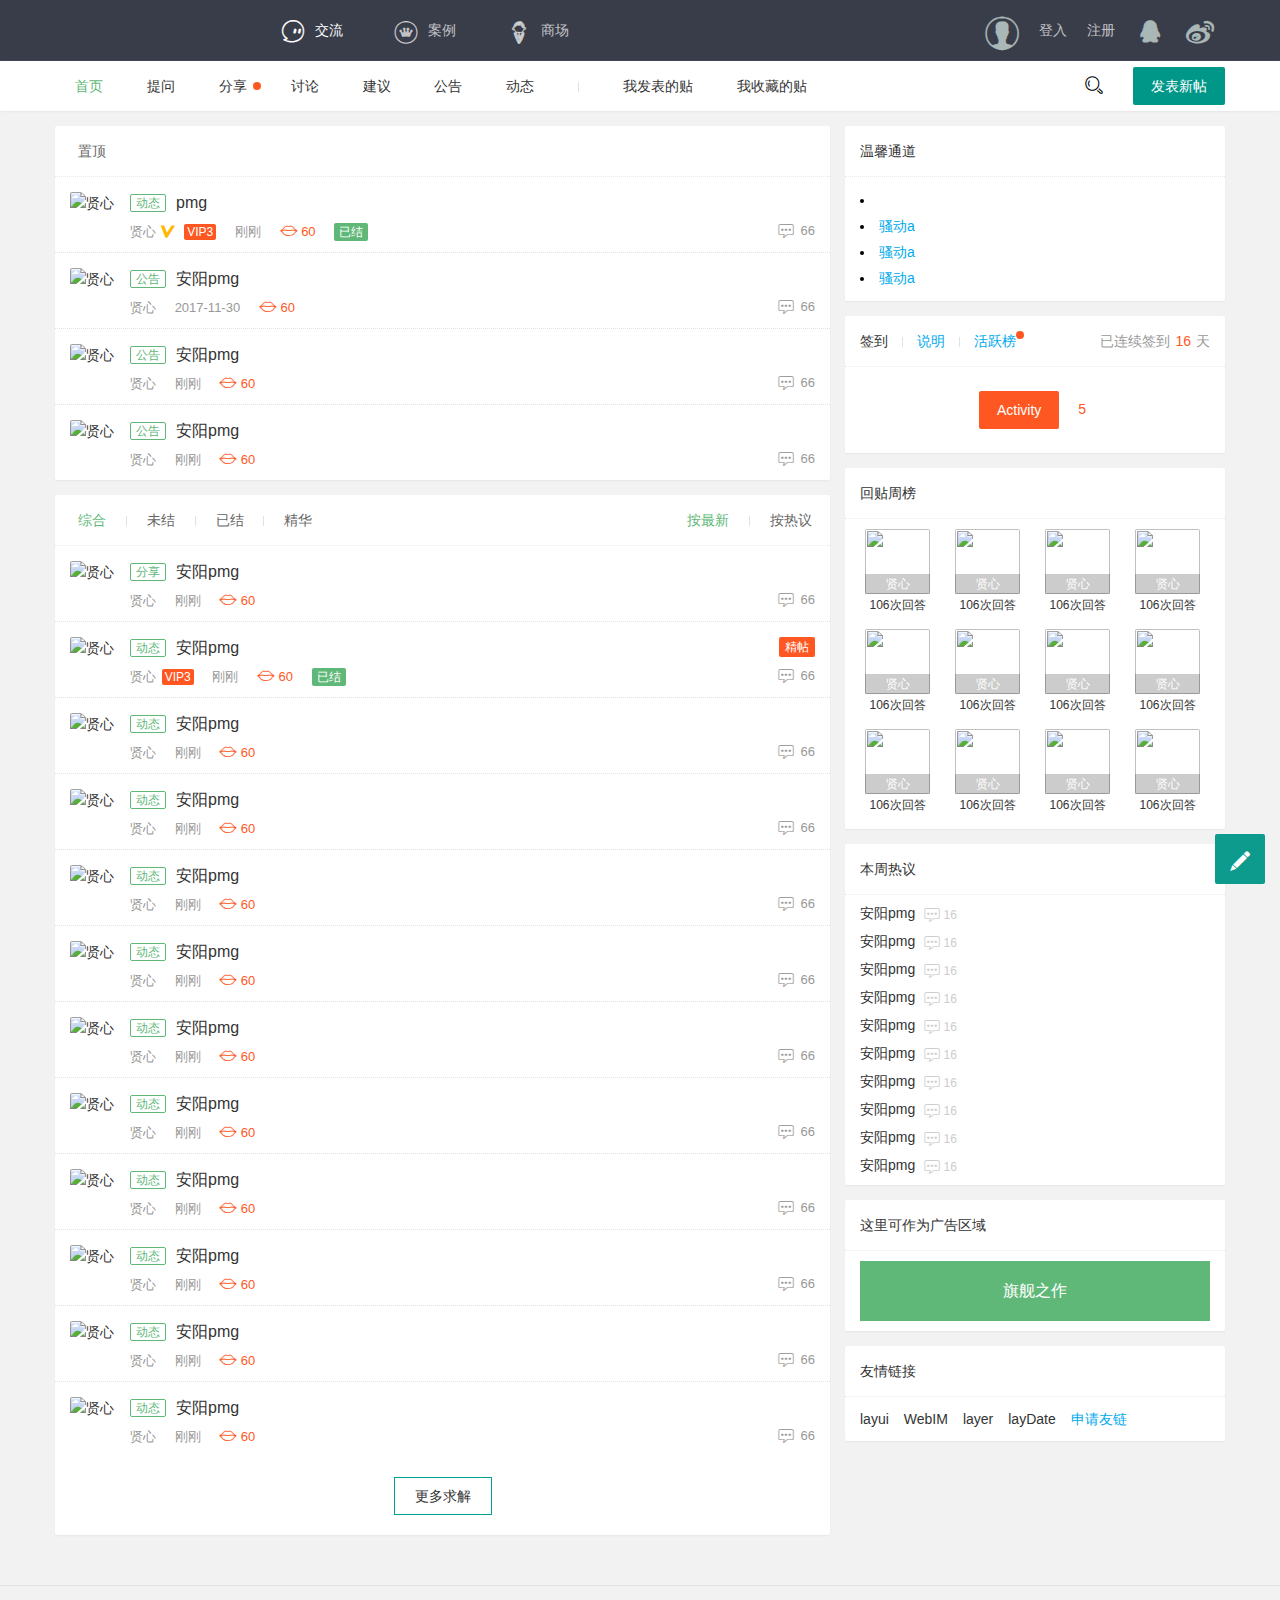
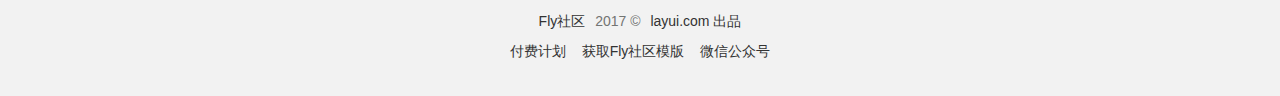
==== html/index.html @ 422b7b9f "OK" ====
<!DOCTYPE html>
<html>
<head>
  <meta charset="utf-8">
  <title>基于 layui 的极简社区页面模版</title>
  <meta name="viewport" content="width=device-width, initial-scale=1, maximum-scale=1">
  <meta name="keywords" content="fly,layui,前端社区">
  <meta name="description" content="Fly社区是模块化前端UI框架Layui的官网社区，致力于为web开发提供强劲动力">
  <link rel="stylesheet" href="../res/layui/css/layui.css">
  <link rel="stylesheet" href="../res/css/global.css">
</head>
<body>

<div class="fly-header layui-bg-black">
  <div class="layui-container">
    <a class="fly-logo" href="/">
      <!-- <img src="../res/images/logo.png" alt="layui"> -->
    </a>
    <ul class="layui-nav fly-nav layui-hide-xs">
      <li class="layui-nav-item layui-this">
        <a href="/"><i class="iconfont icon-jiaoliu"></i>交流</a>
      </li>
      <li class="layui-nav-item">
        <a href="case/case.html"><i class="iconfont icon-iconmingxinganli"></i>案例</a>
      </li>
      <li class="layui-nav-item">
        <a href="shop.html" target="_blank"><i class="iconfont icon-renshu"></i>商场</a>
      </li>
    </ul>
    
    <ul class="layui-nav fly-nav-user">
      
      <!-- 未登入的状态 -->
      <li class="layui-nav-item">
        <a class="iconfont icon-touxiang layui-hide-xs" href="user/login.html"></a>
      </li>
      <li class="layui-nav-item">
        <a href="user/login.html">登入</a>
      </li>
      <li class="layui-nav-item">
        <a href="user/reg.html">注册</a>
      </li>
      <li class="layui-nav-item layui-hide-xs">
        <a href="/app/qq/" onclick="layer.msg('正在通过QQ登入', {icon:16, shade: 0.1, time:0})" title="QQ登入" class="iconfont icon-qq"></a>
      </li>
      <li class="layui-nav-item layui-hide-xs">
        <a href="/app/weibo/" onclick="layer.msg('正在通过微博登入', {icon:16, shade: 0.1, time:0})" title="微博登入" class="iconfont icon-weibo"></a>
      </li>
      
      <!-- 登入后的状态 -->
      <!--
      <li class="layui-nav-item">
        <a class="fly-nav-avatar" href="javascript:;">
          <cite class="layui-hide-xs">贤心</cite>
          <i class="iconfont icon-renzheng layui-hide-xs" title="认证信息：layui 作者"></i>
          <i class="layui-badge fly-badge-vip layui-hide-xs">VIP3</i>
          <img src="https://tva1.sinaimg.cn/crop.0.0.118.118.180/5db11ff4gw1e77d3nqrv8j203b03cweg.jpg">
        </a>
        <dl class="layui-nav-child">
          <dd><a href="user/set.html"><i class="layui-icon">&#xe620;</i>基本设置</a></dd>
          <dd><a href="user/message.html"><i class="iconfont icon-tongzhi" style="top: 4px;"></i>我的消息</a></dd>
          <dd><a href="user/home.html"><i class="layui-icon" style="margin-left: 2px; font-size: 22px;">&#xe68e;</i>我的主页</a></dd>
          <hr style="margin: 5px 0;">
          <dd><a href="/user/logout/" style="text-align: center;">退出</a></dd>
        </dl>
      </li>
      -->
    </ul>
  </div>
</div>

<div class="fly-panel fly-column">
  <div class="layui-container">
    <ul class="layui-clear">
      <li class="layui-hide-xs layui-this"><a href="/">首页</a></li> 
      <li><a href="jie/index.html">提问</a></li> 
      <li><a href="jie/index.html">分享<span class="layui-badge-dot"></span></a></li> 
      <li><a href="jie/index.html">讨论</a></li> 
      <li><a href="jie/index.html">建议</a></li> 
      <li><a href="jie/index.html">公告</a></li> 
      <li><a href="jie/index.html">动态</a></li> 
      <li class="layui-hide-xs layui-hide-sm layui-show-md-inline-block"><span class="fly-mid"></span></li> 
      
      <!-- 用户登入后显示 -->
      <li class="layui-hide-xs layui-hide-sm layui-show-md-inline-block"><a href="user/index.html">我发表的贴</a></li> 
      <li class="layui-hide-xs layui-hide-sm layui-show-md-inline-block"><a href="user/index.html#collection">我收藏的贴</a></li> 
    </ul> 
    
    <div class="fly-column-right layui-hide-xs"> 
      <span class="fly-search"><i class="layui-icon"></i></span> 
      <a href="jie/add.html" class="layui-btn">发表新帖</a> 
    </div> 
    <div class="layui-hide-sm layui-show-xs-block" style="margin-top: -10px; padding-bottom: 10px; text-align: center;"> 
      <a href="jie/add.html" class="layui-btn">发表新帖</a> 
    </div> 
  </div>
</div>

<div class="layui-container">
  <div class="layui-row layui-col-space15">
    <div class="layui-col-md8">
      <div class="fly-panel">
        <div class="fly-panel-title fly-filter">
          <a>置顶</a>
          <a href="#signin" class="layui-hide-sm layui-show-xs-block fly-right" id="LAY_goSignin" style="color: #FF5722;">去签到</a>
        </div>
        <ul class="fly-list">
          <li>
            <a href="user/home.html" class="fly-avatar">
              <img src="https://tva1.sinaimg.cn/crop.0.0.118.118.180/5db11ff4gw1e77d3nqrv8j203b03cweg.jpg" alt="贤心">
            </a>
            <h2>
              <a class="layui-badge">动态</a>
              <a href="jie/detail.html">pmg</a>
            </h2>
            <div class="fly-list-info">
              <a href="user/home.html" link>
                <cite>贤心</cite>
                <i class="iconfont icon-renzheng" title="认证信息：XXX"></i>
                <i class="layui-badge fly-badge-vip">VIP3</i>
              </a>
              <span>刚刚</span>
              
              <span class="fly-list-kiss layui-hide-xs" title="ege"><i class="iconfont icon-kiss"></i> 60</span>
              <span class="layui-badge fly-badge-accept layui-hide-xs">已结</span>
              <span class="fly-list-nums"> 
                <i class="iconfont icon-pinglun1" title="回答"></i> 66
              </span>
            </div>
            <div class="fly-list-badge">
              <!--
              <span class="layui-badge layui-bg-black">置顶</span>
              <span class="layui-badge layui-bg-red">精帖</span>
              -->
            </div>
          </li>
          <li>
            <a href="user/home.html" class="fly-avatar">
              <img src="https://tva1.sinaimg.cn/crop.0.0.118.118.180/5db11ff4gw1e77d3nqrv8j203b03cweg.jpg" alt="贤心">
            </a>
            <h2>
              <a class="layui-badge">公告</a>
              <a href="jie/detail.html">安阳pmg</a>
            </h2>
            <div class="fly-list-info">
              <a href="user/home.html" link>
                <cite>贤心</cite>
                <!--
                <i class="iconfont icon-renzheng" title="认证信息：XXX"></i>
                <i class="layui-badge fly-badge-vip">VIP3</i>
                -->
              </a>
              <span>2017-11-30</span>
              
              <span class="fly-list-kiss layui-hide-xs" title="悬赏飞吻"><i class="iconfont icon-kiss"></i> 60</span>
              <!--<span class="layui-badge fly-badge-accept layui-hide-xs">已结</span>-->
              <span class="fly-list-nums"> 
                <i class="iconfont icon-pinglun1" title="回答"></i> 66
              </span>
            </div>
            <div class="fly-list-badge">
              <!--
              <span class="layui-badge layui-bg-black">置顶</span>
              <span class="layui-badge layui-bg-red">精帖</span>
              -->
            </div>
          </li>
          <li>
            <a href="user/home.html" class="fly-avatar">
              <img src="https://tva1.sinaimg.cn/crop.0.0.118.118.180/5db11ff4gw1e77d3nqrv8j203b03cweg.jpg" alt="贤心">
            </a>
            <h2>
              <a class="layui-badge">公告</a>
              <a href="jie/detail.html">安阳pmg</a>
            </h2>
            <div class="fly-list-info">
              <a href="user/home.html" link>
                <cite>贤心</cite>
                <!--
                <i class="iconfont icon-renzheng" title="认证信息：XXX"></i>
                <i class="layui-badge fly-badge-vip">VIP3</i>
                -->
              </a>
              <span>刚刚</span>
              
              <span class="fly-list-kiss layui-hide-xs" title="悬赏飞吻"><i class="iconfont icon-kiss"></i> 60</span>
              <!--<span class="layui-badge fly-badge-accept layui-hide-xs">已结</span>-->
              <span class="fly-list-nums"> 
                <i class="iconfont icon-pinglun1" title="回答"></i> 66
              </span>
            </div>
            <div class="fly-list-badge">
              <!--
              <span class="layui-badge layui-bg-black">置顶</span>
              <span class="layui-badge layui-bg-red">精帖</span>
              -->
            </div>
          </li>
          <li>
            <a href="user/home.html" class="fly-avatar">
              <img src="https://tva1.sinaimg.cn/crop.0.0.118.118.180/5db11ff4gw1e77d3nqrv8j203b03cweg.jpg" alt="贤心">
            </a>
            <h2>
              <a class="layui-badge">公告</a>
              <a href="jie/detail.html">安阳pmg</a>
            </h2>
            <div class="fly-list-info">
              <a href="user/home.html" link>
                <cite>贤心</cite>
                <!--
                <i class="iconfont icon-renzheng" title="认证信息：XXX"></i>
                <i class="layui-badge fly-badge-vip">VIP3</i>
                -->
              </a>
              <span>刚刚</span>
              
              <span class="fly-list-kiss layui-hide-xs" title="悬赏飞吻"><i class="iconfont icon-kiss"></i> 60</span>
              <!--<span class="layui-badge fly-badge-accept layui-hide-xs">已结</span>-->
              <span class="fly-list-nums"> 
                <i class="iconfont icon-pinglun1" title="回答"></i> 66
              </span>
            </div>
            <div class="fly-list-badge">
              <!--
              <span class="layui-badge layui-bg-black">置顶</span>
              <span class="layui-badge layui-bg-red">精帖</span>
              -->
            </div>
          </li>
        </ul>
      </div>

      <div class="fly-panel" style="margin-bottom: 0;">
        
        <div class="fly-panel-title fly-filter">
          <a href="" class="layui-this">综合</a>
          <span class="fly-mid"></span>
          <a href="">未结</a>
          <span class="fly-mid"></span>
          <a href="">已结</a>
          <span class="fly-mid"></span>
          <a href="">精华</a>
          <span class="fly-filter-right layui-hide-xs">
            <a href="" class="layui-this">按最新</a>
            <span class="fly-mid"></span>
            <a href="">按热议</a>
          </span>
        </div>

        <ul class="fly-list">          
          <li>
            <a href="user/home.html" class="fly-avatar">
              <img src="https://tva1.sinaimg.cn/crop.0.0.118.118.180/5db11ff4gw1e77d3nqrv8j203b03cweg.jpg" alt="贤心">
            </a>
            <h2>
              <a class="layui-badge">分享</a>
              <a href="jie/detail.html">安阳pmg</a>
            </h2>
            <div class="fly-list-info">
              <a href="user/home.html" link>
                <cite>贤心</cite>
                <!--
                <i class="iconfont icon-renzheng" title="认证信息：XXX"></i>
                <i class="layui-badge fly-badge-vip">VIP3</i>
                -->
              </a>
              <span>刚刚</span>
              
              <span class="fly-list-kiss layui-hide-xs" title="悬赏飞吻"><i class="iconfont icon-kiss"></i> 60</span>
              <!--<span class="layui-badge fly-badge-accept layui-hide-xs">已结</span>-->
              <span class="fly-list-nums"> 
                <i class="iconfont icon-pinglun1" title="回答"></i> 66
              </span>
            </div>
            <div class="fly-list-badge">
              <!--<span class="layui-badge layui-bg-red">精帖</span>-->
            </div>
          </li>
          <li>
            <a href="user/home.html" class="fly-avatar">
              <img src="https://tva1.sinaimg.cn/crop.0.0.118.118.180/5db11ff4gw1e77d3nqrv8j203b03cweg.jpg" alt="贤心">
            </a>
            <h2>
              <a class="layui-badge">动态</a>
              <a href="jie/detail.html">安阳pmg</a>
            </h2>
            <div class="fly-list-info">
              <a href="user/home.html" link>
                <cite>贤心</cite>
                <!--<i class="iconfont icon-renzheng" title="认证信息：XXX"></i>-->
                <i class="layui-badge fly-badge-vip">VIP3</i>
              </a>
              <span>刚刚</span>
              
              <span class="fly-list-kiss layui-hide-xs" title="悬赏飞吻"><i class="iconfont icon-kiss"></i> 60</span>
              <span class="layui-badge fly-badge-accept layui-hide-xs">已结</span>
              <span class="fly-list-nums"> 
                <i class="iconfont icon-pinglun1" title="回答"></i> 66
              </span>
            </div>
            <div class="fly-list-badge">
              <span class="layui-badge layui-bg-red">精帖</span>
            </div>
          </li>
          <li>
            <a href="user/home.html" class="fly-avatar">
              <img src="https://tva1.sinaimg.cn/crop.0.0.118.118.180/5db11ff4gw1e77d3nqrv8j203b03cweg.jpg" alt="贤心">
            </a>
            <h2>
              <a class="layui-badge">动态</a>
              <a href="jie/detail.html">安阳pmg</a>
            </h2>
            <div class="fly-list-info">
              <a href="user/home.html" link>
                <cite>贤心</cite>
                <!--
                <i class="iconfont icon-renzheng" title="认证信息：XXX"></i>
                <i class="layui-badge fly-badge-vip">VIP3</i>
                -->
              </a>
              <span>刚刚</span>
              
              <span class="fly-list-kiss layui-hide-xs" title="悬赏飞吻"><i class="iconfont icon-kiss"></i> 60</span>
              <!--<span class="layui-badge fly-badge-accept layui-hide-xs">已结</span>-->
              <span class="fly-list-nums"> 
                <i class="iconfont icon-pinglun1" title="回答"></i> 66
              </span>
            </div>
            <div class="fly-list-badge">
              <!--<span class="layui-badge layui-bg-red">精帖</span>-->
            </div>
          </li>
          <li>
            <a href="user/home.html" class="fly-avatar">
              <img src="https://tva1.sinaimg.cn/crop.0.0.118.118.180/5db11ff4gw1e77d3nqrv8j203b03cweg.jpg" alt="贤心">
            </a>
            <h2>
              <a class="layui-badge">动态</a>
              <a href="jie/detail.html">安阳pmg</a>
            </h2>
            <div class="fly-list-info">
              <a href="user/home.html" link>
                <cite>贤心</cite>
                <!--
                <i class="iconfont icon-renzheng" title="认证信息：XXX"></i>
                <i class="layui-badge fly-badge-vip">VIP3</i>
                -->
              </a>
              <span>刚刚</span>
              
              <span class="fly-list-kiss layui-hide-xs" title="悬赏飞吻"><i class="iconfont icon-kiss"></i> 60</span>
              <!--<span class="layui-badge fly-badge-accept layui-hide-xs">已结</span>-->
              <span class="fly-list-nums"> 
                <i class="iconfont icon-pinglun1" title="回答"></i> 66
              </span>
            </div>
            <div class="fly-list-badge">
              <!--<span class="layui-badge layui-bg-red">精帖</span>-->
            </div>
          </li>
          <li>
            <a href="user/home.html" class="fly-avatar">
              <img src="https://tva1.sinaimg.cn/crop.0.0.118.118.180/5db11ff4gw1e77d3nqrv8j203b03cweg.jpg" alt="贤心">
            </a>
            <h2>
              <a class="layui-badge">动态</a>
              <a href="jie/detail.html">安阳pmg</a>
            </h2>
            <div class="fly-list-info">
              <a href="user/home.html" link>
                <cite>贤心</cite>
                <!--
                <i class="iconfont icon-renzheng" title="认证信息：XXX"></i>
                <i class="layui-badge fly-badge-vip">VIP3</i>
                -->
              </a>
              <span>刚刚</span>
              
              <span class="fly-list-kiss layui-hide-xs" title="悬赏飞吻"><i class="iconfont icon-kiss"></i> 60</span>
              <!--<span class="layui-badge fly-badge-accept layui-hide-xs">已结</span>-->
              <span class="fly-list-nums"> 
                <i class="iconfont icon-pinglun1" title="回答"></i> 66
              </span>
            </div>
            <div class="fly-list-badge">
              <!--<span class="layui-badge layui-bg-red">精帖</span>-->
            </div>
          </li>
          <li>
            <a href="user/home.html" class="fly-avatar">
              <img src="https://tva1.sinaimg.cn/crop.0.0.118.118.180/5db11ff4gw1e77d3nqrv8j203b03cweg.jpg" alt="贤心">
            </a>
            <h2>
              <a class="layui-badge">动态</a>
              <a href="jie/detail.html">安阳pmg</a>
            </h2>
            <div class="fly-list-info">
              <a href="user/home.html" link>
                <cite>贤心</cite>
                <!--
                <i class="iconfont icon-renzheng" title="认证信息：XXX"></i>
                <i class="layui-badge fly-badge-vip">VIP3</i>
                -->
              </a>
              <span>刚刚</span>
              
              <span class="fly-list-kiss layui-hide-xs" title="悬赏飞吻"><i class="iconfont icon-kiss"></i> 60</span>
              <!--<span class="layui-badge fly-badge-accept layui-hide-xs">已结</span>-->
              <span class="fly-list-nums"> 
                <i class="iconfont icon-pinglun1" title="回答"></i> 66
              </span>
            </div>
            <div class="fly-list-badge">
              <!--<span class="layui-badge layui-bg-red">精帖</span>-->
            </div>
          </li>
          <li>
            <a href="user/home.html" class="fly-avatar">
              <img src="https://tva1.sinaimg.cn/crop.0.0.118.118.180/5db11ff4gw1e77d3nqrv8j203b03cweg.jpg" alt="贤心">
            </a>
            <h2>
              <a class="layui-badge">动态</a>
              <a href="jie/detail.html">安阳pmg</a>
            </h2>
            <div class="fly-list-info">
              <a href="user/home.html" link>
                <cite>贤心</cite>
                <!--
                <i class="iconfont icon-renzheng" title="认证信息：XXX"></i>
                <i class="layui-badge fly-badge-vip">VIP3</i>
                -->
              </a>
              <span>刚刚</span>
              
              <span class="fly-list-kiss layui-hide-xs" title="悬赏飞吻"><i class="iconfont icon-kiss"></i> 60</span>
              <!--<span class="layui-badge fly-badge-accept layui-hide-xs">已结</span>-->
              <span class="fly-list-nums"> 
                <i class="iconfont icon-pinglun1" title="回答"></i> 66
              </span>
            </div>
            <div class="fly-list-badge">
              <!--<span class="layui-badge layui-bg-red">精帖</span>-->
            </div>
          </li>
          <li>
            <a href="user/home.html" class="fly-avatar">
              <img src="https://tva1.sinaimg.cn/crop.0.0.118.118.180/5db11ff4gw1e77d3nqrv8j203b03cweg.jpg" alt="贤心">
            </a>
            <h2>
              <a class="layui-badge">动态</a>
              <a href="jie/detail.html">安阳pmg</a>
            </h2>
            <div class="fly-list-info">
              <a href="user/home.html" link>
                <cite>贤心</cite>
                <!--
                <i class="iconfont icon-renzheng" title="认证信息：XXX"></i>
                <i class="layui-badge fly-badge-vip">VIP3</i>
                -->
              </a>
              <span>刚刚</span>
              
              <span class="fly-list-kiss layui-hide-xs" title="悬赏飞吻"><i class="iconfont icon-kiss"></i> 60</span>
              <!--<span class="layui-badge fly-badge-accept layui-hide-xs">已结</span>-->
              <span class="fly-list-nums"> 
                <i class="iconfont icon-pinglun1" title="回答"></i> 66
              </span>
            </div>
            <div class="fly-list-badge">
              <!--<span class="layui-badge layui-bg-red">精帖</span>-->
            </div>
          </li>
          <li>
            <a href="user/home.html" class="fly-avatar">
              <img src="https://tva1.sinaimg.cn/crop.0.0.118.118.180/5db11ff4gw1e77d3nqrv8j203b03cweg.jpg" alt="贤心">
            </a>
            <h2>
              <a class="layui-badge">动态</a>
              <a href="jie/detail.html">安阳pmg</a>
            </h2>
            <div class="fly-list-info">
              <a href="user/home.html" link>
                <cite>贤心</cite>
                <!--
                <i class="iconfont icon-renzheng" title="认证信息：XXX"></i>
                <i class="layui-badge fly-badge-vip">VIP3</i>
                -->
              </a>
              <span>刚刚</span>
              
              <span class="fly-list-kiss layui-hide-xs" title="悬赏飞吻"><i class="iconfont icon-kiss"></i> 60</span>
              <!--<span class="layui-badge fly-badge-accept layui-hide-xs">已结</span>-->
              <span class="fly-list-nums"> 
                <i class="iconfont icon-pinglun1" title="回答"></i> 66
              </span>
            </div>
            <div class="fly-list-badge">
              <!--<span class="layui-badge layui-bg-red">精帖</span>-->
            </div>
          </li>
          <li>
            <a href="user/home.html" class="fly-avatar">
              <img src="https://tva1.sinaimg.cn/crop.0.0.118.118.180/5db11ff4gw1e77d3nqrv8j203b03cweg.jpg" alt="贤心">
            </a>
            <h2>
              <a class="layui-badge">动态</a>
              <a href="jie/detail.html">安阳pmg</a>
            </h2>
            <div class="fly-list-info">
              <a href="user/home.html" link>
                <cite>贤心</cite>
                <!--
                <i class="iconfont icon-renzheng" title="认证信息：XXX"></i>
                <i class="layui-badge fly-badge-vip">VIP3</i>
                -->
              </a>
              <span>刚刚</span>
              
              <span class="fly-list-kiss layui-hide-xs" title="悬赏飞吻"><i class="iconfont icon-kiss"></i> 60</span>
              <!--<span class="layui-badge fly-badge-accept layui-hide-xs">已结</span>-->
              <span class="fly-list-nums"> 
                <i class="iconfont icon-pinglun1" title="回答"></i> 66
              </span>
            </div>
            <div class="fly-list-badge">
              <!--<span class="layui-badge layui-bg-red">精帖</span>-->
            </div>
          </li>
          <li>
            <a href="user/home.html" class="fly-avatar">
              <img src="https://tva1.sinaimg.cn/crop.0.0.118.118.180/5db11ff4gw1e77d3nqrv8j203b03cweg.jpg" alt="贤心">
            </a>
            <h2>
              <a class="layui-badge">动态</a>
              <a href="jie/detail.html">安阳pmg</a>
            </h2>
            <div class="fly-list-info">
              <a href="user/home.html" link>
                <cite>贤心</cite>
                <!--
                <i class="iconfont icon-renzheng" title="认证信息：XXX"></i>
                <i class="layui-badge fly-badge-vip">VIP3</i>
                -->
              </a>
              <span>刚刚</span>
              
              <span class="fly-list-kiss layui-hide-xs" title="悬赏飞吻"><i class="iconfont icon-kiss"></i> 60</span>
              <!--<span class="layui-badge fly-badge-accept layui-hide-xs">已结</span>-->
              <span class="fly-list-nums"> 
                <i class="iconfont icon-pinglun1" title="回答"></i> 66
              </span>
            </div>
            <div class="fly-list-badge">
              <!--<span class="layui-badge layui-bg-red">精帖</span>-->
            </div>
          </li>
          <li>
            <a href="user/home.html" class="fly-avatar">
              <img src="https://tva1.sinaimg.cn/crop.0.0.118.118.180/5db11ff4gw1e77d3nqrv8j203b03cweg.jpg" alt="贤心">
            </a>
            <h2>
              <a class="layui-badge">动态</a>
              <a href="jie/detail.html">安阳pmg</a>
            </h2>
            <div class="fly-list-info">
              <a href="user/home.html" link>
                <cite>贤心</cite>
                <!--
                <i class="iconfont icon-renzheng" title="认证信息：XXX"></i>
                <i class="layui-badge fly-badge-vip">VIP3</i>
                -->
              </a>
              <span>刚刚</span>
              
              <span class="fly-list-kiss layui-hide-xs" title="悬赏飞吻"><i class="iconfont icon-kiss"></i> 60</span>
              <!--<span class="layui-badge fly-badge-accept layui-hide-xs">已结</span>-->
              <span class="fly-list-nums"> 
                <i class="iconfont icon-pinglun1" title="回答"></i> 66
              </span>
            </div>
            <div class="fly-list-badge">
              <!--<span class="layui-badge layui-bg-red">精帖</span>-->
            </div>
          </li>
        </ul>
        <div style="text-align: center">
          <div class="laypage-main">
            <a href="jie/index.html" class="laypage-next">更多求解</a>
          </div>
        </div>

      </div>
    </div>
    <div class="layui-col-md4">

      <div class="fly-panel">
        <h3 class="fly-panel-title">温馨通道</h3>
        <ul class="fly-panel-main fly-list-static">
          <li>
            <a href="http://fly.layui.com/jie/4281/" target="_blank"></a>
          </li>
          <li>
            <a href="http://fly.layui.com/jie/4281/" target="_blank">骚动a</a>
          </li>
          <li>
            <a href="http://fly.layui.com/jie/4281/" target="_blank">骚动a</a>
          </li>
          <li>
          <a href="http://fly.layui.com/jie/4281/" target="_blank">骚动a</a>
        </li>
        </ul>
      </div>


      <div class="fly-panel fly-signin">
        <div class="fly-panel-title">
          签到
          <i class="fly-mid"></i> 
          <a href="javascript:;" class="fly-link" id="LAY_signinHelp">说明</a>
          <i class="fly-mid"></i> 
          <a href="javascript:;" class="fly-link" id="LAY_signinTop">活跃榜<span class="layui-badge-dot"></span></a>
          <span class="fly-signin-days">已连续签到<cite>16</cite>天</span>
        </div>
        <div class="fly-panel-main fly-signin-main">
          <button class="layui-btn layui-btn-danger" id="LAY_signin">Activity</button>
          <span><cite>5</cite></span>
          
          <!-- 已签到状态 -->
          <!--
          <button class="layui-btn layui-btn-disabled">今日已签到</button>
          <span>获得了<cite>20</cite>飞吻</span>
          -->
        </div>
      </div>

      <div class="fly-panel fly-rank fly-rank-reply" id="LAY_replyRank">
        <h3 class="fly-panel-title">回贴周榜</h3>
        <dl>
          <!--<i class="layui-icon fly-loading">&#xe63d;</i>-->
          <dd>
            <a href="user/home.html">
              <img src="https://tva1.sinaimg.cn/crop.0.0.118.118.180/5db11ff4gw1e77d3nqrv8j203b03cweg.jpg"><cite>贤心</cite><i>106次回答</i>
            </a>
          </dd>
          <dd>
            <a href="user/home.html">
              <img src="https://tva1.sinaimg.cn/crop.0.0.118.118.180/5db11ff4gw1e77d3nqrv8j203b03cweg.jpg"><cite>贤心</cite><i>106次回答</i>
            </a>
          </dd>
          <dd>
            <a href="user/home.html">
              <img src="https://tva1.sinaimg.cn/crop.0.0.118.118.180/5db11ff4gw1e77d3nqrv8j203b03cweg.jpg"><cite>贤心</cite><i>106次回答</i>
            </a>
          </dd>
          <dd>
            <a href="user/home.html">
              <img src="https://tva1.sinaimg.cn/crop.0.0.118.118.180/5db11ff4gw1e77d3nqrv8j203b03cweg.jpg"><cite>贤心</cite><i>106次回答</i>
            </a>
          </dd>
          <dd>
            <a href="user/home.html">
              <img src="https://tva1.sinaimg.cn/crop.0.0.118.118.180/5db11ff4gw1e77d3nqrv8j203b03cweg.jpg"><cite>贤心</cite><i>106次回答</i>
            </a>
          </dd>
          <dd>
            <a href="user/home.html">
              <img src="https://tva1.sinaimg.cn/crop.0.0.118.118.180/5db11ff4gw1e77d3nqrv8j203b03cweg.jpg"><cite>贤心</cite><i>106次回答</i>
            </a>
          </dd>
          <dd>
            <a href="user/home.html">
              <img src="https://tva1.sinaimg.cn/crop.0.0.118.118.180/5db11ff4gw1e77d3nqrv8j203b03cweg.jpg"><cite>贤心</cite><i>106次回答</i>
            </a>
          </dd>
          <dd>
            <a href="user/home.html">
              <img src="https://tva1.sinaimg.cn/crop.0.0.118.118.180/5db11ff4gw1e77d3nqrv8j203b03cweg.jpg"><cite>贤心</cite><i>106次回答</i>
            </a>
          </dd>
          <dd>
            <a href="user/home.html">
              <img src="https://tva1.sinaimg.cn/crop.0.0.118.118.180/5db11ff4gw1e77d3nqrv8j203b03cweg.jpg"><cite>贤心</cite><i>106次回答</i>
            </a>
          </dd>
          <dd>
            <a href="user/home.html">
              <img src="https://tva1.sinaimg.cn/crop.0.0.118.118.180/5db11ff4gw1e77d3nqrv8j203b03cweg.jpg"><cite>贤心</cite><i>106次回答</i>
            </a>
          </dd>
          <dd>
            <a href="user/home.html">
              <img src="https://tva1.sinaimg.cn/crop.0.0.118.118.180/5db11ff4gw1e77d3nqrv8j203b03cweg.jpg"><cite>贤心</cite><i>106次回答</i>
            </a>
          </dd>
          <dd>
            <a href="user/home.html">
              <img src="https://tva1.sinaimg.cn/crop.0.0.118.118.180/5db11ff4gw1e77d3nqrv8j203b03cweg.jpg"><cite>贤心</cite><i>106次回答</i>
            </a>
          </dd>
        </dl>
      </div>

      <dl class="fly-panel fly-list-one">
        <dt class="fly-panel-title">本周热议</dt>
        <dd>
          <a href="jie/detail.html">安阳pmg</a>
          <span><i class="iconfont icon-pinglun1"></i> 16</span>
        </dd>
        <dd>
          <a href="jie/detail.html">安阳pmg</a>
          <span><i class="iconfont icon-pinglun1"></i> 16</span>
        </dd>
        <dd>
          <a href="jie/detail.html">安阳pmg</a>
          <span><i class="iconfont icon-pinglun1"></i> 16</span>
        </dd>
        <dd>
          <a href="jie/detail.html">安阳pmg</a>
          <span><i class="iconfont icon-pinglun1"></i> 16</span>
        </dd>
        <dd>
          <a href="jie/detail.html">安阳pmg</a>
          <span><i class="iconfont icon-pinglun1"></i> 16</span>
        </dd>
        <dd>
          <a href="jie/detail.html">安阳pmg</a>
          <span><i class="iconfont icon-pinglun1"></i> 16</span>
        </dd>
        <dd>
          <a href="jie/detail.html">安阳pmg</a>
          <span><i class="iconfont icon-pinglun1"></i> 16</span>
        </dd>
        <dd>
          <a href="jie/detail.html">安阳pmg</a>
          <span><i class="iconfont icon-pinglun1"></i> 16</span>
        </dd>
        <dd>
          <a href="jie/detail.html">安阳pmg</a>
          <span><i class="iconfont icon-pinglun1"></i> 16</span>
        </dd>
        <dd>
          <a href="jie/detail.html">安阳pmg</a>
          <span><i class="iconfont icon-pinglun1"></i> 16</span>
        </dd>

        <!-- 无数据时 -->
        <!--
        <div class="fly-none">没有相关数据</div>
        -->
      </dl>

      <div class="fly-panel">
        <div class="fly-panel-title">
          这里可作为广告区域
        </div>
        <div class="fly-panel-main">
          <a href="http://layim.layui.com/?from=fly" target="_blank" class="fly-zanzhu" time-limit="2017.09.25-2099.01.01" style="background-color: #5FB878;"> 旗舰之作</a>
        </div>
      </div>
      
      <div class="fly-panel fly-link">
        <h3 class="fly-panel-title">友情链接</h3>
        <dl class="fly-panel-main">
          <dd><a href="http://www.layui.com/" target="_blank">layui</a><dd>
          <dd><a href="http://layim.layui.com/" target="_blank">WebIM</a><dd>
          <dd><a href="http://layer.layui.com/" target="_blank">layer</a><dd>
          <dd><a href="http://www.layui.com/laydate/" target="_blank">layDate</a><dd>
          <dd><a href="mailto:xianxin@layui-inc.com?subject=%E7%94%B3%E8%AF%B7Fly%E7%A4%BE%E5%8C%BA%E5%8F%8B%E9%93%BE" class="fly-link">申请友链</a><dd>
        </dl>
      </div>

    </div>
  </div>
</div>

<div class="fly-footer">
  <p><a href="http://fly.layui.com/" target="_blank">Fly社区</a> 2017 &copy; <a href="http://www.layui.com/" target="_blank">layui.com 出品</a></p>
  <p>
    <a href="http://fly.layui.com/jie/3147/" target="_blank">付费计划</a>
    <a href="http://www.layui.com/template/fly/" target="_blank">获取Fly社区模版</a>
    <a href="http://fly.layui.com/jie/2461/" target="_blank">微信公众号</a>
  </p>
</div>
 
<script src="../res/layui/layui.js"></script>
<script>
layui.cache.page = '';
layui.cache.user = {
  username: '游客'
  ,uid: -1
  ,avatar: '../res/images/avatar/00.jpg'
  ,experience: 83
  ,sex: '男'
};
layui.config({
  version: "3.0.0"
  ,base: '../res/mods/' //这里实际使用时，建议改成绝对路径
}).extend({
  fly: 'index'
}).use('fly');
</script>

<script type="text/javascript">var cnzz_protocol = (("https:" == document.location.protocol) ? " https://" : " http://");document.write(unescape("%3Cspan id='cnzz_stat_icon_30088308'%3E%3C/span%3E%3Cscript src='" + cnzz_protocol + "w.cnzz.com/c.php%3Fid%3D30088308' type='text/javascript'%3E%3C/script%3E"));</script>

</body>
</html>
---- res/layui/css/layui.css ----
/** layui-v2.2.3 MIT License By http://www.layui.com */
.layui-inline, img {
    display: inline-block;
    vertical-align: middle
}

h1, h2, h3, h4, h5, h6 {
    font-weight: 400
}

.layui-edge, .layui-header, .layui-inline, .layui-main {
    position: relative
}

.layui-btn, .layui-edge, .layui-inline, img {
    vertical-align: middle
}

blockquote, body, button, dd, div, dl, dt, form, h1, h2, h3, h4, h5, h6, input, li, ol, p, pre, td, textarea, th, ul {
    margin: 0;
    padding: 0;
    -webkit-tap-highlight-color: rgba(0, 0, 0, 0)
}

a:active, a:hover {
    outline: 0
}

img {
    border: none
}

li {
    list-style: none
}

table {
    border-collapse: collapse;
    border-spacing: 0
}

h4, h5, h6 {
    font-size: 100%
}

button, input, optgroup, option, select, textarea {
    font-family: inherit;
    font-size: inherit;
    font-style: inherit;
    font-weight: inherit;
    outline: 0
}

pre {
    white-space: pre-wrap;
    white-space: -moz-pre-wrap;
    white-space: -pre-wrap;
    white-space: -o-pre-wrap;
    word-wrap: break-word
}

body {
    line-height: 24px;
    font: 14px Helvetica Neue, Helvetica, PingFang SC, \5FAE\8F6F\96C5\9ED1, Tahoma, Arial, sans-serif
}

hr {
    height: 1px;
    margin: 10px 0;
    border: 0;
    clear: both
}

a {
    color: #333;
    text-decoration: none
}

a:hover {
    color: #777
}

a cite {
    font-style: normal;
    *cursor: pointer
}

.layui-border-box, .layui-border-box * {
    box-sizing: border-box
}

.layui-box, .layui-box * {
    box-sizing: content-box
}

.layui-clear {
    clear: both;
    *zoom: 1
}

.layui-clear:after {
    content: '\20';
    clear: both;
    *zoom: 1;
    display: block;
    height: 0
}

.layui-inline {
    *display: inline;
    *zoom: 1
}

.layui-edge {
    display: inline-block;
    width: 0;
    height: 0;
    border-width: 6px;
    border-style: dashed;
    border-color: transparent;
    overflow: hidden
}

.layui-edge-top {
    top: -4px;
    border-bottom-color: #999;
    border-bottom-style: solid
}

.layui-edge-right {
    border-left-color: #999;
    border-left-style: solid
}

.layui-edge-bottom {
    top: 2px;
    border-top-color: #999;
    border-top-style: solid
}

.layui-edge-left {
    border-right-color: #999;
    border-right-style: solid
}

.layui-elip {
    text-overflow: ellipsis;
    overflow: hidden;
    white-space: nowrap
}

.layui-disabled, .layui-icon, .layui-unselect {
    -moz-user-select: none;
    -webkit-user-select: none;
    -ms-user-select: none
}

.layui-disabled, .layui-disabled:hover {
    color: #d2d2d2 !important;
    cursor: not-allowed !important
}

.layui-circle {
    border-radius: 100%
}

.layui-show {
    display: block !important
}

.layui-hide {
    display: none !important
}

@font-face {
    font-family: layui-icon;
    src: url(../font/iconfont.eot?v=220);
    src: url(../font/iconfont.eot?v=220#iefix) format('embedded-opentype'), url(../font/iconfont.svg?v=220#iconfont) format('svg'), url(../font/iconfont.woff?v=220) format('woff'), url(../font/iconfont.ttf?v=220) format('truetype')
}

.layui-icon {
    font-family: layui-icon !important;
    font-size: 16px;
    font-style: normal;
    -webkit-font-smoothing: antialiased;
    -moz-osx-font-smoothing: grayscale
}

.layui-main {
    width: 1140px;
    margin: 0 auto
}

.layui-header {
    z-index: 1000;
    height: 60px
}

.layui-header a:hover {
    transition: all .5s;
    -webkit-transition: all .5s
}

.layui-side {
    position: fixed;
    top: 0;
    bottom: 0;
    z-index: 999;
    width: 200px;
    overflow-x: hidden
}

.layui-side-scroll {
    width: 220px;
    height: 100%;
    overflow-x: hidden
}

.layui-body {
    position: absolute;
    left: 200px;
    right: 0;
    top: 0;
    bottom: 0;
    z-index: 998;
    width: auto;
    overflow: hidden;
    overflow-y: auto;
    box-sizing: border-box
}

.layui-layout-body {
    overflow: hidden
}

.layui-layout-admin .layui-header {
    background-color: #23262E
}

.layui-layout-admin .layui-side {
    top: 60px;
    width: 200px;
    overflow-x: hidden
}

.layui-layout-admin .layui-body {
    top: 60px;
    bottom: 44px
}

.layui-layout-admin .layui-main {
    width: auto;
    margin: 0 15px
}

.layui-layout-admin .layui-footer {
    position: fixed;
    left: 200px;
    right: 0;
    bottom: 0;
    height: 44px;
    line-height: 44px;
    padding: 0 15px;
    background-color: #eee
}

.layui-layout-admin .layui-logo {
    position: absolute;
    left: 0;
    top: 0;
    width: 200px;
    height: 100%;
    line-height: 60px;
    text-align: center;
    color: #009688;
    font-size: 16px
}

.layui-layout-admin .layui-header .layui-nav {
    background: 0 0
}

.layui-layout-left {
    position: absolute !important;
    left: 200px;
    top: 0
}

.layui-layout-right {
    position: absolute !important;
    right: 0;
    top: 0
}

.layui-container {
    position: relative;
    margin: 0 auto;
    padding: 0 15px;
    box-sizing: border-box
}

.layui-fluid {
    position: relative;
    margin: 0 auto;
    padding: 0 15px
}

.layui-row:after, .layui-row:before {
    content: '';
    display: block;
    clear: both
}

.layui-col-lg1, .layui-col-lg10, .layui-col-lg11, .layui-col-lg12, .layui-col-lg2, .layui-col-lg3, .layui-col-lg4, .layui-col-lg5, .layui-col-lg6, .layui-col-lg7, .layui-col-lg8, .layui-col-lg9, .layui-col-md1, .layui-col-md10, .layui-col-md11, .layui-col-md12, .layui-col-md2, .layui-col-md3, .layui-col-md4, .layui-col-md5, .layui-col-md6, .layui-col-md7, .layui-col-md8, .layui-col-md9, .layui-col-sm1, .layui-col-sm10, .layui-col-sm11, .layui-col-sm12, .layui-col-sm2, .layui-col-sm3, .layui-col-sm4, .layui-col-sm5, .layui-col-sm6, .layui-col-sm7, .layui-col-sm8, .layui-col-sm9, .layui-col-xs1, .layui-col-xs10, .layui-col-xs11, .layui-col-xs12, .layui-col-xs2, .layui-col-xs3, .layui-col-xs4, .layui-col-xs5, .layui-col-xs6, .layui-col-xs7, .layui-col-xs8, .layui-col-xs9 {
    position: relative;
    display: block;
    box-sizing: border-box
}

.layui-col-xs1, .layui-col-xs10, .layui-col-xs11, .layui-col-xs12, .layui-col-xs2, .layui-col-xs3, .layui-col-xs4, .layui-col-xs5, .layui-col-xs6, .layui-col-xs7, .layui-col-xs8, .layui-col-xs9 {
    float: left
}

.layui-col-xs1 {
    width: 8.33333333%
}

.layui-col-xs2 {
    width: 16.66666667%
}

.layui-col-xs3 {
    width: 25%
}

.layui-col-xs4 {
    width: 33.33333333%
}

.layui-col-xs5 {
    width: 41.66666667%
}

.layui-col-xs6 {
    width: 50%
}

.layui-col-xs7 {
    width: 58.33333333%
}

.layui-col-xs8 {
    width: 66.66666667%
}

.layui-col-xs9 {
    width: 75%
}

.layui-col-xs10 {
    width: 83.33333333%
}

.layui-col-xs11 {
    width: 91.66666667%
}

.layui-col-xs12 {
    width: 100%
}

.layui-col-xs-offset1 {
    margin-left: 8.33333333%
}

.layui-col-xs-offset2 {
    margin-left: 16.66666667%
}

.layui-col-xs-offset3 {
    margin-left: 25%
}

.layui-col-xs-offset4 {
    margin-left: 33.33333333%
}

.layui-col-xs-offset5 {
    margin-left: 41.66666667%
}

.layui-col-xs-offset6 {
    margin-left: 50%
}

.layui-col-xs-offset7 {
    margin-left: 58.33333333%
}

.layui-col-xs-offset8 {
    margin-left: 66.66666667%
}

.layui-col-xs-offset9 {
    margin-left: 75%
}

.layui-col-xs-offset10 {
    margin-left: 83.33333333%
}

.layui-col-xs-offset11 {
    margin-left: 91.66666667%
}

.layui-col-xs-offset12 {
    margin-left: 100%
}

@media screen and (max-width: 768px) {
    .layui-hide-xs {
        display: none !important
    }

    .layui-show-xs-block {
        display: block !important
    }

    .layui-show-xs-inline {
        display: inline !important
    }

    .layui-show-xs-inline-block {
        display: inline-block !important
    }
}

@media screen and (min-width: 768px) {
    .layui-container {
        width: 750px
    }

    .layui-hide-sm {
        display: none !important
    }

    .layui-show-sm-block {
        display: block !important
    }

    .layui-show-sm-inline {
        display: inline !important
    }

    .layui-show-sm-inline-block {
        display: inline-block !important
    }

    .layui-col-sm1, .layui-col-sm10, .layui-col-sm11, .layui-col-sm12, .layui-col-sm2, .layui-col-sm3, .layui-col-sm4, .layui-col-sm5, .layui-col-sm6, .layui-col-sm7, .layui-col-sm8, .layui-col-sm9 {
        float: left
    }

    .layui-col-sm1 {
        width: 8.33333333%
    }

    .layui-col-sm2 {
        width: 16.66666667%
    }

    .layui-col-sm3 {
        width: 25%
    }

    .layui-col-sm4 {
        width: 33.33333333%
    }

    .layui-col-sm5 {
        width: 41.66666667%
    }

    .layui-col-sm6 {
        width: 50%
    }

    .layui-col-sm7 {
        width: 58.33333333%
    }

    .layui-col-sm8 {
        width: 66.66666667%
    }

    .layui-col-sm9 {
        width: 75%
    }

    .layui-col-sm10 {
        width: 83.33333333%
    }

    .layui-col-sm11 {
        width: 91.66666667%
    }

    .layui-col-sm12 {
        width: 100%
    }

    .layui-col-sm-offset1 {
        margin-left: 8.33333333%
    }

    .layui-col-sm-offset2 {
        margin-left: 16.66666667%
    }

    .layui-col-sm-offset3 {
        margin-left: 25%
    }

    .layui-col-sm-offset4 {
        margin-left: 33.33333333%
    }

    .layui-col-sm-offset5 {
        margin-left: 41.66666667%
    }

    .layui-col-sm-offset6 {
        margin-left: 50%
    }

    .layui-col-sm-offset7 {
        margin-left: 58.33333333%
    }

    .layui-col-sm-offset8 {
        margin-left: 66.66666667%
    }

    .layui-col-sm-offset9 {
        margin-left: 75%
    }

    .layui-col-sm-offset10 {
        margin-left: 83.33333333%
    }

    .layui-col-sm-offset11 {
        margin-left: 91.66666667%
    }

    .layui-col-sm-offset12 {
        margin-left: 100%
    }
}

@media screen and (min-width: 992px) {
    .layui-container {
        width: 970px
    }

    .layui-hide-md {
        display: none !important
    }

    .layui-show-md-block {
        display: block !important
    }

    .layui-show-md-inline {
        display: inline !important
    }

    .layui-show-md-inline-block {
        display: inline-block !important
    }

    .layui-col-md1, .layui-col-md10, .layui-col-md11, .layui-col-md12, .layui-col-md2, .layui-col-md3, .layui-col-md4, .layui-col-md5, .layui-col-md6, .layui-col-md7, .layui-col-md8, .layui-col-md9 {
        float: left
    }

    .layui-col-md1 {
        width: 8.33333333%
    }

    .layui-col-md2 {
        width: 16.66666667%
    }

    .layui-col-md3 {
        width: 25%
    }

    .layui-col-md4 {
        width: 33.33333333%
    }

    .layui-col-md5 {
        width: 41.66666667%
    }

    .layui-col-md6 {
        width: 50%
    }

    .layui-col-md7 {
        width: 58.33333333%
    }

    .layui-col-md8 {
        width: 66.66666667%
    }

    .layui-col-md9 {
        width: 75%
    }

    .layui-col-md10 {
        width: 83.33333333%
    }

    .layui-col-md11 {
        width: 91.66666667%
    }

    .layui-col-md12 {
        width: 100%
    }

    .layui-col-md-offset1 {
        margin-left: 8.33333333%
    }

    .layui-col-md-offset2 {
        margin-left: 16.66666667%
    }

    .layui-col-md-offset3 {
        margin-left: 25%
    }

    .layui-col-md-offset4 {
        margin-left: 33.33333333%
    }

    .layui-col-md-offset5 {
        margin-left: 41.66666667%
    }

    .layui-col-md-offset6 {
        margin-left: 50%
    }

    .layui-col-md-offset7 {
        margin-left: 58.33333333%
    }

    .layui-col-md-offset8 {
        margin-left: 66.66666667%
    }

    .layui-col-md-offset9 {
        margin-left: 75%
    }

    .layui-col-md-offset10 {
        margin-left: 83.33333333%
    }

    .layui-col-md-offset11 {
        margin-left: 91.66666667%
    }

    .layui-col-md-offset12 {
        margin-left: 100%
    }
}

@media screen and (min-width: 1200px) {
    .layui-container {
        width: 1170px
    }

    .layui-hide-lg {
        display: none !important
    }

    .layui-show-lg-block {
        display: block !important
    }

    .layui-show-lg-inline {
        display: inline !important
    }

    .layui-show-lg-inline-block {
        display: inline-block !important
    }

    .layui-col-lg1, .layui-col-lg10, .layui-col-lg11, .layui-col-lg12, .layui-col-lg2, .layui-col-lg3, .layui-col-lg4, .layui-col-lg5, .layui-col-lg6, .layui-col-lg7, .layui-col-lg8, .layui-col-lg9 {
        float: left
    }

    .layui-col-lg1 {
        width: 8.33333333%
    }

    .layui-col-lg2 {
        width: 16.66666667%
    }

    .layui-col-lg3 {
        width: 25%
    }

    .layui-col-lg4 {
        width: 33.33333333%
    }

    .layui-col-lg5 {
        width: 41.66666667%
    }

    .layui-col-lg6 {
        width: 50%
    }

    .layui-col-lg7 {
        width: 58.33333333%
    }

    .layui-col-lg8 {
        width: 66.66666667%
    }

    .layui-col-lg9 {
        width: 75%
    }

    .layui-col-lg10 {
        width: 83.33333333%
    }

    .layui-col-lg11 {
        width: 91.66666667%
    }

    .layui-col-lg12 {
        width: 100%
    }

    .layui-col-lg-offset1 {
        margin-left: 8.33333333%
    }

    .layui-col-lg-offset2 {
        margin-left: 16.66666667%
    }

    .layui-col-lg-offset3 {
        margin-left: 25%
    }

    .layui-col-lg-offset4 {
        margin-left: 33.33333333%
    }

    .layui-col-lg-offset5 {
        margin-left: 41.66666667%
    }

    .layui-col-lg-offset6 {
        margin-left: 50%
    }

    .layui-col-lg-offset7 {
        margin-left: 58.33333333%
    }

    .layui-col-lg-offset8 {
        margin-left: 66.66666667%
    }

    .layui-col-lg-offset9 {
        margin-left: 75%
    }

    .layui-col-lg-offset10 {
        margin-left: 83.33333333%
    }

    .layui-col-lg-offset11 {
        margin-left: 91.66666667%
    }

    .layui-col-lg-offset12 {
        margin-left: 100%
    }
}

.layui-col-space1 {
    margin: -.5px
}

.layui-col-space1 > * {
    padding: .5px
}

.layui-col-space3 {
    margin: -1.5px
}

.layui-col-space3 > * {
    padding: 1.5px
}

.layui-col-space5 {
    margin: -2.5px
}

.layui-col-space5 > * {
    padding: 2.5px
}

.layui-col-space8 {
    margin: -3.5px
}

.layui-col-space8 > * {
    padding: 3.5px
}

.layui-col-space10 {
    margin: -5px
}

.layui-col-space10 > * {
    padding: 5px
}

.layui-col-space12 {
    margin: -6px
}

.layui-col-space12 > * {
    padding: 6px
}

.layui-col-space15 {
    margin: -7.5px
}

.layui-col-space15 > * {
    padding: 7.5px
}

.layui-col-space18 {
    margin: -9px
}

.layui-col-space18 > * {
    padding: 9px
}

.layui-col-space20 {
    margin: -10px
}

.layui-col-space20 > * {
    padding: 10px
}

.layui-col-space22 {
    margin: -11px
}

.layui-col-space22 > * {
    padding: 11px
}

.layui-col-space25 {
    margin: -12.5px
}

.layui-col-space25 > * {
    padding: 12.5px
}

.layui-col-space30 {
    margin: -15px
}

.layui-col-space30 > * {
    padding: 15px
}

.layui-btn, .layui-input, .layui-select, .layui-textarea, .layui-upload-button {
    outline: 0;
    -webkit-appearance: none;
    transition: all .3s;
    -webkit-transition: all .3s;
    box-sizing: border-box
}

.layui-elem-quote {
    margin-bottom: 10px;
    padding: 15px;
    line-height: 22px;
    border-left: 5px solid #009688;
    border-radius: 0 2px 2px 0;
    background-color: #f2f2f2
}

.layui-quote-nm {
    border-style: solid;
    border-width: 1px 1px 1px 5px;
    background: 0 0
}

.layui-elem-field {
    margin-bottom: 10px;
    padding: 0;
    border-width: 1px;
    border-style: solid
}

.layui-elem-field legend {
    margin-left: 20px;
    padding: 0 10px;
    font-size: 20px;
    font-weight: 300
}

.layui-field-title {
    margin: 10px 0 20px;
    border-width: 1px 0 0
}

.layui-field-box {
    padding: 10px 15px
}

.layui-field-title .layui-field-box {
    padding: 10px 0
}

.layui-progress {
    position: relative;
    height: 6px;
    border-radius: 20px;
    background-color: #e2e2e2
}

.layui-progress-bar {
    position: absolute;
    left: 0;
    top: 0;
    width: 0;
    max-width: 100%;
    height: 6px;
    border-radius: 20px;
    text-align: right;
    background-color: #5FB878;
    transition: all .3s;
    -webkit-transition: all .3s
}

.layui-progress-big, .layui-progress-big .layui-progress-bar {
    height: 18px;
    line-height: 18px
}

.layui-progress-text {
    position: relative;
    top: -18px;
    line-height: 18px;
    font-size: 12px;
    color: #666
}

.layui-progress-big .layui-progress-text {
    position: static;
    padding: 0 10px;
    color: #fff
}

.layui-card-header, .layui-colla-title {
    position: relative;
    height: 42px;
    color: #333;
    font-size: 14px
}

.layui-card {
    margin-bottom: 15px;
    border-radius: 2px;
    background-color: #fff;
    box-shadow: 0 1px 2px 0 rgba(0, 0, 0, .05)
}

.layui-card:last-child {
    margin-bottom: 0
}

.layui-card-header {
    line-height: 42px;
    padding: 0 15px;
    border-bottom: 1px solid #f6f6f6;
    border-radius: 2px 2px 0 0
}

.layui-card-body {
    position: relative;
    padding: 10px 15px;
    line-height: 24px
}

.layui-card-body .layui-table {
    margin: 5px 0
}

.layui-card .layui-tab {
    margin: 0
}

.layui-collapse {
    border-width: 1px;
    border-style: solid;
    border-radius: 2px
}

.layui-colla-content, .layui-colla-item {
    border-top-width: 1px;
    border-top-style: solid
}

.layui-colla-item:first-child {
    border-top: none
}

.layui-colla-title {
    line-height: 42px;
    padding: 0 15px 0 35px;
    background-color: #f2f2f2;
    cursor: pointer
}

.layui-colla-content {
    display: none;
    padding: 10px 15px;
    line-height: 22px;
    color: #666
}

.layui-bg-black, .layui-bg-blue, .layui-bg-cyan, .layui-bg-green, .layui-bg-orange, .layui-bg-red {
    color: #fff !important
}

.layui-colla-icon {
    position: absolute;
    left: 15px;
    top: 0;
    font-size: 14px
}

.layui-bg-red {
    background-color: #FF5722 !important
}

.layui-bg-orange {
    background-color: #FFB800 !important
}

.layui-bg-green {
    background-color: #009688 !important
}

.layui-bg-cyan {
    background-color: #2F4056 !important
}

.layui-bg-blue {
    background-color: #1E9FFF !important
}

.layui-bg-black {
    background-color: #393D49 !important
}

.layui-bg-gray {
    background-color: #eee !important;
    color: #666 !important
}

.layui-badge-rim, .layui-colla-content, .layui-colla-item, .layui-collapse, .layui-elem-field, .layui-form-pane .layui-form-item[pane], .layui-form-pane .layui-form-label, .layui-input, .layui-layedit, .layui-layedit-tool, .layui-quote-nm, .layui-select, .layui-tab-bar, .layui-tab-card, .layui-tab-title, .layui-tab-title .layui-this:after, .layui-textarea {
    border-color: #e6e6e6
}

.layui-timeline-item:before, hr {
    background-color: #e6e6e6
}

.layui-text {
    line-height: 22px;
    font-size: 14px;
    color: #666
}

.layui-text h1, .layui-text h2, .layui-text h3 {
    font-weight: 500;
    color: #333
}

.layui-text h1 {
    font-size: 30px
}

.layui-text h2 {
    font-size: 24px
}

.layui-text h3 {
    font-size: 18px
}

.layui-text a:not(.layui-btn) {
    color: #01AAED
}

.layui-text a:not(.layui-btn):hover {
    text-decoration: underline
}

.layui-text ul {
    padding: 5px 0 5px 15px
}

.layui-text ul li {
    margin-top: 5px;
    list-style-type: disc
}

.layui-text em, .layui-word-aux {
    color: #999 !important;
    padding: 0 5px !important
}

.layui-btn {
    display: inline-block;
    height: 38px;
    line-height: 38px;
    padding: 0 18px;
    background-color: #009688;
    color: #fff;
    white-space: nowrap;
    text-align: center;
    font-size: 14px;
    border: none;
    border-radius: 2px;
    cursor: pointer;
    -moz-user-select: none;
    -webkit-user-select: none;
    -ms-user-select: none
}

.layui-btn:hover {
    opacity: .8;
    filter: alpha(opacity=80);
    color: #fff
}

.layui-btn:active {
    opacity: 1;
    filter: alpha(opacity=100)
}


.layui-btn + .layui-btn {
    margin-left: 10px
}

.layui-btn-radius {
    border-radius: 100px
}

.layui-btn .layui-icon {
    margin-right: 3px;
    font-size: 18px;
    vertical-align: bottom;
    vertical-align: middle \9
}

.layui-btn-primary {
    border: 1px solid #C9C9C9;
    background-color: #fff;
    color: #555
}

.layui-btn-primary:hover {
    border-color: #009688;
    color: #333
}

.layui-btn-normal {
    background-color: #1E9FFF
}

.layui-btn-warm {
    background-color: #FFB800
}

.layui-btn-danger {
    background-color: #FF5722
}

.layui-btn-disabled, .layui-btn-disabled:active, .layui-btn-disabled:hover {
    border: 1px solid #e6e6e6;
    background-color: #FBFBFB;
    color: #C9C9C9;
    cursor: not-allowed;
    opacity: 1
}

.layui-btn-lg {
    height: 44px;
    line-height: 44px;
    padding: 0 25px;
    font-size: 16px
}

.layui-btn-sm {
    height: 30px;
    line-height: 30px;
    padding: 0 10px;
    font-size: 12px
}

.layui-btn-sm i {
    font-size: 16px !important
}

.layui-btn-xs {
    height: 22px;
    line-height: 22px;
    padding: 0 5px;
    font-size: 12px
}

.layui-btn-xs i {
    font-size: 14px !important
}

.layui-btn-group {
    display: inline-block;
    vertical-align: middle;
    font-size: 0
}

.layui-btn-group .layui-btn {
    margin-left: 0 !important;
    margin-right: 0 !important;
    border-left: 1px solid rgba(255, 255, 255, .5);
    border-radius: 0
}

.layui-btn-group .layui-btn-primary {
    border-left: none
}

.layui-btn-group .layui-btn-primary:hover {
    border-color: #C9C9C9;
    color: #009688
}

.layui-btn-group .layui-btn:first-child {
    border-left: none;
    border-radius: 2px 0 0 2px
}

.layui-btn-group .layui-btn-primary:first-child {
    border-left: 1px solid #c9c9c9
}

.layui-btn-group .layui-btn:last-child {
    border-radius: 0 2px 2px 0
}

.layui-btn-group .layui-btn + .layui-btn {
    margin-left: 0
}

.layui-btn-group + .layui-btn-group {
    margin-left: 10px
}

.layui-input, .layui-select, .layui-textarea {
    height: 38px;
    line-height: 1.3;
    line-height: 38px \9;
    border-width: 1px;
    border-style: solid;
    background-color: #fff;
    border-radius: 2px
}

.layui-input::-webkit-input-placeholder, .layui-select::-webkit-input-placeholder, .layui-textarea::-webkit-input-placeholder {
    line-height: 1.3
}

.layui-form-label, .layui-form-mid, .layui-textarea {
    line-height: 20px;
    position: relative
}

.layui-input, .layui-textarea {
    display: block;
    width: 100%;
    padding-left: 10px
}

.layui-input:hover, .layui-textarea:hover {
    border-color: #D2D2D2 !important
}

.layui-input:focus, .layui-textarea:focus {
    border-color: #C9C9C9 !important
}

.layui-textarea {
    min-height: 100px;
    height: auto;
    padding: 6px 10px;
    resize: vertical
}

.layui-select {
    padding: 0 10px
}

.layui-form input[type=checkbox], .layui-form input[type=radio], .layui-form select {
    display: none
}

.layui-form [lay-ignore] {
    display: initial
}

.layui-form-item {
    margin-bottom: 15px;
    clear: both;
    *zoom: 1
}

.layui-form-item:after {
    content: '\20';
    clear: both;
    *zoom: 1;
    display: block;
    height: 0
}

.layui-form-label {
    float: left;
    display: block;
    padding: 9px 15px;
    width: 80px;
    font-weight: 400;
    text-align: right
}

.layui-form-item .layui-inline {
    margin-bottom: 5px;
    margin-right: 10px
}

.layui-input-block, .layui-input-inline {
    position: relative
}

.layui-input-block {
    margin-left: 110px;
    min-height: 36px
}

.layui-input-inline {
    display: inline-block;
    vertical-align: middle
}

.layui-form-item .layui-input-inline {
    float: left;
    width: 190px;
    margin-right: 10px
}

.layui-form-text .layui-input-inline {
    width: auto
}

.layui-form-mid {
    float: left;
    display: block;
    padding: 8px 0 !important;
    margin-right: 10px
}

.layui-form-danger + .layui-form-select .layui-input, .layui-form-danger:focus {
    border-color: #FF5722 !important
}

.layui-form-select {
    position: relative
}

.layui-form-select .layui-input {
    padding-right: 30px;
    cursor: pointer
}

.layui-form-select .layui-edge {
    position: absolute;
    right: 10px;
    top: 50%;
    margin-top: -3px;
    cursor: pointer;
    border-width: 6px;
    border-top-color: #c2c2c2;
    border-top-style: solid;
    transition: all .3s;
    -webkit-transition: all .3s
}

.layui-form-select dl {
    display: none;
    position: absolute;
    left: 0;
    top: 42px;
    padding: 5px 0;
    z-index: 999;
    min-width: 100%;
    border: 1px solid #d2d2d2;
    max-height: 300px;
    overflow-y: auto;
    background-color: #fff;
    border-radius: 2px;
    box-shadow: 0 2px 4px rgba(0, 0, 0, .12);
    box-sizing: border-box
}

.layui-form-select dl dd, .layui-form-select dl dt {
    padding: 0 10px;
    line-height: 36px;
    white-space: nowrap;
    overflow: hidden;
    text-overflow: ellipsis
}

.layui-form-select dl dt {
    font-size: 12px;
    color: #999
}

.layui-form-select dl dd {
    cursor: pointer
}

.layui-form-select dl dd:hover {
    background-color: #f2f2f2
}

.layui-form-select .layui-select-group dd {
    padding-left: 20px
}

.layui-form-select dl dd.layui-select-tips {
    padding-left: 10px !important;
    color: #999
}

.layui-form-select dl dd.layui-this {
    background-color: #5FB878;
    color: #fff
}

.layui-form-checkbox, .layui-form-select dl dd.layui-disabled {
    background-color: #fff
}

.layui-form-selected dl {
    display: block
}

.layui-form-checkbox, .layui-form-checkbox *, .layui-form-radio, .layui-form-radio *, .layui-form-switch {
    display: inline-block;
    vertical-align: middle
}

.layui-form-selected .layui-edge {
    margin-top: -9px;
    -webkit-transform: rotate(180deg);
    transform: rotate(180deg);
    margin-top: -3px \9
}

:root .layui-form-selected .layui-edge {
    margin-top: -9px \0/ IE9
}

.layui-form-selectup dl {
    top: auto;
    bottom: 42px
}

.layui-select-none {
    margin: 5px 0;
    text-align: center;
    color: #999
}

.layui-select-disabled .layui-disabled {
    border-color: #eee !important
}

.layui-select-disabled .layui-edge {
    border-top-color: #d2d2d2
}

.layui-form-checkbox {
    position: relative;
    height: 30px;
    line-height: 28px;
    margin-right: 10px;
    padding-right: 30px;
    border: 1px solid #d2d2d2;
    cursor: pointer;
    font-size: 0;
    border-radius: 2px;
    -webkit-transition: .1s linear;
    transition: .1s linear;
    box-sizing: border-box
}

.layui-form-checkbox:hover {
    border: 1px solid #c2c2c2
}

.layui-form-checkbox span {
    padding: 0 10px;
    height: 100%;
    font-size: 14px;
    background-color: #d2d2d2;
    color: #fff;
    overflow: hidden;
    white-space: nowrap;
    text-overflow: ellipsis
}

.layui-form-checkbox:hover span {
    background-color: #c2c2c2
}

.layui-form-checkbox i {
    position: absolute;
    right: 0;
    width: 30px;
    color: #fff;
    font-size: 20px;
    text-align: center
}

.layui-form-checkbox:hover i {
    color: #c2c2c2
}

.layui-form-checked, .layui-form-checked:hover {
    border-color: #5FB878
}

.layui-form-checked span, .layui-form-checked:hover span {
    background-color: #5FB878
}

.layui-form-checked i, .layui-form-checked:hover i {
    color: #5FB878
}

.layui-form-item .layui-form-checkbox {
    margin-top: 4px
}

.layui-form-checkbox[lay-skin=primary] {
    height: auto !important;
    line-height: normal !important;
    border: none !important;
    margin-right: 0;
    padding-right: 0;
    background: 0 0
}

.layui-form-checkbox[lay-skin=primary] span {
    float: right;
    padding-right: 15px;
    line-height: 18px;
    background: 0 0;
    color: #666
}

.layui-form-checkbox[lay-skin=primary] i {
    position: relative;
    top: 0;
    width: 16px;
    height: 16px;
    line-height: 16px;
    border: 1px solid #d2d2d2;
    font-size: 12px;
    border-radius: 2px;
    background-color: #fff;
    -webkit-transition: .1s linear;
    transition: .1s linear
}

.layui-form-checkbox[lay-skin=primary]:hover i {
    border-color: #5FB878;
    color: #fff
}

.layui-form-checked[lay-skin=primary] i {
    border-color: #5FB878;
    background-color: #5FB878;
    color: #fff
}

.layui-checkbox-disbaled[lay-skin=primary] span {
    background: 0 0 !important;
    color: #c2c2c2
}

.layui-checkbox-disbaled[lay-skin=primary]:hover i {
    border-color: #d2d2d2
}

.layui-form-item .layui-form-checkbox[lay-skin=primary] {
    margin-top: 10px
}

.layui-form-switch {
    position: relative;
    height: 22px;
    line-height: 22px;
    width: 42px;
    padding: 0 5px;
    margin-top: 8px;
    border: 1px solid #d2d2d2;
    border-radius: 20px;
    cursor: pointer;
    background-color: #fff;
    -webkit-transition: .1s linear;
    transition: .1s linear
}

.layui-form-switch i {
    position: absolute;
    left: 5px;
    top: 3px;
    width: 16px;
    height: 16px;
    border-radius: 20px;
    background-color: #d2d2d2;
    -webkit-transition: .1s linear;
    transition: .1s linear
}

.layui-form-switch em {
    position: absolute;
    right: 5px;
    top: 0;
    width: 25px;
    padding: 0 !important;
    text-align: center !important;
    color: #999 !important;
    font-style: normal !important;
    font-size: 12px
}

.layui-form-onswitch {
    border-color: #5FB878;
    background-color: #5FB878
}

.layui-form-onswitch i {
    left: 32px;
    background-color: #fff
}

.layui-form-onswitch em {
    left: 5px;
    right: auto;
    color: #fff !important
}

.layui-checkbox-disbaled {
    border-color: #e2e2e2 !important
}

.layui-checkbox-disbaled span {
    background-color: #e2e2e2 !important
}

.layui-checkbox-disbaled:hover i {
    color: #fff !important
}

.layui-form-radio {
    line-height: 28px;
    margin: 6px 10px 0 0;
    padding-right: 10px;
    cursor: pointer;
    font-size: 0
}

.layui-form-radio i {
    margin-right: 8px;
    font-size: 22px;
    color: #c2c2c2
}

.layui-form-radio span {
    font-size: 14px
}

.layui-form-radio i:hover, .layui-form-radioed i {
    color: #5FB878
}

.layui-radio-disbaled i {
    color: #e2e2e2 !important
}

.layui-form-pane .layui-form-label {
    width: 110px;
    padding: 8px 15px;
    height: 38px;
    line-height: 20px;
    border-width: 1px;
    border-style: solid;
    border-radius: 2px 0 0 2px;
    text-align: center;
    background-color: #FBFBFB;
    overflow: hidden;
    white-space: nowrap;
    text-overflow: ellipsis;
    box-sizing: border-box
}

.layui-form-pane .layui-input-inline {
    margin-left: -1px
}

.layui-form-pane .layui-input-block {
    margin-left: 110px;
    left: -1px
}

.layui-form-pane .layui-input {
    border-radius: 0 2px 2px 0
}

.layui-form-pane .layui-form-text .layui-form-label {
    float: none;
    width: 100%;
    border-radius: 2px;
    box-sizing: border-box;
    text-align: left
}

.layui-form-pane .layui-form-text .layui-input-inline {
    display: block;
    margin: 0;
    top: -1px;
    clear: both
}

.layui-form-pane .layui-form-text .layui-input-block {
    margin: 0;
    left: 0;
    top: -1px
}

.layui-form-pane .layui-form-text .layui-textarea {
    min-height: 100px;
    border-radius: 0 0 2px 2px
}

.layui-form-pane .layui-form-checkbox {
    margin: 4px 0 4px 10px
}

.layui-form-pane .layui-form-radio, .layui-form-pane .layui-form-switch {
    margin-top: 6px;
    margin-left: 10px
}

.layui-form-pane .layui-form-item[pane] {
    position: relative;
    border-width: 1px;
    border-style: solid
}

.layui-form-pane .layui-form-item[pane] .layui-form-label {
    position: absolute;
    left: 0;
    top: 0;
    height: 100%;
    border-width: 0 1px 0 0
}

.layui-form-pane .layui-form-item[pane] .layui-input-inline {
    margin-left: 110px
}

@media screen and (max-width: 450px) {
    .layui-form-item .layui-form-label {
        text-overflow: ellipsis;
        overflow: hidden;
        white-space: nowrap
    }

    .layui-form-item .layui-inline {
        display: block;
        margin-right: 0;
        margin-bottom: 20px;
        clear: both
    }

    .layui-form-item .layui-inline:after {
        content: '\20';
        clear: both;
        display: block;
        height: 0
    }

    .layui-form-item .layui-input-inline {
        display: block;
        float: none;
        left: -3px;
        width: auto;
        margin: 0 0 10px 112px
    }

    .layui-form-item .layui-input-inline + .layui-form-mid {
        margin-left: 110px;
        top: -5px;
        padding: 0
    }

    .layui-form-item .layui-form-checkbox {
        margin-right: 5px;
        margin-bottom: 5px
    }
}

.layui-layedit {
    border-width: 1px;
    border-style: solid;
    border-radius: 2px
}

.layui-layedit-tool {
    padding: 3px 5px;
    border-bottom-width: 1px;
    border-bottom-style: solid;
    font-size: 0
}

.layedit-tool-fixed {
    position: fixed;
    top: 0;
    border-top: 1px solid #e2e2e2
}

.layui-layedit-tool .layedit-tool-mid, .layui-layedit-tool .layui-icon {
    display: inline-block;
    vertical-align: middle;
    text-align: center;
    font-size: 14px
}

.layui-layedit-tool .layui-icon {
    position: relative;
    width: 32px;
    height: 30px;
    line-height: 30px;
    margin: 3px 5px;
    color: #777;
    cursor: pointer;
    border-radius: 2px
}

.layui-layedit-tool .layui-icon:hover {
    color: #393D49
}

.layui-layedit-tool .layui-icon:active {
    color: #000
}

.layui-layedit-tool .layedit-tool-active {
    background-color: #e2e2e2;
    color: #000
}

.layui-layedit-tool .layui-disabled, .layui-layedit-tool .layui-disabled:hover {
    color: #d2d2d2;
    cursor: not-allowed
}

.layui-layedit-tool .layedit-tool-mid {
    width: 1px;
    height: 18px;
    margin: 0 10px;
    background-color: #d2d2d2
}

.layedit-tool-html {
    width: 50px !important;
    font-size: 30px !important
}

.layedit-tool-b, .layedit-tool-code, .layedit-tool-help {
    font-size: 16px !important
}

.layedit-tool-d, .layedit-tool-face, .layedit-tool-image, .layedit-tool-unlink {
    font-size: 18px !important
}

.layedit-tool-image input {
    position: absolute;
    font-size: 0;
    left: 0;
    top: 0;
    width: 100%;
    height: 100%;
    opacity: .01;
    filter: Alpha(opacity=1);
    cursor: pointer
}

.layui-layedit-iframe iframe {
    display: block;
    width: 100%
}

#LAY_layedit_code {
    overflow: hidden
}

.layui-laypage {
    display: inline-block;
    *display: inline;
    *zoom: 1;
    vertical-align: middle;
    margin: 10px 0;
    font-size: 0
}

.layui-laypage > a:first-child, .layui-laypage > a:first-child em {
    border-radius: 2px 0 0 2px
}

.layui-laypage > a:last-child, .layui-laypage > a:last-child em {
    border-radius: 0 2px 2px 0
}

.layui-laypage > :first-child {
    margin-left: 0 !important
}

.layui-laypage > :last-child {
    margin-right: 0 !important
}

.layui-laypage a, .layui-laypage button, .layui-laypage input, .layui-laypage select, .layui-laypage span {
    border: 1px solid #e2e2e2
}

.layui-laypage a, .layui-laypage span {
    display: inline-block;
    *display: inline;
    *zoom: 1;
    vertical-align: middle;
    padding: 0 15px;
    height: 28px;
    line-height: 28px;
    margin: 0 -1px 5px 0;
    background-color: #fff;
    color: #333;
    font-size: 12px
}

.layui-laypage a:hover {
    color: #009688
}

.layui-laypage em {
    font-style: normal
}

.layui-laypage .layui-laypage-spr {
    color: #999;
    font-weight: 700
}

.layui-laypage a {
    text-decoration: none
}

.layui-laypage .layui-laypage-curr {
    position: relative
}

.layui-laypage .layui-laypage-curr em {
    position: relative;
    color: #fff
}

.layui-laypage .layui-laypage-curr .layui-laypage-em {
    position: absolute;
    left: -1px;
    top: -1px;
    padding: 1px;
    width: 100%;
    height: 100%;
    background-color: #009688
}

.layui-laypage-em {
    border-radius: 2px
}

.layui-laypage-next em, .layui-laypage-prev em {
    font-family: Sim sun;
    font-size: 16px
}

.layui-laypage .layui-laypage-count, .layui-laypage .layui-laypage-limits, .layui-laypage .layui-laypage-skip {
    margin-left: 10px;
    margin-right: 10px;
    padding: 0;
    border: none
}

.layui-laypage .layui-laypage-limits {
    vertical-align: top
}

.layui-laypage select {
    height: 22px;
    padding: 3px;
    border-radius: 2px;
    cursor: pointer
}

.layui-laypage .layui-laypage-skip {
    height: 30px;
    line-height: 30px;
    color: #999
}

.layui-laypage button, .layui-laypage input {
    height: 30px;
    line-height: 30px;
    border-radius: 2px;
    vertical-align: top;
    background-color: #fff;
    box-sizing: border-box
}

.layui-laypage input {
    display: inline-block;
    width: 40px;
    margin: 0 10px;
    padding: 0 3px;
    text-align: center
}

.layui-laypage input:focus, .layui-laypage select:focus {
    border-color: #009688 !important
}

.layui-laypage button {
    margin-left: 10px;
    padding: 0 10px;
    cursor: pointer
}

.layui-table, .layui-table-view {
    margin: 10px 0
}

.layui-flow-more {
    margin: 10px 0;
    text-align: center;
    color: #999;
    font-size: 14px
}

.layui-flow-more a {
    height: 32px;
    line-height: 32px
}

.layui-flow-more a * {
    display: inline-block;
    vertical-align: top
}

.layui-flow-more a cite {
    padding: 0 20px;
    border-radius: 3px;
    background-color: #eee;
    color: #333;
    font-style: normal
}

.layui-flow-more a cite:hover {
    opacity: .8
}

.layui-flow-more a i {
    font-size: 30px;
    color: #737383
}

.layui-table {
    width: 100%;
    background-color: #fff;
    color: #666
}

.layui-table tbody tr:hover, .layui-table thead tr, .layui-table-click, .layui-table-header, .layui-table-hover, .layui-table-mend, .layui-table-patch, .layui-table-tool {
    background-color: #f8f8f8
}

.layui-table tr {
    transition: all .3s;
    -webkit-transition: all .3s
}

.layui-table th {
    text-align: left;
    font-weight: 400
}

.layui-table td, .layui-table th, .layui-table-fixed-r, .layui-table-header, .layui-table-page, .layui-table-tips-main, .layui-table-tool, .layui-table-view, .layui-table[lay-skin=row], .layui-table[lay-skin=line] {
    border-width: 1px;
    border-style: solid;
    border-color: #eee
}

.layui-table td, .layui-table th {
    position: relative;
    padding: 9px 15px;
    min-height: 20px;
    line-height: 20px;
    font-size: 14px
}

.layui-table[lay-even] tr:nth-child(even) {
    background-color: #f8f8f8
}

.layui-table[lay-skin=line] td, .layui-table[lay-skin=line] th {
    border-width: 0 0 1px
}

.layui-table[lay-skin=row] td, .layui-table[lay-skin=row] th {
    border-width: 0 1px 0 0
}

.layui-table[lay-skin=nob] td, .layui-table[lay-skin=nob] th {
    border: none
}

.layui-table img {
    max-width: 100px
}

.layui-table[lay-size=lg] td, .layui-table[lay-size=lg] th {
    padding: 15px 30px
}

.layui-table-view .layui-table[lay-size=lg] .layui-table-cell {
    height: 40px;
    line-height: 40px
}

.layui-table[lay-size=sm] td, .layui-table[lay-size=sm] th {
    font-size: 12px;
    padding: 5px 10px
}

.layui-table-view .layui-table[lay-size=sm] .layui-table-cell {
    height: 20px;
    line-height: 20px
}

.layui-table[lay-data] {
    display: none
}

.layui-table-box, .layui-table-view {
    position: relative;
    overflow: hidden
}

.layui-table-view .layui-table {
    position: relative;
    width: auto;
    margin: 0
}

.layui-table-body, .layui-table-header .layui-table, .layui-table-page {
    margin-bottom: -1px
}

.layui-table-view .layui-table[lay-skin=line] {
    border-width: 0 1px 0 0
}

.layui-table-view .layui-table[lay-skin=row] {
    border-width: 0 0 1px
}

.layui-table-view .layui-table td, .layui-table-view .layui-table th {
    padding: 5px 0;
    border-top: none;
    border-left: none
}

.layui-table-view .layui-table td {
    cursor: default
}

.layui-table-view .layui-form-checkbox[lay-skin=primary] i {
    width: 18px;
    height: 18px
}

.layui-table-header {
    border-width: 0 0 1px;
    overflow: hidden
}

.layui-table-sort {
    width: 10px;
    height: 20px;
    margin-left: 5px;
    cursor: pointer !important
}

.layui-table-sort .layui-edge {
    position: absolute;
    left: 5px;
    border-width: 5px
}

.layui-table-sort .layui-table-sort-asc {
    top: 4px;
    border-top: none;
    border-bottom-style: solid;
    border-bottom-color: #b2b2b2
}

.layui-table-sort .layui-table-sort-asc:hover {
    border-bottom-color: #666
}

.layui-table-sort .layui-table-sort-desc {
    bottom: 4px;
    border-bottom: none;
    border-top-style: solid;
    border-top-color: #b2b2b2
}

.layui-table-sort .layui-table-sort-desc:hover {
    border-top-color: #666
}

.layui-table-sort[lay-sort=asc] .layui-table-sort-asc {
    border-bottom-color: #000
}

.layui-table-sort[lay-sort=desc] .layui-table-sort-desc {
    border-top-color: #000
}

.layui-table-cell {
    height: 28px;
    line-height: 28px;
    padding: 0 15px;
    position: relative;
    overflow: hidden;
    text-overflow: ellipsis;
    white-space: nowrap;
    box-sizing: border-box
}

.layui-table-cell .layui-form-checkbox[lay-skin=primary] {
    top: -1px;
    vertical-align: middle
}

.layui-table-cell .layui-table-link {
    color: #01AAED
}

.laytable-cell-checkbox, .laytable-cell-numbers, .laytable-cell-space {
    padding: 0;
    text-align: center
}

.layui-table-body {
    position: relative;
    overflow: auto;
    margin-right: -1px
}

.layui-table-body .layui-none {
    line-height: 40px;
    text-align: center;
    color: #999
}

.layui-table-fixed {
    position: absolute;
    left: 0;
    top: 0
}

.layui-table-fixed .layui-table-body {
    overflow: hidden
}

.layui-table-fixed-l {
    box-shadow: 0 -1px 8px rgba(0, 0, 0, .08)
}

.layui-table-fixed-r {
    left: auto;
    right: -1px;
    border-width: 0 0 0 1px;
    box-shadow: -1px 0 8px rgba(0, 0, 0, .08)
}

.layui-table-fixed-r .layui-table-header {
    position: relative;
    overflow: visible
}

.layui-table-mend {
    position: absolute;
    right: -49px;
    top: 0;
    height: 100%;
    width: 50px
}

.layui-table-tool {
    position: relative;
    width: 100%;
    height: 50px;
    line-height: 30px;
    padding: 10px 15px;
    border-width: 0 0 1px
}

.layui-table-page {
    position: relative;
    width: 100%;
    padding: 7px 7px 0;
    border-width: 1px 0 0;
    height: 41px;
    font-size: 12px
}

.layui-table-page > div {
    height: 26px
}

.layui-table-page .layui-laypage {
    margin: 0
}

.layui-table-page .layui-laypage a, .layui-table-page .layui-laypage span {
    height: 26px;
    line-height: 26px;
    margin-bottom: 10px;
    border: none;
    background: 0 0
}

.layui-table-page .layui-laypage a, .layui-table-page .layui-laypage span.layui-laypage-curr {
    padding: 0 12px
}

.layui-table-page .layui-laypage span {
    margin-left: 0;
    padding: 0
}

.layui-table-page .layui-laypage .layui-laypage-prev {
    margin-left: -7px !important
}

.layui-table-page .layui-laypage .layui-laypage-curr .layui-laypage-em {
    left: 0;
    top: 0;
    padding: 0
}

.layui-table-page .layui-laypage button, .layui-table-page .layui-laypage input {
    height: 26px;
    line-height: 26px
}

.layui-table-page .layui-laypage input {
    width: 40px
}

.layui-table-page .layui-laypage button {
    padding: 0 10px
}

.layui-table-page select {
    height: 18px
}

.layui-table-view select[lay-ignore] {
    display: inline-block
}

.layui-table-patch .layui-table-cell {
    padding: 0;
    width: 30px
}

.layui-table-edit {
    position: absolute;
    left: 0;
    top: 0;
    width: 100%;
    height: 100%;
    padding: 0 14px 1px;
    border-radius: 0;
    box-shadow: 1px 1px 20px rgba(0, 0, 0, .15)
}

.layui-table-edit:focus {
    border-color: #5FB878 !important
}

select.layui-table-edit {
    padding: 0 0 0 10px;
    border-color: #C9C9C9
}

.layui-table-view .layui-form-checkbox, .layui-table-view .layui-form-radio, .layui-table-view .layui-form-switch {
    top: 0;
    margin: 0;
    box-sizing: content-box
}

.layui-table-view .layui-form-checkbox {
    top: -1px;
    height: 26px;
    line-height: 26px
}

body .layui-table-tips .layui-layer-content {
    background: 0 0;
    padding: 0;
    box-shadow: 0 1px 6px rgba(0, 0, 0, .1)
}

.layui-table-tips-main {
    margin: -44px 0 0 -1px;
    max-height: 150px;
    padding: 8px 15px;
    font-size: 14px;
    overflow-y: scroll;
    background-color: #fff;
    color: #333
}

.layui-code, .layui-upload-list {
    margin: 10px 0
}

.layui-table-tips-c {
    position: absolute;
    right: -3px;
    top: -12px;
    width: 18px;
    height: 18px;
    padding: 3px;
    text-align: center;
    font-weight: 700;
    border-radius: 100%;
    font-size: 14px;
    cursor: pointer;
    background-color: #666
}

.layui-table-tips-c:hover {
    background-color: #999
}

.layui-upload-file {
    display: none !important;
    opacity: .01;
    filter: Alpha(opacity=1)
}

.layui-upload-drag, .layui-upload-form, .layui-upload-wrap {
    display: inline-block
}

.layui-upload-choose {
    padding: 0 10px;
    color: #999
}

.layui-upload-drag {
    position: relative;
    padding: 30px;
    border: 1px dashed #e2e2e2;
    background-color: #fff;
    text-align: center;
    cursor: pointer;
    color: #999
}

.layui-upload-drag .layui-icon {
    font-size: 50px;
    color: #009688
}

.layui-upload-drag[lay-over] {
    border-color: #009688
}

.layui-upload-iframe {
    position: absolute;
    width: 0;
    height: 0;
    border: 0;
    visibility: hidden
}

.layui-upload-wrap {
    position: relative;
    vertical-align: middle
}

.layui-upload-wrap .layui-upload-file {
    display: block !important;
    position: absolute;
    left: 0;
    top: 0;
    z-index: 10;
    font-size: 100px;
    width: 100%;
    height: 100%;
    opacity: .01;
    filter: Alpha(opacity=1);
    cursor: pointer
}

.layui-code {
    position: relative;
    padding: 15px;
    line-height: 20px;
    border: 1px solid #ddd;
    border-left-width: 6px;
    background-color: #F2F2F2;
    color: #333;
    font-family: Courier New;
    font-size: 12px
}

.layui-tree {
    line-height: 26px
}

.layui-tree li {
    text-overflow: ellipsis;
    overflow: hidden;
    white-space: nowrap
}

.layui-tree li .layui-tree-spread, .layui-tree li a {
    display: inline-block;
    vertical-align: top;
    height: 26px;
    *display: inline;
    *zoom: 1;
    cursor: pointer
}

.layui-tree li a {
    font-size: 0
}

.layui-tree li a i {
    font-size: 16px
}

.layui-tree li a cite {
    padding: 0 6px;
    font-size: 14px;
    font-style: normal
}

.layui-tree li i {
    padding-left: 6px;
    color: #333;
    -moz-user-select: none
}

.layui-tree li .layui-tree-check {
    font-size: 13px
}

.layui-tree li .layui-tree-check:hover {
    color: #009E94
}

.layui-tree li ul {
    display: none;
    margin-left: 20px
}

.layui-tree li .layui-tree-enter {
    line-height: 24px;
    border: 1px dotted #000
}

.layui-tree-drag {
    display: none;
    position: absolute;
    left: -666px;
    top: -666px;
    background-color: #f2f2f2;
    padding: 5px 10px;
    border: 1px dotted #000;
    white-space: nowrap
}

.layui-tree-drag i {
    padding-right: 5px
}

.layui-nav {
    position: relative;
    padding: 0 20px;
    background-color: #393D49;
    color: #fff;
    border-radius: 2px;
    font-size: 0;
    box-sizing: border-box
}

.layui-nav * {
    font-size: 14px
}

.layui-nav .layui-nav-item {
    position: relative;
    display: inline-block;
    *display: inline;
    *zoom: 1;
    vertical-align: middle;
    line-height: 60px
}

.layui-nav .layui-nav-item a {
    display: block;
    padding: 0 20px;
    color: #fff;
    color: rgba(255, 255, 255, .7);
    transition: all .3s;
    -webkit-transition: all .3s
}

.layui-nav .layui-this:after, .layui-nav-bar, .layui-nav-tree .layui-nav-itemed:after {
    position: absolute;
    left: 0;
    top: 0;
    width: 0;
    height: 5px;
    background-color: #5FB878;
    transition: all .2s;
    -webkit-transition: all .2s
}

.layui-nav-bar {
    z-index: 1000
}

.layui-nav .layui-nav-item a:hover, .layui-nav .layui-this a {
    color: #fff
}

.layui-nav .layui-this:after {
    content: '';
    top: auto;
    bottom: 0;
    width: 100%
}

.layui-nav-img {
    width: 30px;
    height: 30px;
    margin-right: 10px;
    border-radius: 50%
}

.layui-nav .layui-nav-more {
    content: '';
    width: 0;
    height: 0;
    border-style: solid dashed dashed;
    border-color: #fff transparent transparent;
    overflow: hidden;
    cursor: pointer;
    transition: all .2s;
    -webkit-transition: all .2s;
    position: absolute;
    top: 50%;
    right: 3px;
    margin-top: -3px;
    border-width: 6px;
    border-top-color: rgba(255, 255, 255, .7)
}

.layui-nav .layui-nav-mored, .layui-nav-itemed .layui-nav-more {
    margin-top: -9px;
    border-style: dashed dashed solid;
    border-color: transparent transparent #fff
}

.layui-nav-child {
    display: none;
    position: absolute;
    left: 0;
    top: 65px;
    min-width: 100%;
    line-height: 36px;
    padding: 5px 0;
    box-shadow: 0 2px 4px rgba(0, 0, 0, .12);
    border: 1px solid #d2d2d2;
    background-color: #fff;
    z-index: 100;
    border-radius: 2px;
    white-space: nowrap
}

.layui-nav .layui-nav-child a {
    color: #333
}

.layui-nav .layui-nav-child a:hover {
    background-color: #f2f2f2;
    color: #000
}

.layui-nav-child dd {
    position: relative
}

.layui-nav .layui-nav-child dd.layui-this a, .layui-nav-child dd.layui-this {
    background-color: #5FB878;
    color: #fff
}

.layui-nav-child dd.layui-this:after {
    display: none
}

.layui-nav-tree {
    width: 200px;
    padding: 0
}

.layui-nav-tree .layui-nav-item {
    display: block;
    width: 100%;
    line-height: 45px
}

.layui-nav-tree .layui-nav-item a {
    height: 45px;
    line-height: 45px;
    text-overflow: ellipsis;
    overflow: hidden;
    white-space: nowrap
}

.layui-nav-tree .layui-nav-item a:hover {
    background-color: #4E5465
}

.layui-nav-tree .layui-nav-bar {
    width: 5px;
    height: 0;
    background-color: #009688
}

.layui-nav-tree .layui-nav-child dd.layui-this, .layui-nav-tree .layui-nav-child dd.layui-this a, .layui-nav-tree .layui-this, .layui-nav-tree .layui-this > a, .layui-nav-tree .layui-this > a:hover {
    background-color: #009688;
    color: #fff
}

.layui-nav-tree .layui-this:after {
    display: none
}

.layui-nav-itemed > a, .layui-nav-tree .layui-nav-title a, .layui-nav-tree .layui-nav-title a:hover {
    color: #fff !important
}

.layui-nav-tree .layui-nav-child {
    position: relative;
    z-index: 0;
    top: 0;
    border: none;
    box-shadow: none
}

.layui-nav-tree .layui-nav-child a {
    height: 40px;
    line-height: 40px;
    color: #fff;
    color: rgba(255, 255, 255, .7)
}

.layui-nav-tree .layui-nav-child, .layui-nav-tree .layui-nav-child a:hover {
    background: 0 0;
    color: #fff
}

.layui-nav-tree .layui-nav-more {
    top: 20px;
    right: 10px;
    margin: 0
}

.layui-nav-itemed .layui-nav-more {
    top: 14px
}

.layui-nav-itemed .layui-nav-child {
    display: block;
    padding: 0;
    background-color: rgba(0, 0, 0, .3) !important
}

.layui-nav-side {
    position: fixed;
    top: 0;
    bottom: 0;
    left: 0;
    overflow-x: hidden;
    z-index: 999
}

.layui-bg-blue .layui-nav-bar, .layui-bg-blue .layui-nav-itemed:after, .layui-bg-blue .layui-this:after {
    background-color: #93D1FF
}

.layui-bg-blue .layui-nav-child dd.layui-this {
    background-color: #1E9FFF
}

.layui-bg-blue .layui-nav-itemed > a, .layui-nav-tree.layui-bg-blue .layui-nav-title a, .layui-nav-tree.layui-bg-blue .layui-nav-title a:hover {
    background-color: #007DDB !important
}

.layui-breadcrumb {
    visibility: hidden;
    font-size: 0
}

.layui-breadcrumb > * {
    font-size: 14px
}

.layui-breadcrumb a {
    color: #999 !important
}

.layui-breadcrumb a:hover {
    color: #5FB878 !important
}

.layui-breadcrumb a cite {
    color: #666;
    font-style: normal
}

.layui-breadcrumb span[lay-separator] {
    margin: 0 10px;
    color: #999
}

.layui-tab {
    margin: 10px 0;
    text-align: left !important
}

.layui-tab[overflow] > .layui-tab-title {
    overflow: hidden
}

.layui-tab-title {
    position: relative;
    left: 0;
    height: 40px;
    white-space: nowrap;
    font-size: 0;
    border-bottom-width: 1px;
    border-bottom-style: solid;
    transition: all .2s;
    -webkit-transition: all .2s
}

.layui-tab-title li {
    display: inline-block;
    *display: inline;
    *zoom: 1;
    vertical-align: middle;
    font-size: 14px;
    transition: all .2s;
    -webkit-transition: all .2s;
    position: relative;
    line-height: 40px;
    min-width: 65px;
    padding: 0 15px;
    text-align: center;
    cursor: pointer
}

.layui-tab-title li a {
    display: block
}

.layui-tab-title .layui-this {
    color: #000
}

.layui-tab-title .layui-this:after {
    position: absolute;
    left: 0;
    top: 0;
    content: '';
    width: 100%;
    height: 41px;
    border-width: 1px;
    border-style: solid;
    border-bottom-color: #fff;
    border-radius: 2px 2px 0 0;
    box-sizing: border-box;
    pointer-events: none
}

.layui-tab-bar {
    position: absolute;
    right: 0;
    top: 0;
    z-index: 10;
    width: 30px;
    height: 39px;
    line-height: 39px;
    border-width: 1px;
    border-style: solid;
    border-radius: 2px;
    text-align: center;
    background-color: #fff;
    cursor: pointer
}

.layui-tab-bar .layui-icon {
    position: relative;
    display: inline-block;
    top: 3px;
    transition: all .3s;
    -webkit-transition: all .3s
}

.layui-tab-item {
    display: none
}

.layui-tab-more {
    padding-right: 30px;
    height: auto !important;
    white-space: normal !important
}

.layui-tab-more li.layui-this:after {
    border-bottom-color: #e2e2e2;
    border-radius: 2px
}

.layui-tab-more .layui-tab-bar .layui-icon {
    top: -2px;
    top: 3px \9;
    -webkit-transform: rotate(180deg);
    transform: rotate(180deg)
}

:root .layui-tab-more .layui-tab-bar .layui-icon {
    top: -2px \0/ IE9
}

.layui-tab-content {
    padding: 10px
}

.layui-tab-title li .layui-tab-close {
    position: relative;
    display: inline-block;
    width: 18px;
    height: 18px;
    line-height: 20px;
    margin-left: 8px;
    top: 1px;
    text-align: center;
    font-size: 14px;
    color: #c2c2c2;
    transition: all .2s;
    -webkit-transition: all .2s
}

.layui-tab-title li .layui-tab-close:hover {
    border-radius: 2px;
    background-color: #FF5722;
    color: #fff
}

.layui-tab-brief > .layui-tab-title .layui-this {
    color: #009688
}

.layui-tab-brief > .layui-tab-more li.layui-this:after, .layui-tab-brief > .layui-tab-title .layui-this:after {
    border: none;
    border-radius: 0;
    border-bottom: 2px solid #5FB878
}

.layui-tab-brief[overflow] > .layui-tab-title .layui-this:after {
    top: -1px
}

.layui-tab-card {
    border-width: 1px;
    border-style: solid;
    border-radius: 2px;
    box-shadow: 0 2px 5px 0 rgba(0, 0, 0, .1)
}

.layui-tab-card > .layui-tab-title {
    background-color: #f2f2f2
}

.layui-tab-card > .layui-tab-title li {
    margin-right: -1px;
    margin-left: -1px
}

.layui-tab-card > .layui-tab-title .layui-this {
    background-color: #fff
}

.layui-tab-card > .layui-tab-title .layui-this:after {
    border-top: none;
    border-width: 1px;
    border-bottom-color: #fff
}

.layui-tab-card > .layui-tab-title .layui-tab-bar {
    height: 40px;
    line-height: 40px;
    border-radius: 0;
    border-top: none;
    border-right: none
}

.layui-tab-card > .layui-tab-more .layui-this {
    background: 0 0;
    color: #5FB878
}

.layui-tab-card > .layui-tab-more .layui-this:after {
    border: none
}

.layui-timeline {
    padding-left: 5px
}

.layui-timeline-item {
    position: relative;
    padding-bottom: 20px
}

.layui-timeline-axis {
    position: absolute;
    left: -5px;
    top: 0;
    z-index: 10;
    width: 20px;
    height: 20px;
    line-height: 20px;
    background-color: #fff;
    color: #5FB878;
    border-radius: 50%;
    text-align: center;
    cursor: pointer
}

.layui-timeline-axis:hover {
    color: #FF5722
}

.layui-timeline-item:before {
    content: '';
    position: absolute;
    left: 5px;
    top: 0;
    z-index: 0;
    width: 1px;
    height: 100%
}

.layui-timeline-item:last-child:before {
    display: none
}

.layui-timeline-item:first-child:before {
    display: block
}

.layui-timeline-content {
    padding-left: 25px
}

.layui-timeline-title {
    position: relative;
    margin-bottom: 10px
}

.layui-badge, .layui-badge-dot, .layui-badge-rim {
    position: relative;
    display: inline-block;
    padding: 0 6px;
    font-size: 12px;
    text-align: center;
    background-color: #FF5722;
    color: #fff;
    border-radius: 2px
}

.layui-badge {
    height: 18px;
    line-height: 18px
}

.layui-badge-dot {
    width: 8px;
    height: 8px;
    padding: 0;
    border-radius: 50%
}

.layui-badge-rim {
    height: 18px;
    line-height: 18px;
    border-width: 1px;
    border-style: solid;
    background-color: #fff;
    color: #666
}

.layui-btn .layui-badge, .layui-btn .layui-badge-dot {
    margin-left: 5px
}

.layui-nav .layui-badge, .layui-nav .layui-badge-dot {
    position: absolute;
    top: 50%;
    margin: -8px 6px 0
}

.layui-tab-title .layui-badge, .layui-tab-title .layui-badge-dot {
    left: 5px;
    top: -2px
}

.layui-carousel {
    position: relative;
    left: 0;
    top: 0;
    background-color: #f8f8f8
}

.layui-carousel > [carousel-item] {
    position: relative;
    width: 100%;
    height: 100%;
    overflow: hidden
}

.layui-carousel > [carousel-item]:before {
    position: absolute;
    content: '\e63d';
    left: 50%;
    top: 50%;
    width: 100px;
    line-height: 20px;
    margin: -10px 0 0 -50px;
    text-align: center;
    color: #c2c2c2;
    font-family: layui-icon !important;
    font-size: 30px;
    font-style: normal;
    -webkit-font-smoothing: antialiased;
    -moz-osx-font-smoothing: grayscale
}

.layui-carousel > [carousel-item] > * {
    display: none;
    position: absolute;
    left: 0;
    top: 0;
    width: 100%;
    height: 100%;
    background-color: #f8f8f8;
    transition-duration: .3s;
    -webkit-transition-duration: .3s
}

.layui-carousel-updown > * {
    -webkit-transition: .3s ease-in-out up;
    transition: .3s ease-in-out up
}

.layui-carousel-arrow {
    display: none \9;
    opacity: 0;
    position: absolute;
    left: 10px;
    top: 50%;
    margin-top: -18px;
    width: 36px;
    height: 36px;
    line-height: 36px;
    text-align: center;
    font-size: 20px;
    border: 0;
    border-radius: 50%;
    background-color: rgba(0, 0, 0, .2);
    color: #fff;
    -webkit-transition-duration: .3s;
    transition-duration: .3s;
    cursor: pointer
}

.layui-carousel-arrow[lay-type=add] {
    left: auto !important;
    right: 10px
}

.layui-carousel:hover .layui-carousel-arrow[lay-type=add], .layui-carousel[lay-arrow=always] .layui-carousel-arrow[lay-type=add] {
    right: 20px
}

.layui-carousel[lay-arrow=always] .layui-carousel-arrow {
    opacity: 1;
    left: 20px
}

.layui-carousel[lay-arrow=none] .layui-carousel-arrow {
    display: none
}

.layui-carousel-arrow:hover, .layui-carousel-ind ul:hover {
    background-color: rgba(0, 0, 0, .35)
}

.layui-carousel:hover .layui-carousel-arrow {
    display: block \9;
    opacity: 1;
    left: 20px
}

.layui-carousel-ind {
    position: relative;
    top: -35px;
    width: 100%;
    line-height: 0 !important;
    text-align: center;
    font-size: 0
}

.layui-carousel[lay-indicator=outside] {
    margin-bottom: 30px
}

.layui-carousel[lay-indicator=outside] .layui-carousel-ind {
    top: 10px
}

.layui-carousel[lay-indicator=outside] .layui-carousel-ind ul {
    background-color: rgba(0, 0, 0, .5)
}

.layui-carousel[lay-indicator=none] .layui-carousel-ind {
    display: none
}

.layui-carousel-ind ul {
    display: inline-block;
    padding: 5px;
    background-color: rgba(0, 0, 0, .2);
    border-radius: 10px;
    -webkit-transition-duration: .3s;
    transition-duration: .3s
}

.layui-carousel-ind li {
    display: inline-block;
    width: 10px;
    height: 10px;
    margin: 0 3px;
    font-size: 14px;
    background-color: #e2e2e2;
    background-color: rgba(255, 255, 255, .5);
    border-radius: 50%;
    cursor: pointer;
    -webkit-transition-duration: .3s;
    transition-duration: .3s
}

.layui-carousel-ind li:hover {
    background-color: rgba(255, 255, 255, .7)
}

.layui-carousel-ind li.layui-this {
    background-color: #fff
}

.layui-carousel > [carousel-item] > .layui-carousel-next, .layui-carousel > [carousel-item] > .layui-carousel-prev, .layui-carousel > [carousel-item] > .layui-this {
    display: block
}

.layui-carousel > [carousel-item] > .layui-this {
    left: 0
}

.layui-carousel > [carousel-item] > .layui-carousel-prev {
    left: -100%
}

.layui-carousel > [carousel-item] > .layui-carousel-next {
    left: 100%
}

.layui-carousel > [carousel-item] > .layui-carousel-next.layui-carousel-left, .layui-carousel > [carousel-item] > .layui-carousel-prev.layui-carousel-right {
    left: 0
}

.layui-carousel > [carousel-item] > .layui-this.layui-carousel-left {
    left: -100%
}

.layui-carousel > [carousel-item] > .layui-this.layui-carousel-right {
    left: 100%
}

.layui-carousel[lay-anim=updown] .layui-carousel-arrow {
    left: 50% !important;
    top: 20px;
    margin: 0 0 0 -18px
}

.layui-carousel[lay-anim=updown] > [carousel-item] > *, .layui-carousel[lay-anim=fade] > [carousel-item] > * {
    left: 0 !important
}

.layui-carousel[lay-anim=updown] .layui-carousel-arrow[lay-type=add] {
    top: auto !important;
    bottom: 20px
}

.layui-carousel[lay-anim=updown] .layui-carousel-ind {
    position: absolute;
    top: 50%;
    right: 20px;
    width: auto;
    height: auto
}

.layui-carousel[lay-anim=updown] .layui-carousel-ind ul {
    padding: 3px 5px
}

.layui-carousel[lay-anim=updown] .layui-carousel-ind li {
    display: block;
    margin: 6px 0
}

.layui-carousel[lay-anim=updown] > [carousel-item] > .layui-this {
    top: 0
}

.layui-carousel[lay-anim=updown] > [carousel-item] > .layui-carousel-prev {
    top: -100%
}

.layui-carousel[lay-anim=updown] > [carousel-item] > .layui-carousel-next {
    top: 100%
}

.layui-carousel[lay-anim=updown] > [carousel-item] > .layui-carousel-next.layui-carousel-left, .layui-carousel[lay-anim=updown] > [carousel-item] > .layui-carousel-prev.layui-carousel-right {
    top: 0
}

.layui-carousel[lay-anim=updown] > [carousel-item] > .layui-this.layui-carousel-left {
    top: -100%
}

.layui-carousel[lay-anim=updown] > [carousel-item] > .layui-this.layui-carousel-right {
    top: 100%
}

.layui-carousel[lay-anim=fade] > [carousel-item] > .layui-carousel-next, .layui-carousel[lay-anim=fade] > [carousel-item] > .layui-carousel-prev {
    opacity: 0
}

.layui-carousel[lay-anim=fade] > [carousel-item] > .layui-carousel-next.layui-carousel-left, .layui-carousel[lay-anim=fade] > [carousel-item] > .layui-carousel-prev.layui-carousel-right {
    opacity: 1
}

.layui-carousel[lay-anim=fade] > [carousel-item] > .layui-this.layui-carousel-left, .layui-carousel[lay-anim=fade] > [carousel-item] > .layui-this.layui-carousel-right {
    opacity: 0
}

.layui-fixbar {
    position: fixed;
    right: 15px;
    bottom: 15px;
    z-index: 9999
}

.layui-fixbar li {
    width: 50px;
    height: 50px;
    line-height: 50px;
    margin-bottom: 1px;
    text-align: center;
    cursor: pointer;
    font-size: 30px;
    background-color: #9F9F9F;
    color: #fff;
    border-radius: 2px;
    opacity: .95
}

.layui-fixbar li:hover {
    opacity: .85
}

.layui-fixbar li:active {
    opacity: 1
}

.layui-fixbar .layui-fixbar-top {
    display: none;
    font-size: 40px
}

body .layui-util-face {
    border: none;
    background: 0 0
}

body .layui-util-face .layui-layer-content {
    padding: 0;
    background-color: #fff;
    color: #666;
    box-shadow: none
}

.layui-util-face .layui-layer-TipsG {
    display: none
}

.layui-util-face ul {
    position: relative;
    width: 372px;
    padding: 10px;
    border: 1px solid #D9D9D9;
    background-color: #fff;
    box-shadow: 0 0 20px rgba(0, 0, 0, .2)
}

.layui-util-face ul li {
    cursor: pointer;
    float: left;
    border: 1px solid #e8e8e8;
    height: 22px;
    width: 26px;
    overflow: hidden;
    margin: -1px 0 0 -1px;
    padding: 4px 2px;
    text-align: center
}

.layui-util-face ul li:hover {
    position: relative;
    z-index: 2;
    border: 1px solid #eb7350;
    background: #fff9ec
}

.layui-anim {
    -webkit-animation-duration: .3s;
    animation-duration: .3s;
    -webkit-animation-fill-mode: both;
    animation-fill-mode: both
}

.layui-anim.layui-icon {
    display: inline-block
}

.layui-anim-loop {
    -webkit-animation-iteration-count: infinite;
    animation-iteration-count: infinite
}

@-webkit-keyframes layui-rotate {
    from {
        -webkit-transform: rotate(0)
    }
    to {
        -webkit-transform: rotate(360deg)
    }
}

@keyframes layui-rotate {
    from {
        transform: rotate(0)
    }
    to {
        transform: rotate(360deg)
    }
}

.layui-anim-rotate {
    -webkit-animation-name: layui-rotate;
    animation-name: layui-rotate;
    -webkit-animation-duration: 1s;
    animation-duration: 1s;
    -webkit-animation-timing-function: linear;
    animation-timing-function: linear
}

@-webkit-keyframes layui-up {
    from {
        -webkit-transform: translate3d(0, 100%, 0);
        opacity: .3
    }
    to {
        -webkit-transform: translate3d(0, 0, 0);
        opacity: 1
    }
}

@keyframes layui-up {
    from {
        transform: translate3d(0, 100%, 0);
        opacity: .3
    }
    to {
        transform: translate3d(0, 0, 0);
        opacity: 1
    }
}

.layui-anim-up {
    -webkit-animation-name: layui-up;
    animation-name: layui-up
}

@-webkit-keyframes layui-upbit {
    from {
        -webkit-transform: translate3d(0, 30px, 0);
        opacity: .3
    }
    to {
        -webkit-transform: translate3d(0, 0, 0);
        opacity: 1
    }
}

@keyframes layui-upbit {
    from {
        transform: translate3d(0, 30px, 0);
        opacity: .3
    }
    to {
        transform: translate3d(0, 0, 0);
        opacity: 1
    }
}

.layui-anim-upbit {
    -webkit-animation-name: layui-upbit;
    animation-name: layui-upbit
}

@-webkit-keyframes layui-scale {
    0% {
        opacity: .3;
        -webkit-transform: scale(.5)
    }
    100% {
        opacity: 1;
        -webkit-transform: scale(1)
    }
}

@keyframes layui-scale {
    0% {
        opacity: .3;
        -ms-transform: scale(.5);
        transform: scale(.5)
    }
    100% {
        opacity: 1;
        -ms-transform: scale(1);
        transform: scale(1)
    }
}

.layui-anim-scale {
    -webkit-animation-name: layui-scale;
    animation-name: layui-scale
}

@-webkit-keyframes layui-scale-spring {
    0% {
        opacity: .5;
        -webkit-transform: scale(.5)
    }
    80% {
        opacity: .8;
        -webkit-transform: scale(1.1)
    }
    100% {
        opacity: 1;
        -webkit-transform: scale(1)
    }
}

@keyframes layui-scale-spring {
    0% {
        opacity: .5;
        transform: scale(.5)
    }
    80% {
        opacity: .8;
        transform: scale(1.1)
    }
    100% {
        opacity: 1;
        transform: scale(1)
    }
}

.layui-anim-scaleSpring {
    -webkit-animation-name: layui-scale-spring;
    animation-name: layui-scale-spring
}

@-webkit-keyframes layui-fadein {
    0% {
        opacity: 0
    }
    100% {
        opacity: 1
    }
}

@keyframes layui-fadein {
    0% {
        opacity: 0
    }
    100% {
        opacity: 1
    }
}

.layui-anim-fadein {
    -webkit-animation-name: layui-fadein;
    animation-name: layui-fadein
}

@-webkit-keyframes layui-fadeout {
    0% {
        opacity: 1
    }
    100% {
        opacity: 0
    }
}

@keyframes layui-fadeout {
    0% {
        opacity: 1
    }
    100% {
        opacity: 0
    }
}

.layui-anim-fadeout {
    -webkit-animation-name: layui-fadeout;
    animation-name: layui-fadeout
}

.layui-main-search {
    width: 490px;
    margin: 2px 0 3px 12px;
    border: 0;
    padding: 0 10px 0 0;
    max-height: 30px;
    outline: none;
    -webkit-appearance: none;
    border-right: 1px solid;
    border-color: #ccc;
    box-sizing: content-box;
    position: relative;
    height: 50px;
    font-size: 16px;
}
---- res/css/global.css ----
/**
 
 @Name: Fly社区
 @Author: 贤心
 @Site: fly.layui.com
 
 */


/* 全局 */
html,body{overflow-x: hidden;}
html body{margin-top: 61px;}
html{background-color: #F2F2F2;}
i{font-style: normal;}

/* 图标 */

@font-face {font-family: "layui-icon-fly";
  src: url('iconfont.eot?t=1512007250695'); /* IE9*/
  src: url('iconfont.eot?t=1512007250695#iefix') format('embedded-opentype'), /* IE6-IE8 */
  url('[data-uri]') format('woff'),
  url('iconfont.ttf?t=1512007250695') format('truetype'), /* chrome, firefox, opera, Safari, Android, iOS 4.2+*/
  url('iconfont.svg?t=1512007250695#iconfont') format('svg'); /* iOS 4.1- */
}

.iconfont {
  font-family:"layui-icon-fly" !important;
  font-size:16px;
  font-style:normal;
  -webkit-font-smoothing: antialiased;
  -webkit-text-stroke-width: 0.2px;
  -moz-osx-font-smoothing: grayscale;
}

.icon-zan:before{content:"\e612"}
.icon-jiazaizhong:before{content:"\e60e"}
.icon-sousuo:before{content:"\e621"}
.icon-quanpingpad:before{content:"\e61d"}
.icon-shezhi:before{content:"\e607"}
.icon-renzhengv:before{content:"\e62b"}
.icon-shijian:before{content:"\e60a"}
.icon-guanbi:before{content:"\e614"}
.icon-tianjia:before{content:"\e616"}
.icon-tuichu:before{content:"\e601"}
.icon-shui:before{content:"\e602"}
.icon-qq:before{content:"\e618"}
.icon-weibo:before{content:"\e617"}
.icon-tupian:before{content:"\e608"}
.icon-logo:before{content:"\e603"}
.icon-daima:before{content:"\e609"}
.icon-biaoqing:before{content:"\e60f"}
.icon-nan:before{content:"\e619"}
.icon-nv:before{content:"\e61a"}
.icon-quitquanping:before{content:"\e61e"}
.icon-zuichun:before{content:"\e61c"}
.icon-charushuipingxian:before{content:"\e622"}
.icon-yulan:before{content:"\e60d"}
.icon-liulanyanjing:before{content:"\e60b"}
.icon-touxiang:before{content:"\e604"}
.icon-caina:before{content:"\e613"}
.icon-room:before{content:"\e615"}
.icon-svgmoban53:before{content:"\e610"}
.icon-shichang:before{content:"\e600"}
.icon-shouye:before{content:"\e605"}
.icon-tishilian:before{content:"\e629"}
.icon-fabu:before{content:"\e606"}
.icon-pinglun:before{content:"\e60c"}
.icon-zan1:before{content:"\e611"}
.icon-chengshi:before{content:"\e61b"}
.icon-lianjie:before{content:"\e620"}
.icon-yulan1:before{content:"\e785"}
.icon-renshu:before{content:"\e61f"}
.icon-huizongzuoyoutuodong:before{content:"\e623"}
.icon-404:before{content:"\e627"}
.icon-iconmingxinganli:before{content:"\e652"}
.icon-wenda:before{content:"\e626"}
.icon-top:before{content:"\e624"}
.icon-ui:before{content:"\e625"}
.icon-fengexian:before{content:"\e63a"}
.icon-jiacu:before{content:"\e62f"}
.icon-kiss:before{content:"\e6cd"}
.icon-biaoqing1:before{content:"\e63b"}
.icon-emwdaima:before{content:"\e62a"}
.icon-jifen:before{content:"\e632"}
.icon-aqrenzheng:before{content:"\e62d"}
.icon-pinglun1:before{content:"\e631"}
.icon-yxj-expression:before{content:"\e628"}
.icon-tongzhi:before{content:"\e647"}
.icon-pinglun2:before{content:"\e62c"}
.icon-jiaoliu:before{content:"\e6b7"}
.icon-renzheng:before{content:"\e62e"}


/* 辅助 */
a:hover{color: #009688; transition: all .3s;}
pre{padding: 10px 15px; margin: 10px 0; font-size: 12px; border-left: 6px solid #009688;  background-color: #f8f8f8; font-family: Courier New; overflow: auto;}

.layui-container{padding: 0;}
.fly-main{width: 1079px; min-height: 600px; margin: 0 auto 15px;}
.layui-badge{height: 20px; line-height: 20px; border-radius: 2px;}

.fly-link{color: #01AAED;}
.fly-link:hover{color: #5FB878;}
.fly-grey{color: #999;}

.fly-msg, .fly-error{padding: 10px 15px; line-height: 24px;}
.fly-msg{background-color:#F8F8F8; color:#666;}
.fly-msg a{color:#4F99CF}
.fly-editbox{position: relative;}

.fly-marginTop{margin-top: 15px;}
.fly-mid{display: inline-block; height: 10px; width: 1px; margin: 0 10px; vertical-align: middle; background-color: #e2e2e2;}
.fly-right{position: absolute; right: 15px; top: 0;}

/* 过度 */
.fly-loading{position: absolute; top: 50%; left: 50%; margin: -12px 0 0 -15px; font-size: 30px; color: #c2c2c2;}

/* 头像 */
.fly-avatar{position: absolute; left: 15px; top: 15px;}
.fly-avatar img{display: block; width: 45px; height: 45px; margin: 0; border-radius: 2px;}

/* 徽章 */
.fly-badge-vip{height: 16px; line-height: 16px; padding: 0 3px; background-color: #FF5722; color: #fff; border-radius: 2px;}
.fly-badge-accept{height: 18px; line-height: 18px; padding: 0 5px !important; background-color: #5FB878; border-radius: 2px;}

/* 赞助商 */
.fly-zanzhu{display: block; position: relative; height: 60px; line-height: 60px; margin-top: 10px; padding: 0 20px; text-align: center; font-size: 16px; font-weight: 300; background-color: #009688; color: #fff;}
.fly-zanzhu:first-child{margin-top: 0;}
.fly-zanzhu:hover{opacity: 0.9; color: #fff;}

/* 图标 */
.icon-touxiang{display: inline-block; font-size: 34px;}
.icon-qq, .icon-weibo{font-size: 30px;}
.icon-renzheng{position: relative; color: #FFB800;}
.icon-kiss{font-size: 18px;}
.icon-pinglun1{position: relative; top: 2px;}

/* 头部 */
.fly-header{position: fixed; left: 0; top: 0; z-index: 10000; width: 100%; height: 60px; border-bottom: 1px solid #404553; border-right: 1px solid #404553; border-radius: 0;}
.fly-logo{position: absolute; left: 15px; top: 11px;}
.fly-nav{margin-left: 200px;}
.fly-nav a i{position: absolute; left: 25px; top: 0; padding-right: 10px; font-size: 26px;}
.fly-nav a .icon-shouye, .nav a .icon-shezhi{top: 2px;}

.fly-nav-user{position: absolute; top: 0; right: 0;}
.fly-nav-user .iconfont{position: relative;}
.fly-nav-avatar img{width: 36px; height: 36px; margin-left: 10px; border-radius: 100%;}
.fly-nav-avatar  .icon-renzheng{font-size: 16px; top: 1px;}
.fly-nav-avatar .fly-badge-vip{position: relative; margin-left: 10px;}
.fly-nav-user .layui-nav-child a i{position: relative; top: 2px; margin-right: 10px; font-size: 26px;}

.fly-nav-msg{position:absolute; top: 50%; left: -25px; height: 20px; line-height: 20px; margin-top: -10px; padding:0 6px; background-color: #FF7200; color: #fff; border-radius: 2px;}
.fly-nav-msg:hover{color:#fff;}

.fly-header .layui-nav{padding: 0; background: none;}
.fly-header .fly-nav a{padding: 0 25px 0 60px;}
.fly-header .fly-nav-user li a{padding: 0 10px;}
.fly-header .fly-nav-user li .fly-nav-avatar{padding-right: 0;}
.fly-header .fly-nav-user a.iconfont{color: #A9B7B7;}
.fly-header>.layui-nav-item a{color: rgba(255,255,255,0.5);}
.fly-header .layui-this a{color: #fff;}
.fly-header .layui-nav .layui-this:after,
.fly-header .layui-nav .layui-nav-bar,
.fly-header .fly-nav-user .layui-nav-more{display: none !important;}
.fly-header .fly-nav-user .layui-nav-child{left: auto; right: 0; width: 120px; min-width: 0;}

/* 底部 */
.fly-footer {margin: 50px 0 0; padding: 20px 0 30px; line-height: 30px; text-align: center; color: #737573; border-top: 1px solid #e2e2e2;}
.fly-footer a{padding:0 6px; font-weight: 300; color: #333;}
.fly-footer a:hover{color: #777;}
.fly-union{margin-top: 10px; color: #999;}
.fly-union>*{display: inline-block; vertical-align: middle;}
.fly-union a[upyun] img{width: 80px;}
.fly-union span{position: relative; top: 3px;}
.fly-union span a{padding: 0; display: inline; color: #999;}
.fly-union span a:hover{text-decoration: underline;}

/* 面板 */
.fly-panel{margin-bottom: 15px; border-radius: 2px; background-color: #fff; box-shadow: 0 1px 2px 0 rgba(0,0,0,.05);}
.fly-panel[pad20]{padding: 20px;}
.fly-panel-title{position: relative; height: 50px; line-height: 50px; padding: 0 15px; border-bottom: 1px dotted #E9E9E9; color: #333; border-radius: 2px 2px 0 0; font-size: 14px;}
.fly-panel-main{padding: 10px 15px;}

/* 专栏 */
.fly-column{height: 50px; line-height: 50px;}
.fly-column ul li{position: relative; display: inline-block; height: 50px;}
.fly-column ul li a{padding: 0 20px;}
.fly-column ul li.layui-this:after{ position: absolute; bottom: 13px; left: 8px; z-index: 0; width: 50px; height: 22px; border: 1px solid #5FB878; border-radius: 2px;}
.fly-column ul li.layui-this a{color: #5FB878;}
.fly-column ul li .fly-mid{margin: 0 20px;}
.fly-column-right{position: absolute; right: 0; top: 0;}
.fly-column-right .layui-btn{vertical-align: initial;}
.fly-column .layui-badge-dot{position: absolute; top: 50%; left: 50%; margin: -4px 0 0 20px;}

/* 搜索 */
.fly-search{display: inline-block; vertical-align: top; width: 50px; height: 50px; margin-right: 10px; text-align: center; cursor: pointer; font-size: 20px;}
.fly-search .layui-icon{font-size: 20px;}
.fly-search:hover{color: #5FB878;}
.fly-layer-search input{height: 75px; line-height: 75px; width: 500px; padding: 0 15px; font-size: 20px; border: none 0; background: none;}

/* 筛选 */
.fly-filter a{padding: 0 8px; color: #666;}
.fly-filter a.layui-this{color: #5FB878;}
.fly-filter .fly-mid{margin: 0 8px;}
.fly-filter-right{position: absolute; right: 10px; top: 0;}

/* Tab */
.fly-tab{position: relative; padding-top: 3px;}
.fly-tab .layui-tab{margin: 0;}
.fly-tab .layui-tab-title{border-bottom: 1px dotted #e2e2e2;}

.fly-tab-border{position:relative; margin-bottom: 15px;}
.fly-tab-border span,
.fly-tab-border span a{display:inline-block; *display:inline; *zoom:1; vertical-align:top;}
.fly-tab-border span{border: 1px solid #ddd; border-right: none; font-size:0;}
.fly-tab-border span a{position: relative; height: 36px; line-height: 36px; padding: 0 20px; border-right: 1px solid #ddd; font-size: 14px; background-color: #fff;}
.fly-tab-border .tab-this{color: #000;}
.fly-tab-border .tab-this:after{content: ''; position: absolute; bottom: -1px; left: -1px; width: 100%; height: 1px; padding: 0 1px; background-color: #009688;}

/* 分页 */
.laypage-main,
.laypage-main *{display:inline-block; *display:inline; *zoom:1; vertical-align:top;}
.laypage-main{margin: 20px 0; border: 1px solid #009E94; border-right: none; border-bottom: none; font-size: 0;}
.laypage-main *{padding: 0 20px; line-height: 36px; border-right: 1px solid #009E94; border-bottom: 1px solid #009E94; font-size: 14px;}
.laypage-main .laypage-curr{background-color:#009E94; color:#fff;}

/* 简易编辑器 */
.fly-edit{position:relative; display: block; top: 1px; left:0; padding:0 10px; border: 1px solid #e6e6e6; border-radius: 2px 2px 0 0; background-color: #FBFBFB;}
.fly-edit span{cursor:pointer; padding:0 10px; line-height: 38px; color:#009E94;}
.fly-edit span i{position: relative; padding-right: 6px; font-size: 18px;}
.fly-edit span:hover{color: #5DB276;}

/* 列表 */
.fly-list li{position: relative; height: 45px; line-height: 22px; padding: 15px 15px 15px 75px; border-bottom: 1px dotted #e2e2e2;}
.fly-list li:last-child{border-bottom: none;}
.fly-list li h2,
.fly-list li h2 a,
.fly-list-info{white-space: nowrap; overflow: hidden; text-overflow: ellipsis;}
.fly-list li h2{height: 26px; font-size: 0;}
.fly-list li h2 a{display: inline-block; max-width: 80%; padding-right: 10px; font-size: 16px;}
.fly-list li h2 .layui-badge{top: -2px; height: 16px; line-height: 16px; padding: 0 5px; margin-right: 10px; font-size: 12px; border: 1px solid #5FB878; background: none; color: #5FB878;}

.fly-list-info{position: relative; font-size: 13px; color: #999;}
.fly-list-info>*{padding-right: 15px;}
.fly-list-info a[link]{color: #999;}
.fly-list-info a[link]:hover{color: #5FB878;}
.fly-list-info .icon-renzheng{position: relative; top: 1px; margin-right: 3px;}
.fly-list-info .fly-badge-vip{position: relative; margin-left: 2px;}
.fly-list-kiss{color: #FF5722;}
.fly-list-nums{position: absolute; right: 0; top: 0; padding-right: 0!important;}
.fly-list-nums i{position: relative; padding: 0 3px 0 15px;}

.fly-list-badge{position: absolute; right: 15px; top: 15px; font-size: 0;}
.fly-list-badge .layui-badge{margin-left: 5px; border-radius: 2px; font-size: 12px;}

/* 单行列表 */
.fly-list-one .fly-panel-title{margin-bottom: 5px;}
.fly-list-one dd{margin: 0 15px; line-height: 26px; white-space: nowrap; overflow: hidden; list-style: decimal-leading-zero inside; *list-style-type: decimal inside; color: #009E94;}
.fly-list-one dd a,
.fly-list-one dd span{display: inline-block; *display: inline; *zoom: 1; vertical-align: top; font-style: normal}
.fly-list-one dd a{max-width: 85%; margin-right: 5px; overflow: hidden; text-overflow: ellipsis; white-space: nowrap; font-size: 14px;}
.fly-list-one dd span{font-size: 12px; color: #ccc;}
.fly-list-one dd:last-child{padding-bottom: 5px;}

body .layui-edit-face{ border:none; background:none;}
body .layui-edit-face  .layui-layer-content{padding:0; background-color:#fff; color:#666; box-shadow:none}
.layui-edit-face .layui-layer-TipsG{display:none;}
.layui-edit-face ul{position:relative; width:372px; padding:10px; border:1px solid #D9D9D9; background-color:#fff; box-shadow: 0 0 20px rgba(0,0,0,.2);}
.layui-edit-face ul li{cursor: pointer; float: left; border: 1px solid #e8e8e8; height: 22px; width: 26px; overflow: hidden; margin: -1px 0 0 -1px; padding: 4px 2px; text-align: center;}
.layui-edit-face ul li:hover{position: relative; z-index: 2; border: 1px solid #eb7350; background: #fff9ec;}

/* 签到 */
.fly-signin cite{padding: 0 5px; color: #FF5722; font-style: normal;}
.fly-signin .layui-badge-dot{top: -7px; margin-left: 0px;}
.fly-signin-list{padding: 0; line-height: 30px;}
.fly-signin-list .layui-tab-item{padding: 10px; height: 320px; overflow-x: hidden; overflow-y: auto;}
.fly-signin-list li{margin-top: 5px; padding-bottom: 5px; border-bottom: 1px dotted #e2e2e2; white-space: nowrap;}
.fly-signin-list li:first-child{margin-top: 0;}
.fly-signin-list li:last-child{border: none 0;}
.fly-signin-list img{width: 30px; height: 30px; margin-right: 10px; border-radius: 2px;}
.fly-signin-list span{padding-left: 10px;}
.fly-signin-list span i{color: #FF5722;}
.fly-signin-list .fly-none{padding-top: 20px; min-height: 0;}
.fly-signin-days{position: absolute; right: 15px; padding-left: 10px; color: #999;}
.fly-signin-main{position: relative; height: 38px; padding: 24px 15px; text-align: center;}
.fly-signin-main span{padding-left: 10px;}

/* 榜单 */
.fly-rank{padding-bottom: 10px;}
.fly-rank dl{position: relative; overflow: hidden; margin-left: 20px; text-align: center; font-size: 0;}
.fly-rank dd{position: relative; width: 65px; height: 85px; margin: 10px 25px 5px 0; display:inline-block; *display:inline; *zoom:1; vertical-align:top; font-size:12px;}
.fly-rank dd a img{width: 65px; height: 65px; border-radius: 2px;}
.fly-rank dd a cite{ position:absolute; bottom: 20px; left: 0; width: 100%; height:20px; line-height:20px; text-align:center; background-color:rgba(0,0,0,.2); color:#fff; overflow: hidden; text-overflow: ellipsis; white-space: nowrap;}
.fly-rank dd a:hover cite{display: block;}
.fly-rank dd a i{position:absolute; bottom: 0; left: 0; width: 100%; text-align: center; overflow: hidden; text-overflow: ellipsis; white-space: nowrap; font-style: normal;}

/* 静态列表 */
.fly-list-static li{line-height: 26px; list-style-position: inside; list-style-type: disc; white-space: nowrap; text-overflow: ellipsis; overflow: hidden;}
.fly-list-static li a{color: #01AAED;}
.fly-list-static li a:hover{opacity: 0.8;}

/* 单行列表 */
.jie-row li{position: relative; margin-bottom: 10px; padding-bottom: 10px; border-bottom: 1px dotted #E9E9E9; font-size: 0;}
.jie-row li *{position: relative; display:inline-block; *display:inline; *zoom:1; vertical-align: top; line-height: 20px; font-size:12px;}
.jie-row li span{padding: 0 6px; margin-right: 10px; background-color: #DADADA; color:#fff; font-size:12px;}
.jie-row li .fly-stick{background-color:#393D49;}
.jie-row li .fly-jing{background-color:#CC0000;}
.jie-row li .jie-status{margin:0 10px 0 0;}
.jie-row li .jie-status-ok{background-color:#8FCDA0;}
.jie-row li a{ padding-right:15px; font-size:14px;}
.jie-row li cite{padding-right:15px;}
.jie-row li i, .jie-row li em, .jie-row li cite{font-size:12px; color:#999; font-style: normal;}
.jie-row li .mine-edit{margin-left:15px; padding:0 6px; background-color: #8FCDA0; color:#fff; font-size:12px;}
.jie-row li em{position:absolute; right:0; top:0;}
.jie-row li .jie-user{}
.jie-row li .jie-title{max-width: 70%; overflow: hidden; text-overflow: ellipsis; white-space: nowrap;}
.jie-row li .jie-user img{position:relative; top: 16px; width: 35px; height: 35px;}

/* Detail页 */
.detail-box{padding: 20px;}
.detail h1{font-size: 24px; line-height: 36px;}
.fly-detail-info{position: relative; margin: 10px 0 15px;}
.fly-detail-info .layui-btn{height: 20px; line-height: 20px; vertical-align: top; border-radius: 0;}
.fly-detail-info .layui-btn+.layui-btn{margin-left: 0;}
.fly-admin-box{position: relative; display: inline-block; vertical-align: top; margin-left: 20px;}
.fly-detail-info .fly-list-nums{top: -3px; font-size: 16px;}
.fly-detail-info .fly-list-nums i{padding: 0 3px 0 15px; font-size: 22px; color: #999;}

.detail-about{position: relative; line-height: 20px; padding: 15px 15px 15px 75px; font-size: 13px; background-color: #f8f8f8; color: #999;}
.detail-about .jie-status, .detail-about .jie-status-ok{color:#fff;}
.detail-about .fly-jing{padding:0 6px; background-color:#c00; color:#fff;}
.detail-about .detail-hits{position: relative; top: 5px; line-height: 20px;}
.fly-detail-user{white-space: nowrap; overflow: hidden;}
.fly-detail-user a{padding-right: 10px; font-size: 14px;}
.fly-detail-user .icon-renzheng{top: 1px;}

.detail-hits span{height: 20px; line-height: 20px;}
.detail-hits .layui-btn{border-radius: 0;}
.detail-hits .layui-btn+.layui-btn{margin-left: 5px;}
.detail-hits .jie-admin{margin-right: 1px;}
.detail-body{margin: 20px 0 0; min-height: 306px; line-height: 26px; font-size: 16px; color: #333; word-wrap: break-word;}
.detail-body p{margin-bottom:15px;}
.detail-body a{color:#4f99cf;}
.detail-body img{max-width: 100%; cursor: crosshair;}
.detail-body table{margin: 10px 0 15px;}
.detail-body table thead{background-color:#f2f2f2;}
.detail-body table th, 
.detail-body table td{padding: 10px 20px; line-height: 22px; border: 1px solid #DFDFDF; font-size: 14px; font-weight: 400;}
.detail .page-title{ border: none; background-color: #f2f2f2;}

/* 发帖 */
.layui-form-item.layui-col-space15{margin-bottom: 7.5px;}


/* 求解管理 */
.jie-admin{cursor: pointer;}
.detail-hits .jie-admin{color: #fff; padding: 0 10px; }
.detail-hits .jie-admin a{color: #fff;}
.jieda-admin{position:absolute; right: 0; top: 4px;}

/* 回答 */
.jieda{margin-bottom: 30px;}
.jieda li{position: relative; padding: 20px 0 10px; border-bottom: 1px dotted #DFDFDF;}
.jieda li:last-child{border-bottom: none;}
.jieda .fly-none{height: 50px; min-height: 0;}
.jieda .icon-caina{position:absolute; right:10px; top:15px; font-size:60px; color: #58A571;}

.detail-about-reply{padding: 0 0 0 55px; background: none;}
.detail-about-reply .detail-hits{left: 0; bottom: 0;}
.detail-about-reply .fly-avatar{left: 0; top: 0;}

.jieda-body{margin: 25px 0 20px; min-height: 0; line-height: 24px; font-size:14px;}
.jieda-body p{margin-bottom: 10px;}
.jieda-body a{color:#4f99cf}
.jieda-reply{position:relative;}
.jieda-reply span{padding-right:20px; color:#999; cursor:pointer;}
.jieda-reply span:hover{color:#666;}
.jieda-reply span i{margin-right:5px; font-size:16px;}
.jieda-reply span em{font-style: normal;}
.jieda-reply span .icon-zan{font-size: 22px;}
.jieda-reply .zanok,
.jieda-reply .jieda-zan:hover{color:#c00}
.jieda-reply span .icon-svgmoban53{position: relative; top: 1px;}


/* 用户中心 */
body .fly-user-main{position: relative; min-height: 600px;}
.fly-user-main>.layui-nav{position: absolute; left: 0; top: 0; z-index: 1000; height: 100%; padding: 10px 0;}
.fly-user-main>.layui-nav .layui-icon{position: relative; top: 2px; font-size: 20px; margin-right: 10px;}
.fly-user-main>.fly-panel{min-height: 575px; margin: 0 0 10px 215px;}
.fly-user-main .fly-none{min-height: 0;}
.fly-panel-user[pad20]{padding-top: 5px;}

.fly-form-app{margin-top:30px;}
.fly-form-app .iconfont{font-size:26px; padding: 0 5px;}
.fly-form-app .icon-qq{color:#7CA9C9}
.fly-form-app .icon-weibo{color:#E6162D}

.user-tab{margin:20px 0;}
.user-about{position:relative; padding:0 0 0px 20px; border-left:1px solid #DFDFDF; text-align:center;}
.user-about .user-avatar{width:100px; height:100px; border-radius:100%;}
.user-about p{line-height:30px;}
.user-about p span{padding:0 5px; color:#999;}

/* 个人主页 */
.fly-home{position: relative; padding: 30px 0 30px; text-align: center;}
.fly-home img{width:120px; height:120px; border-radius:100%;}
.fly-home h1{font-size:26px; line-height:30px; margin-top:10px;}
.fly-home h1 span{font-size:14px; color:#999;}
.fly-home h1 .icon-nan{color:#4EBBF9}
.fly-home h1 .icon-nv{color:#F581B1}
.fly-home-sign{padding: 0 10px; color: #999; margin-top: 10px;}
.fly-home .icon-renzheng{display: inline-block; width: 20px; height: 20px; line-height: 20px; top: 45px; left: -15px; background-color: #FFB800; color: #fff; border-radius: 50%; font-size: 12px;}

.fly-home-info i{padding-right: 5px; padding-left: 10px; color: #666;}
.fly-home-info span{color: #999;}
.fly-sns{margin-top: 10px;}

.fly-home-jie .jie-row,
.fly-home-da .home-jieda{min-height: 500px; padding: 5px 20px;}

/*.home-jieda li{margin-bottom:20px; padding-bottom:10px; line-height:24px; border-bottom: 1px dotted #DFDFDF;}*/
.home-jieda li{ margin-bottom:20px; line-height:24px;}
.home-dacontent{margin-top:10px; padding:10px 15px; background-color:#F2F2F5; border-radius:5px; word-wrap: break-word;;}
.home-dacontent pre{ background-color:#F2F2F5;}
.home-dacontent img{max-width:100%;}
.home-jieda li a{padding:0 5px; color:#4F99CF;}
.home-jieda li p{color:#999;}
.home-jieda li p span{padding-right:5px;}

/* 我的消息 */
#LAY-minemsg{min-height:420px;}
.mine-msg li{position:relative; margin-bottom: 15px; padding: 10px 0 5px; line-height:24px; border-bottom:1px dotted #E9E9E9}
.mine-msg li cite{padding: 0 5px; color: #4F99CF;}
.mine-msg li i{color:#4F99CF; padding-right:5px;}
.mine-msg li>p{position: relative; margin-top: 5px; line-height: 26px; text-align: right;}
.mine-msg li>p span{position: absolute; left: 0; top: 0; color:#999;}
.mine-msg li .fly-delete{position: relative; top: -3px;}
.mine-msg li .layui-elem-quote p[download]{padding: 10px 0 5px;}

/* 设置 */
.avatar-add{position:relative; width:373px; height:373px; background-color:#F2F2F5;}
.avatar-add .upload-img{position:absolute; left:50%; top:35px; margin:0 0 0 -56px;}
.avatar-add img{position:absolute; left:50%; top:50%; width:168px; height:168px; margin:-50px 0 0 -84px; border-radius:100%;}
.avatar-add .loading{display:none; position:absolute; width:100%; height:100%; left:0; top:0; padding: 0; background-color:#000; opacity:0.5; filter: Alpha(opacity=50);}
.avatar-add p{position:absolute; top:70px; width:100%; margin-top: 10px;; font-size:12px; text-align:center; color:#999;}
.app-bind li{margin-bottom:10px; line-height:30px; color:#999;}
.app-bind li .iconfont{position: relative; top: 3px; margin-right: 5px; font-size:28px; }
.app-bind .app-havebind{color:#333;}
.app-bind .app-havebind .icon-qq{color:#7CA9C9}
.app-bind .app-havebind .icon-weibo{color:#E6162D}

/* 案例 */
.fly-case-header{position: relative; height: 150px; text-align: center; background: #393D49;}
.fly-case-year{position: absolute; top: 30px; width: 100%; line-height: 50px; font-size: 50px; text-align: center; color: #fff; font-weight: 300;}
.fly-case-banner{position: absolute; left: 50%; top: 100px; width: 670px; margin-left: -335px;}
.fly-case-btn{position: absolute; bottom: 30px; left: 0; width: 100%; text-align: center;}
.fly-case-btn a{color: #fff;}
.fly-case-btn .layui-btn-primary{background: none; color: #fff;}
.fly-case-btn .layui-btn-primary:hover{border-color: #5FB878;}

.fly-case-tab{margin-top: 20px; text-align: center;}
.fly-case-tab span,
.fly-case-tab span a{border-color: #009688;}
.fly-case-tab .tab-this{background-color: #009688; color: #fff;}

.fly-case-list{margin-top: 15px; font-size: 0;}
.fly-case-list li, 
.layer-ext-ul li{display: inline-block; vertical-align: middle; *display: inline; *zoom:1; font-size: 14px; background-color: #fff;}
.fly-case-list{width: 110%;}
.fly-case-list li{width: 239px; margin: 0 15px 15px 0; padding: 10px;}
.fly-case-list li:hover{box-shadow: 1px 1px 5px rgba(0,0,0,.1);}
.fly-case-img{position: relative; display: block;}
.fly-case-img img{width: 239px; height: 150px;}
.fly-case-img .layui-btn{display: none; position: absolute; bottom: 20px; left: 50%; margin-left: -29px;}
.fly-case-img:hover .layui-btn{display: inline-block;}
.fly-case-list li h2{padding: 10px 0 5px; line-height: 22px; font-size: 18px; white-space: nowrap; overflow: hidden; text-align: center;}
.fly-case-desc{height: 60px; line-height: 20px; font-size: 12px; color: #666; overflow: hidden;}
.fly-case-info{position: relative; margin: 10px 0 0; padding: 10px 65px 0 45px; border-top: 1px dotted #eee;}
.fly-case-info p{height:24px; line-height: 24px;}
.fly-case-user{position: absolute; left: 0; top: 15px; width: 35px; height: 35px;}
.fly-case-user img{width: 35px; height: 35px; border-radius: 100%;}
.fly-case-info .layui-btn{position: absolute; right: 0; top: 15px;  padding: 0 15px;}
.layer-ext-ul{margin: 10px; max-height: 500px;}
.layer-ext-ul img{width: 50px; height: 50px; border-radius: 100%;}
.layer-ext-ul li{margin: 8px;}
.layer-ext-case .layui-layer-title{border: none; background-color: #009688; color: #fff;}

/* 广告 */
.fly-ad{position: relative; background-color: #f2f2f2; overflow:hidden;}
.fly-ad:before{content: '广告位'; position: absolute; z-index: 0; top: 50%; left: 50%; left: 50%; margin: -10px 0 0 -25px; color: #aaa; font-size: 18px; font-weight: 300;}
.fly-ad div{position: relative; z-index: 1;}

/* 友链 */
.fly-link dd{display: inline-block; vertical-align: top;}
.fly-link a{line-height: 24px; padding-right: 15px;}

/* 404或提示 */
.fly-none{min-height: 600px; text-align: center; padding-top:50px; color: #999;}
.fly-none .iconfont{line-height: 300px; font-size: 300px; color: #393D49;}
.fly-none .icon-tishilian{display: inline-block; margin: 30px 0 20px;}
.fly-none p{margin-top: 50px; padding: 0 15px; font-size: 20px; color: #999; font-weight: 300;}
.fly-list-one .fly-none{min-height: 70px;}


@media screen and (max-width: 768px) {
	.fly-main{width: 100%;}

  /* 顶边距 */
  .fly-marginTop{margin-top: 0;}

  /* 头部 */
  .fly-header .fly-nav-user li .fly-nav-avatar{padding-right: 15px;}
  .fly-header .fly-nav-user{margin-right: 5px;}

  /* 专栏 */
  .fly-column{height: auto;}
  .fly-column ul{padding: 10px; font-size: 0;}
  .fly-column ul li{float: left; width: 33.33%; height: 36px; line-height: 36px; font-size: 14px; vertical-align: middle; text-align: center; box-sizing: border-box;}
  .fly-column-right{right: 10px;}
  .fly-column ul li.layui-this:after{display: none;}

  /* 页脚 */
  .fly-footer{margin-top: 0; border-top: none;}

  /* 分页 */
  .laypage-main a, .laypage-main span{display: none;}
  .laypage-main .laypage-prev,
  .laypage-main .laypage-curr,
  .laypage-main .laypage-next{display: inline-block;}

  /* 列表 */
  .fly-list li h2 a{max-width: 72%;}

  /* Detail 页 */
	.fly-admin-box{display: block; margin: 0; margin-top: 10px;}
	.fly-detail-info .fly-list-nums{top: -2px;}
	.fly-edit span{padding: 0 6px;}

  /* 案例 */
  .fly-case-list,
  .fly-case-list li{width: 100%;  -webkit-box-sizing: border-box !important; -moz-box-sizing: border-box !important; box-sizing: border-box !important;}
  .fly-case-img{text-align: center;}
  .fly-case-img img{max-width: 100%;}
  .fly-case-banner{width: 300px; margin-left: -150px;}

  body .fly-user-main{width: auto;}
  .fly-user-main>.layui-nav{left: -300px; transition: all .3s; -webkit-transition: all .3s;}
  .fly-user-main>.fly-panel-user{width: auto; margin-left: 0; transition: all .3s; -webkit-transition: all .3s;}
  .site-tree-mobile{display: block!important; position: fixed; z-index: 100000; bottom: 20px; left: 10px; width: 50px; height: 50px; line-height: 50px; border-radius: 2px; text-align: center; background-color: rgba(0,0,0,.7); color: #fff;}
  .site-mobile .site-tree-mobile{display: none !important;}
  .site-mobile .fly-user-main>.layui-nav{left: 0;}
  .site-mobile .site-mobile-shade{content: ''; position: fixed; top: 0; bottom: 0; left: 0; right: 0; background-color: rgba(0,0,0,.9); z-index: 999;}
}
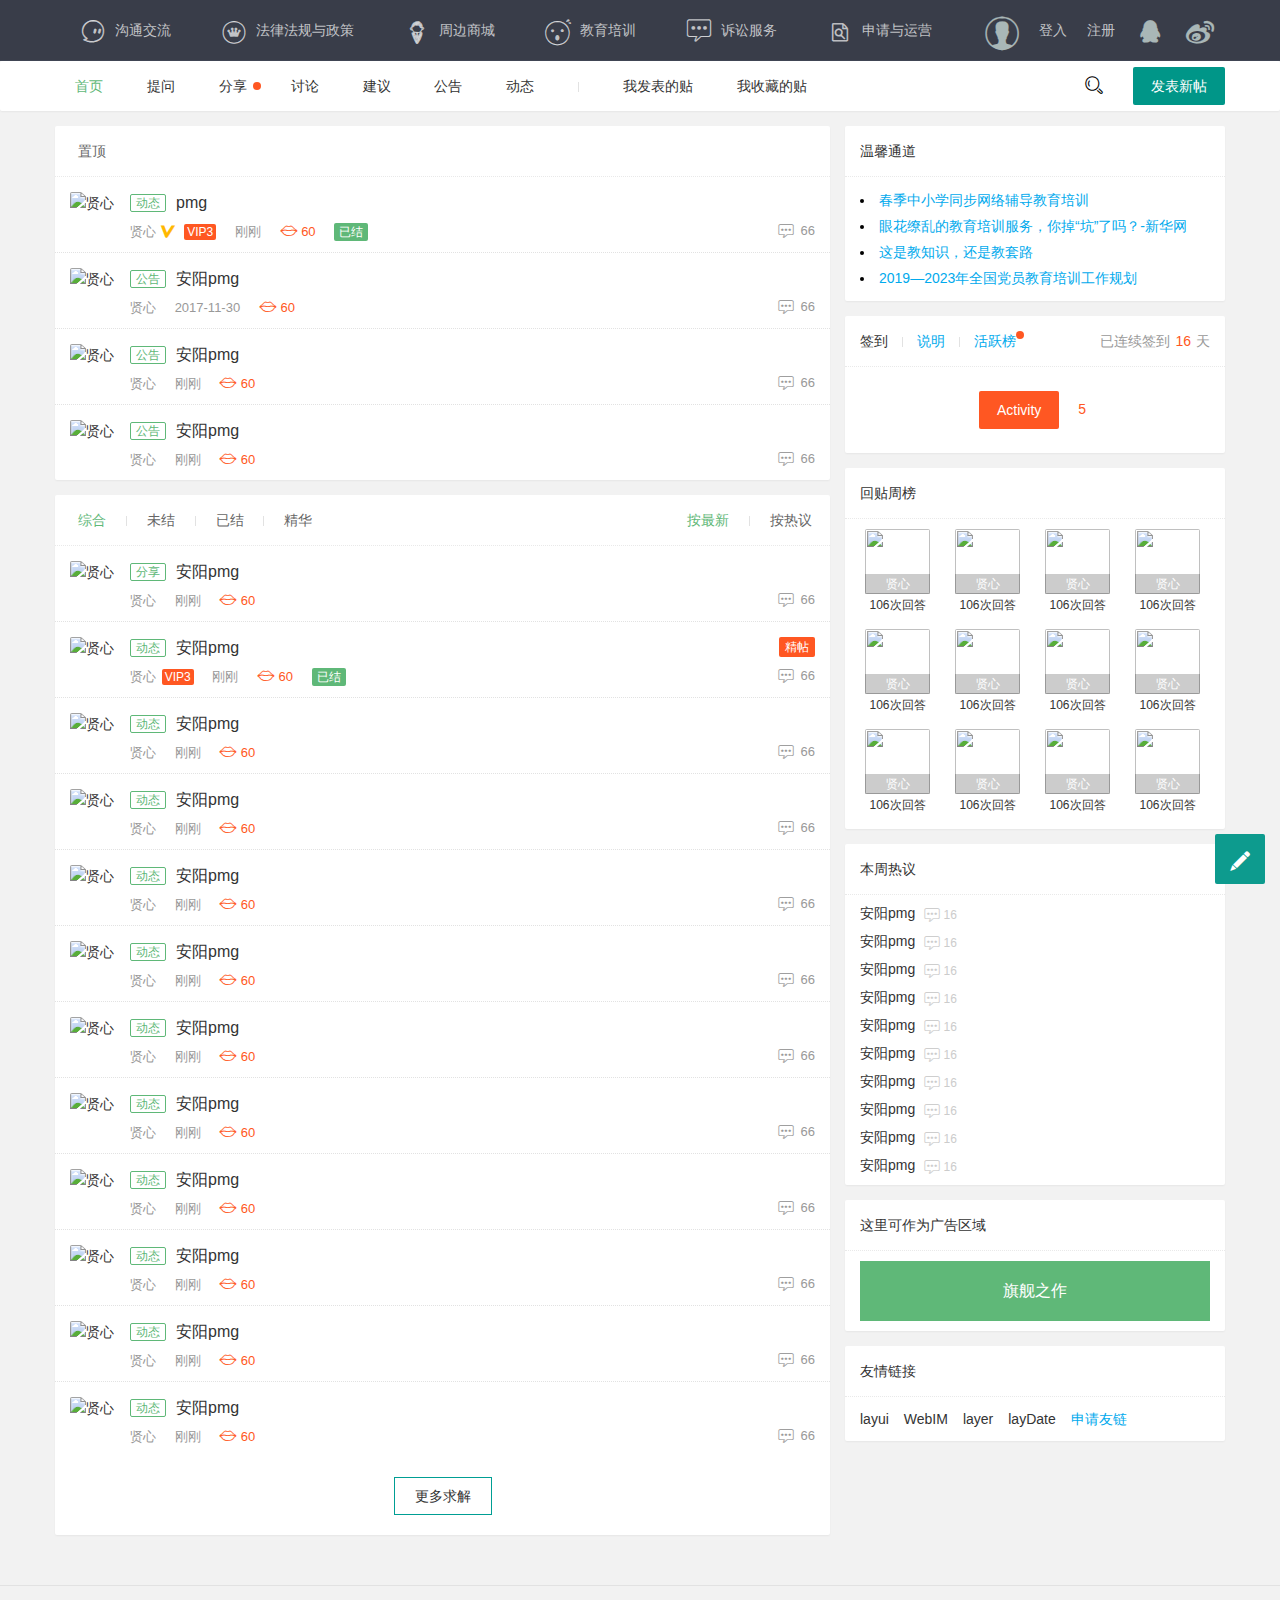
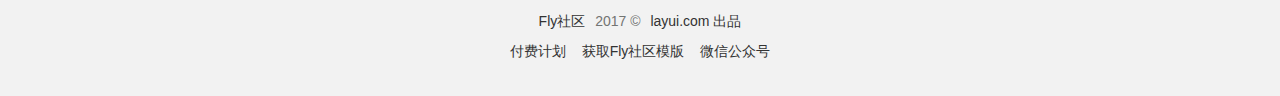
==== commit e3940173: "OK" ====
--- a/html/index.html
+++ b/html/index.html
@@ -4,10 +4,10 @@
 <html>
 <head>
   <meta charset="utf-8">
-  <title>基于 layui 的极简社区页面模版</title>
+  <title>IPGalaxy</title>
   <meta name="viewport" content="width=device-width, initial-scale=1, maximum-scale=1">
-  <meta name="keywords" content="fly,layui,前端社区">
-  <meta name="description" content="Fly社区是模块化前端UI框架Layui的官网社区，致力于为web开发提供强劲动力">
+  <meta name="keywords" content="IPGalaxy">
+  <meta name="description" content="IPGalaxy">
   <link rel="stylesheet" href="../res/layui/css/layui.css">
   <link rel="stylesheet" href="../res/css/global.css">
 </head>
@@ -19,14 +19,23 @@
       <!-- <img src="../res/images/logo.png" alt="layui"> -->
     </a>
     <ul class="layui-nav fly-nav layui-hide-xs">
-      <li class="layui-nav-item layui-this">
-        <a href="/"><i class="iconfont icon-jiaoliu"></i>交流</a>
-      </li>
-      <li class="layui-nav-item">
-        <a href="case/case.html"><i class="iconfont icon-iconmingxinganli"></i>案例</a>
-      </li>
-      <li class="layui-nav-item">
-        <a href="shop.html" target="_blank"><i class="iconfont icon-renshu"></i>商场</a>
+      <li class="layui-nav-item">
+        <a href="index.html"><i class="iconfont icon-jiaoliu"></i>沟通交流</a>
+      </li>
+      <li class="layui-nav-item">
+        <a href="case.html"><i class="iconfont icon-iconmingxinganli"></i>法律法规与政策</a>
+      </li>
+      <li class="layui-nav-item">
+        <a href="shop.html" target="_blank"><i class="iconfont icon-renshu"></i>周边商城</a>
+      </li>
+      <li class="layui-nav-item">
+        <a href="shop.html" target="_blank"><i class="iconfont icon-tishilian"></i>教育培训</a>
+      </li>
+      <li class="layui-nav-item">
+        <a href="shop.html" target="_blank"><i class="iconfont icon-pinglun1"></i>诉讼服务</a>
+      </li>
+      <li class="layui-nav-item">
+        <a href="shop.html" target="_blank"><i class="iconfont icon-yulan"></i>申请与运营</a>
       </li>
     </ul>
     
@@ -599,16 +608,16 @@
         <h3 class="fly-panel-title">温馨通道</h3>
         <ul class="fly-panel-main fly-list-static">
           <li>
-            <a href="http://fly.layui.com/jie/4281/" target="_blank"></a>
-          </li>
-          <li>
-            <a href="http://fly.layui.com/jie/4281/" target="_blank">骚动a</a>
-          </li>
-          <li>
-            <a href="http://fly.layui.com/jie/4281/" target="_blank">骚动a</a>
-          </li>
-          <li>
-          <a href="http://fly.layui.com/jie/4281/" target="_blank">骚动a</a>
+            <a href="" target="_blank">春季中小学同步网络辅导教育培训</a>
+          </li>
+          <li>
+            <a href="" target="_blank">眼花缭乱的教育培训服务，你掉“坑”了吗？-新华网</a>
+          </li>
+          <li>
+            <a href="" target="_blank">这是教知识，还是教套路</a>
+          </li>
+          <li>
+          <a href="" target="_blank">2019—2023年全国党员教育培训工作规划</a>
         </li>
         </ul>
       </div>
--- a/res/css/global.css
+++ b/res/css/global.css
@@ -138,7 +138,7 @@
 /* 头部 */
 .fly-header{position: fixed; left: 0; top: 0; z-index: 10000; width: 100%; height: 60px; border-bottom: 1px solid #404553; border-right: 1px solid #404553; border-radius: 0;}
 .fly-logo{position: absolute; left: 15px; top: 11px;}
-.fly-nav{margin-left: 200px;}
+.fly-nav{margin-left: 0px;}
 .fly-nav a i{position: absolute; left: 25px; top: 0; padding-right: 10px; font-size: 26px;}
 .fly-nav a .icon-shouye, .nav a .icon-shezhi{top: 2px;}
 
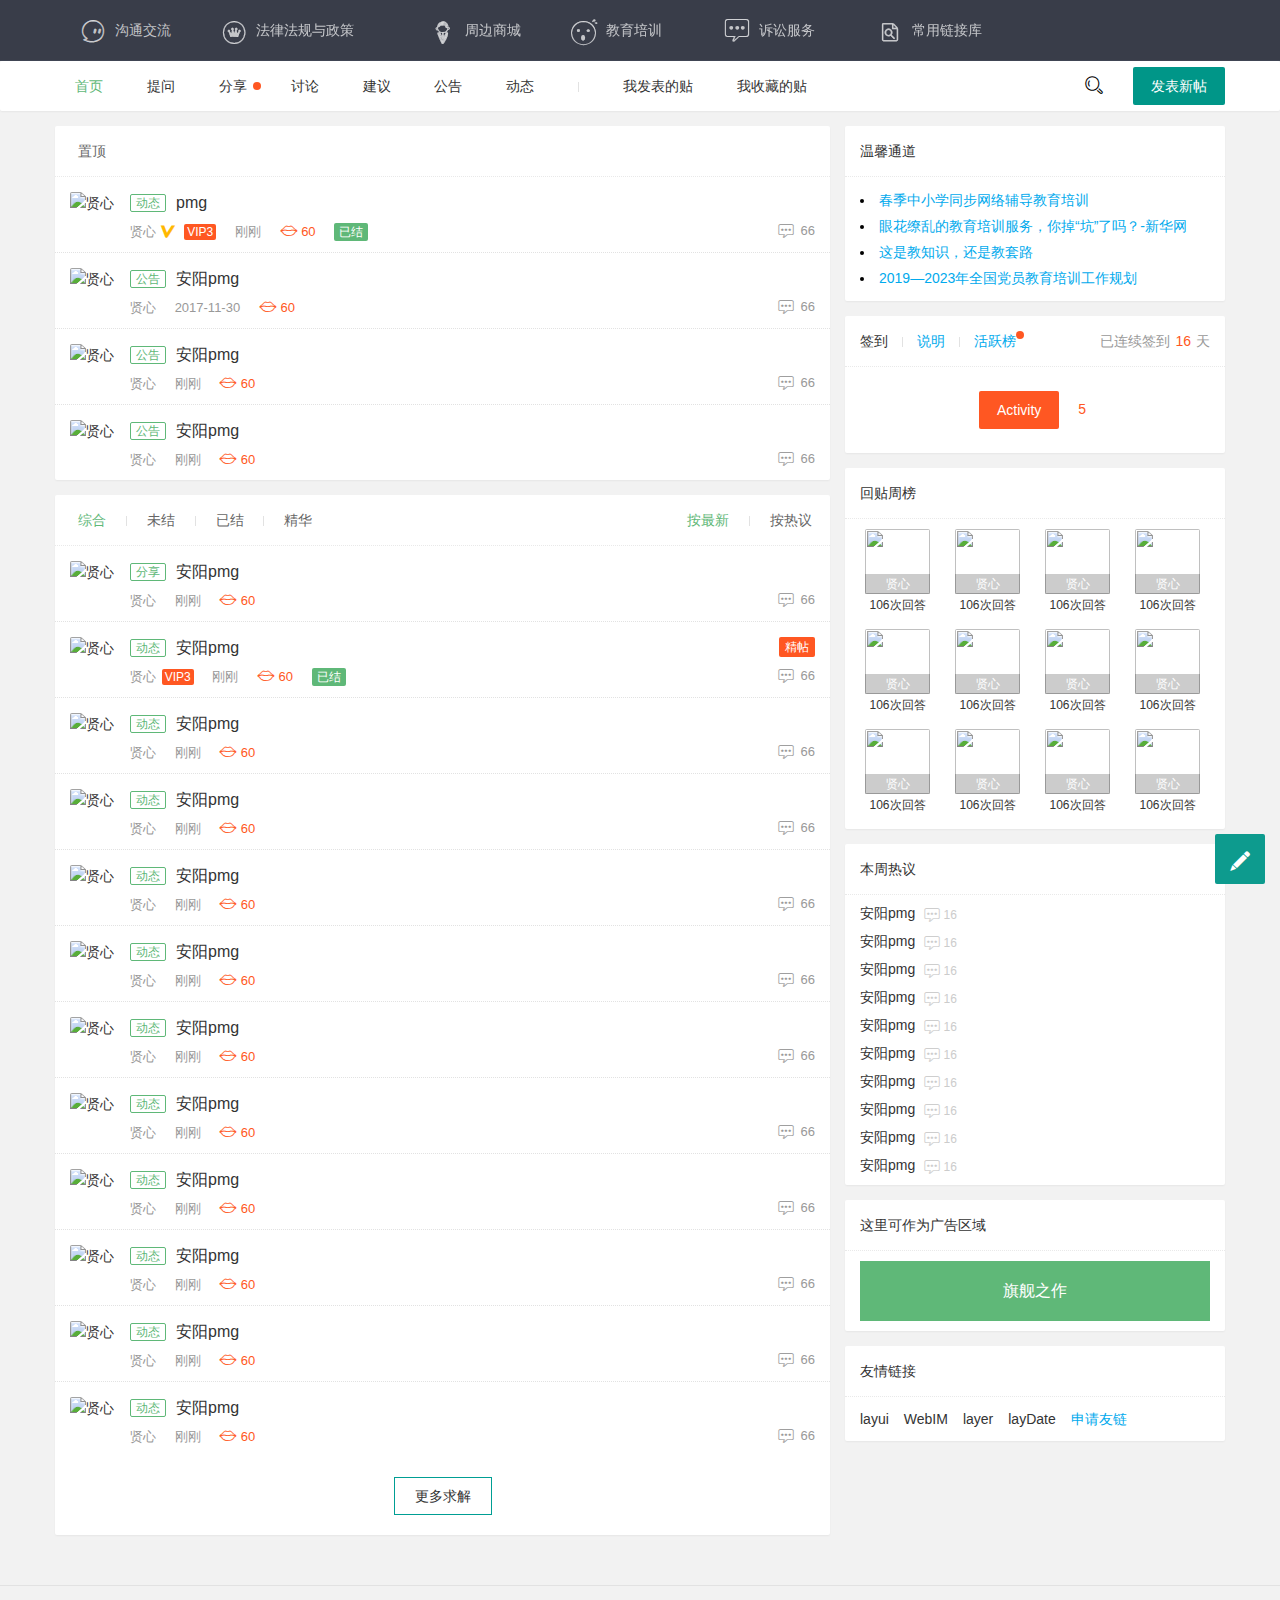
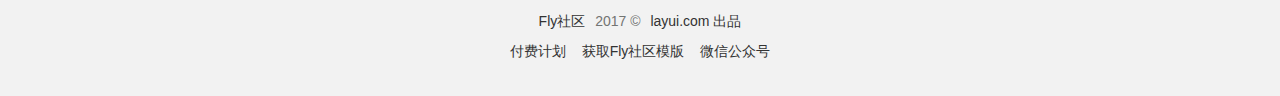
==== commit e8b9e523: "3-30  finish" ====
--- a/html/index.html
+++ b/html/index.html
@@ -1,817 +1,873 @@
- 
- 
 <!DOCTYPE html>
 <html>
 <head>
-  <meta charset="utf-8">
-  <title>IPGalaxy</title>
-  <meta name="viewport" content="width=device-width, initial-scale=1, maximum-scale=1">
-  <meta name="keywords" content="IPGalaxy">
-  <meta name="description" content="IPGalaxy">
-  <link rel="stylesheet" href="../res/layui/css/layui.css">
-  <link rel="stylesheet" href="../res/css/global.css">
+    <meta charset="utf-8">
+    <title>IPGalaxy</title>
+    <meta name="viewport" content="width=device-width, initial-scale=1, maximum-scale=1">
+    <meta name="keywords" content="IPGalaxy">
+    <meta name="description" content="IPGalaxy">
+    <link rel="stylesheet" href="../res/layui/css/layui.css">
+    <link rel="stylesheet" href="../res/css/global.css">
 </head>
 <body>
-
+<script type="text/javascript">
+    function show(id) {
+        el = document.getElementById(id);
+        el.style.visibility = "visible";
+        let i;
+        for (i = 0; i < 10; i++) {
+            setTimeout(function (el) {
+                el.style.opacity = i / 10;
+            }, 1000)
+        }
+    }
+
+    function visable(id) {
+        var el = document.getElementById(id)
+        el.style.visibility = "hidden"
+    }
+</script>
 <div class="fly-header layui-bg-black">
-  <div class="layui-container">
-    <a class="fly-logo" href="/">
-      <!-- <img src="../res/images/logo.png" alt="layui"> -->
-    </a>
-    <ul class="layui-nav fly-nav layui-hide-xs">
-      <li class="layui-nav-item">
-        <a href="index.html"><i class="iconfont icon-jiaoliu"></i>沟通交流</a>
-      </li>
-      <li class="layui-nav-item">
-        <a href="case.html"><i class="iconfont icon-iconmingxinganli"></i>法律法规与政策</a>
-      </li>
-      <li class="layui-nav-item">
-        <a href="shop.html" target="_blank"><i class="iconfont icon-renshu"></i>周边商城</a>
-      </li>
-      <li class="layui-nav-item">
-        <a href="shop.html" target="_blank"><i class="iconfont icon-tishilian"></i>教育培训</a>
-      </li>
-      <li class="layui-nav-item">
-        <a href="shop.html" target="_blank"><i class="iconfont icon-pinglun1"></i>诉讼服务</a>
-      </li>
-      <li class="layui-nav-item">
-        <a href="shop.html" target="_blank"><i class="iconfont icon-yulan"></i>申请与运营</a>
-      </li>
-    </ul>
-    
-    <ul class="layui-nav fly-nav-user">
-      
-      <!-- 未登入的状态 -->
-      <li class="layui-nav-item">
-        <a class="iconfont icon-touxiang layui-hide-xs" href="user/login.html"></a>
-      </li>
-      <li class="layui-nav-item">
-        <a href="user/login.html">登入</a>
-      </li>
-      <li class="layui-nav-item">
-        <a href="user/reg.html">注册</a>
-      </li>
-      <li class="layui-nav-item layui-hide-xs">
-        <a href="/app/qq/" onclick="layer.msg('正在通过QQ登入', {icon:16, shade: 0.1, time:0})" title="QQ登入" class="iconfont icon-qq"></a>
-      </li>
-      <li class="layui-nav-item layui-hide-xs">
-        <a href="/app/weibo/" onclick="layer.msg('正在通过微博登入', {icon:16, shade: 0.1, time:0})" title="微博登入" class="iconfont icon-weibo"></a>
-      </li>
-      
-      <!-- 登入后的状态 -->
-      <!--
-      <li class="layui-nav-item">
-        <a class="fly-nav-avatar" href="javascript:;">
-          <cite class="layui-hide-xs">贤心</cite>
-          <i class="iconfont icon-renzheng layui-hide-xs" title="认证信息：layui 作者"></i>
-          <i class="layui-badge fly-badge-vip layui-hide-xs">VIP3</i>
-          <img src="https://tva1.sinaimg.cn/crop.0.0.118.118.180/5db11ff4gw1e77d3nqrv8j203b03cweg.jpg">
+    <div class="layui-container">
+        <a class="fly-logo" href="/">
+            <!-- <img src="../res/images/logo-1.png" alt="layui"> -->
         </a>
-        <dl class="layui-nav-child">
-          <dd><a href="user/set.html"><i class="layui-icon">&#xe620;</i>基本设置</a></dd>
-          <dd><a href="user/message.html"><i class="iconfont icon-tongzhi" style="top: 4px;"></i>我的消息</a></dd>
-          <dd><a href="user/home.html"><i class="layui-icon" style="margin-left: 2px; font-size: 22px;">&#xe68e;</i>我的主页</a></dd>
-          <hr style="margin: 5px 0;">
-          <dd><a href="/user/logout/" style="text-align: center;">退出</a></dd>
-        </dl>
-      </li>
-      -->
-    </ul>
-  </div>
+        <ul class="layui-nav fly-nav layui-hide-xs">
+            <li class="layui-nav-item" onmouseve="visable('talk');" style="padding:0px;margin:0px;float: left">
+                <a href="index.html" class="MenuBarItemSubmenu" onmousemove="show('talk');this.style.backgroundColor='#789'"
+                   onmouseleave="this.style.backgroundColor = '#393D49';">
+                    <i class="iconfont icon-jiaoliu"></i>沟通交流
+                </a>
+                <ul id="talk" style="visibility: hidden; border-radius: 0px 0px 5px 5px;background-color: #777">
+                    <!--<div><img src="">                    </div>-->
+                </ul>
+            </li>
+            <li class="layui-nav-item" onmouseleave="visable('law');" style="padding:0px;margin:0px;float: left">
+                <a href="case.html" class="MenuBarItemSubmenu" onmousemove="show('law');this.style.backgroundColor='#789'"
+                   onmouseleave="this.style.backgroundColor = '#393D49';">
+                    <i class="iconfont icon-iconmingxinganli"></i>法律法规与政策
+                </a>
+                <ul id="law" style="visibility: hidden;border-radius: 0px 0px 5px 5px;background-color: #777">
+                    <!--<div><img src="">                    </div>-->
+                    <div>
+                        <a href="">+ 专利法</a>
+                        <a href="">+ 著作权法</a>
+                        <a href="">+ 商标法</a>
+                        <a href="">+ 信息网络传播条例</a>
+                        <a href="">+ 实施细则</a>
+                    </div>
+                </ul>
+            </li>
+            <li class="layui-nav-item" onmouseleave="visable('shop');" style="padding:0px;margin:0px;float: left">
+                <a href="shop.html" class="MenuBarItemSubmenu" onmousemove="show('shop');this.style.backgroundColor='#789'"
+                   onmouseleave="this.style.backgroundColor = '#393D49';">
+                    <i class="iconfont icon-renshu"></i>周边商城
+                </a>
+                <ul id="shop" style="visibility: hidden;border-radius: 0px 0px 5px 5px;background-color: #777">
+                    <!--<div><img src="">                    </div>-->
+                </ul>
+            </li>
+            <li class="layui-nav-item" onmouseleave="visable('edu');" style="padding:0px;margin:0px;float: left">
+                <a class="MenuBarItemSubmenu" onmousemove="show('edu');this.style.backgroundColor='#789'"
+                   onmouseleave="this.style.backgroundColor = '#393D49';">
+                    <i class="iconfont icon-tishilian"></i>教育培训
+                </a>
+                <ul id="edu" style="visibility: hidden;border-radius: 0px 0px 5px 5px;background-color: #777">
+                    <!--<div><img src="">                    </div>-->
+                    <div>
+                        <a>+ 资格证书</a>
+                        <a>+ 升学</a>
+                        <a>+ 能力提升</a>
+                    </div>
+                </ul>
+            </li>
+            <li class="layui-nav-item" onmouseleave="visable('server');" style="padding:0px;margin:0px;float: left">
+                <a class="MenuBarItemSubmenu" onmousemove="show('server');this.style.backgroundColor='#789'"
+                   onmouseleave="this.style.backgroundColor = '#393D49';">
+                    <i class="iconfont icon-pinglun1"></i>诉讼服务
+                </a>
+                <ul id="server" style="visibility: hidden;border-radius: 0px 0px 5px 5px;background-color: #777">
+                    <!--<div><img src="">                    </div>-->
+                    <div>
+                        <a>+ 判决书</a>
+                        <a>+ 庭审视频</a>
+                    </div>
+                </ul>
+            </li>
+            <li class="layui-nav-item" onmouseleave="visable('link');" style="padding:0px;margin:0px;float: left">
+                <a class="MenuBarItemSubmenu" onmousemove="show('link');this.style.backgroundColor='#789'"
+                   onmouseleave="this.style.backgroundColor = '#393D49';">
+                    <i class="iconfont icon-yulan"></i>常用链接库
+                </a>
+                <ul id="link" style="visibility: hidden;border-radius: 0px 0px 5px 5px;background-color: #777">
+                    <!--<div><img src="">                    </div>-->
+                </ul>
+            </li>
+        </ul>
+    </div>
 </div>
 
 <div class="fly-panel fly-column">
-  <div class="layui-container">
-    <ul class="layui-clear">
-      <li class="layui-hide-xs layui-this"><a href="/">首页</a></li> 
-      <li><a href="jie/index.html">提问</a></li> 
-      <li><a href="jie/index.html">分享<span class="layui-badge-dot"></span></a></li> 
-      <li><a href="jie/index.html">讨论</a></li> 
-      <li><a href="jie/index.html">建议</a></li> 
-      <li><a href="jie/index.html">公告</a></li> 
-      <li><a href="jie/index.html">动态</a></li> 
-      <li class="layui-hide-xs layui-hide-sm layui-show-md-inline-block"><span class="fly-mid"></span></li> 
-      
-      <!-- 用户登入后显示 -->
-      <li class="layui-hide-xs layui-hide-sm layui-show-md-inline-block"><a href="user/index.html">我发表的贴</a></li> 
-      <li class="layui-hide-xs layui-hide-sm layui-show-md-inline-block"><a href="user/index.html#collection">我收藏的贴</a></li> 
-    </ul> 
-    
-    <div class="fly-column-right layui-hide-xs"> 
-      <span class="fly-search"><i class="layui-icon"></i></span> 
-      <a href="jie/add.html" class="layui-btn">发表新帖</a> 
-    </div> 
-    <div class="layui-hide-sm layui-show-xs-block" style="margin-top: -10px; padding-bottom: 10px; text-align: center;"> 
-      <a href="jie/add.html" class="layui-btn">发表新帖</a> 
-    </div> 
-  </div>
+    <div class="layui-container">
+        <ul class="layui-clear">
+            <li class="layui-hide-xs layui-this"><a href="/">首页</a></li>
+            <li><a href="jie/index.html">提问</a></li>
+            <li><a href="jie/index.html">分享<span class="layui-badge-dot"></span></a></li>
+            <li><a href="jie/index.html">讨论</a></li>
+            <li><a href="jie/index.html">建议</a></li>
+            <li><a href="jie/index.html">公告</a></li>
+            <li><a href="jie/index.html">动态</a></li>
+            <li class="layui-hide-xs layui-hide-sm layui-show-md-inline-block"><span class="fly-mid"></span></li>
+
+            <!-- 用户登入后显示 -->
+            <li class="layui-hide-xs layui-hide-sm layui-show-md-inline-block"><a href="user/index.html">我发表的贴</a></li>
+            <li class="layui-hide-xs layui-hide-sm layui-show-md-inline-block"><a href="user/index.html#collection">我收藏的贴</a>
+            </li>
+        </ul>
+
+        <div class="fly-column-right layui-hide-xs">
+            <span class="fly-search"><i class="layui-icon"></i></span>
+            <a href="jie/add.html" class="layui-btn">发表新帖</a>
+        </div>
+        <div class="layui-hide-sm layui-show-xs-block"
+             style="margin-top: -10px; padding-bottom: 10px; text-align: center;">
+            <a href="jie/add.html" class="layui-btn">发表新帖</a>
+        </div>
+    </div>
 </div>
 
 <div class="layui-container">
-  <div class="layui-row layui-col-space15">
-    <div class="layui-col-md8">
-      <div class="fly-panel">
-        <div class="fly-panel-title fly-filter">
-          <a>置顶</a>
-          <a href="#signin" class="layui-hide-sm layui-show-xs-block fly-right" id="LAY_goSignin" style="color: #FF5722;">去签到</a>
-        </div>
-        <ul class="fly-list">
-          <li>
-            <a href="user/home.html" class="fly-avatar">
-              <img src="https://tva1.sinaimg.cn/crop.0.0.118.118.180/5db11ff4gw1e77d3nqrv8j203b03cweg.jpg" alt="贤心">
-            </a>
-            <h2>
-              <a class="layui-badge">动态</a>
-              <a href="jie/detail.html">pmg</a>
-            </h2>
-            <div class="fly-list-info">
-              <a href="user/home.html" link>
-                <cite>贤心</cite>
-                <i class="iconfont icon-renzheng" title="认证信息：XXX"></i>
-                <i class="layui-badge fly-badge-vip">VIP3</i>
-              </a>
-              <span>刚刚</span>
-              
-              <span class="fly-list-kiss layui-hide-xs" title="ege"><i class="iconfont icon-kiss"></i> 60</span>
-              <span class="layui-badge fly-badge-accept layui-hide-xs">已结</span>
-              <span class="fly-list-nums"> 
-                <i class="iconfont icon-pinglun1" title="回答"></i> 66
-              </span>
+    <div class="layui-row layui-col-space15">
+        <div class="layui-col-md8">
+            <div class="fly-panel">
+                <div class="fly-panel-title fly-filter">
+                    <a>置顶</a>
+                    <a href="#signin" class="layui-hide-sm layui-show-xs-block fly-right" id="LAY_goSignin"
+                       style="color: #FF5722;">去签到</a>
+                </div>
+                <ul class="fly-list">
+                    <li>
+                        <a href="user/home.html" class="fly-avatar">
+                            <img src="https://tva1.sinaimg.cn/crop.0.0.118.118.180/5db11ff4gw1e77d3nqrv8j203b03cweg.jpg"
+                                 alt="贤心">
+                        </a>
+                        <h2>
+                            <a class="layui-badge">动态</a>
+                            <a href="jie/detail.html">pmg</a>
+                        </h2>
+                        <div class="fly-list-info">
+                            <a href="user/home.html" link>
+                                <cite>贤心</cite>
+                                <i class="iconfont icon-renzheng" title="认证信息：XXX"></i>
+                                <i class="layui-badge fly-badge-vip">VIP3</i>
+                            </a>
+                            <span>刚刚</span>
+
+                            <span class="fly-list-kiss layui-hide-xs" title="ege"><i class="iconfont icon-kiss"></i> 60</span>
+                            <span class="layui-badge fly-badge-accept layui-hide-xs">已结</span>
+                            <span class="fly-list-nums">
+                <i class="iconfont icon-pinglun1" title="回答"></i> 66
+              </span>
+                        </div>
+                        <div class="fly-list-badge">
+                            <!--
+                            <span class="layui-badge layui-bg-black">置顶</span>
+                            <span class="layui-badge layui-bg-red">精帖</span>
+                            -->
+                        </div>
+                    </li>
+                    <li>
+                        <a href="user/home.html" class="fly-avatar">
+                            <img src="https://tva1.sinaimg.cn/crop.0.0.118.118.180/5db11ff4gw1e77d3nqrv8j203b03cweg.jpg"
+                                 alt="贤心">
+                        </a>
+                        <h2>
+                            <a class="layui-badge">公告</a>
+                            <a href="jie/detail.html">安阳pmg</a>
+                        </h2>
+                        <div class="fly-list-info">
+                            <a href="user/home.html" link>
+                                <cite>贤心</cite>
+                                <!--
+                                <i class="iconfont icon-renzheng" title="认证信息：XXX"></i>
+                                <i class="layui-badge fly-badge-vip">VIP3</i>
+                                -->
+                            </a>
+                            <span>2017-11-30</span>
+
+                            <span class="fly-list-kiss layui-hide-xs" title="悬赏飞吻"><i class="iconfont icon-kiss"></i> 60</span>
+                            <!--<span class="layui-badge fly-badge-accept layui-hide-xs">已结</span>-->
+                            <span class="fly-list-nums">
+                <i class="iconfont icon-pinglun1" title="回答"></i> 66
+              </span>
+                        </div>
+                        <div class="fly-list-badge">
+                            <!--
+                            <span class="layui-badge layui-bg-black">置顶</span>
+                            <span class="layui-badge layui-bg-red">精帖</span>
+                            -->
+                        </div>
+                    </li>
+                    <li>
+                        <a href="user/home.html" class="fly-avatar">
+                            <img src="https://tva1.sinaimg.cn/crop.0.0.118.118.180/5db11ff4gw1e77d3nqrv8j203b03cweg.jpg"
+                                 alt="贤心">
+                        </a>
+                        <h2>
+                            <a class="layui-badge">公告</a>
+                            <a href="jie/detail.html">安阳pmg</a>
+                        </h2>
+                        <div class="fly-list-info">
+                            <a href="user/home.html" link>
+                                <cite>贤心</cite>
+                                <!--
+                                <i class="iconfont icon-renzheng" title="认证信息：XXX"></i>
+                                <i class="layui-badge fly-badge-vip">VIP3</i>
+                                -->
+                            </a>
+                            <span>刚刚</span>
+
+                            <span class="fly-list-kiss layui-hide-xs" title="悬赏飞吻"><i class="iconfont icon-kiss"></i> 60</span>
+                            <!--<span class="layui-badge fly-badge-accept layui-hide-xs">已结</span>-->
+                            <span class="fly-list-nums">
+                <i class="iconfont icon-pinglun1" title="回答"></i> 66
+              </span>
+                        </div>
+                        <div class="fly-list-badge">
+                            <!--
+                            <span class="layui-badge layui-bg-black">置顶</span>
+                            <span class="layui-badge layui-bg-red">精帖</span>
+                            -->
+                        </div>
+                    </li>
+                    <li>
+                        <a href="user/home.html" class="fly-avatar">
+                            <img src="https://tva1.sinaimg.cn/crop.0.0.118.118.180/5db11ff4gw1e77d3nqrv8j203b03cweg.jpg"
+                                 alt="贤心">
+                        </a>
+                        <h2>
+                            <a class="layui-badge">公告</a>
+                            <a href="jie/detail.html">安阳pmg</a>
+                        </h2>
+                        <div class="fly-list-info">
+                            <a href="user/home.html" link>
+                                <cite>贤心</cite>
+                                <!--
+                                <i class="iconfont icon-renzheng" title="认证信息：XXX"></i>
+                                <i class="layui-badge fly-badge-vip">VIP3</i>
+                                -->
+                            </a>
+                            <span>刚刚</span>
+
+                            <span class="fly-list-kiss layui-hide-xs" title="悬赏飞吻"><i class="iconfont icon-kiss"></i> 60</span>
+                            <!--<span class="layui-badge fly-badge-accept layui-hide-xs">已结</span>-->
+                            <span class="fly-list-nums">
+                <i class="iconfont icon-pinglun1" title="回答"></i> 66
+              </span>
+                        </div>
+                        <div class="fly-list-badge">
+                            <!--
+                            <span class="layui-badge layui-bg-black">置顶</span>
+                            <span class="layui-badge layui-bg-red">精帖</span>
+                            -->
+                        </div>
+                    </li>
+                </ul>
             </div>
-            <div class="fly-list-badge">
-              <!--
-              <span class="layui-badge layui-bg-black">置顶</span>
-              <span class="layui-badge layui-bg-red">精帖</span>
-              -->
-            </div>
-          </li>
-          <li>
-            <a href="user/home.html" class="fly-avatar">
-              <img src="https://tva1.sinaimg.cn/crop.0.0.118.118.180/5db11ff4gw1e77d3nqrv8j203b03cweg.jpg" alt="贤心">
-            </a>
-            <h2>
-              <a class="layui-badge">公告</a>
-              <a href="jie/detail.html">安阳pmg</a>
-            </h2>
-            <div class="fly-list-info">
-              <a href="user/home.html" link>
-                <cite>贤心</cite>
-                <!--
-                <i class="iconfont icon-renzheng" title="认证信息：XXX"></i>
-                <i class="layui-badge fly-badge-vip">VIP3</i>
-                -->
-              </a>
-              <span>2017-11-30</span>
-              
-              <span class="fly-list-kiss layui-hide-xs" title="悬赏飞吻"><i class="iconfont icon-kiss"></i> 60</span>
-              <!--<span class="layui-badge fly-badge-accept layui-hide-xs">已结</span>-->
-              <span class="fly-list-nums"> 
-                <i class="iconfont icon-pinglun1" title="回答"></i> 66
-              </span>
-            </div>
-            <div class="fly-list-badge">
-              <!--
-              <span class="layui-badge layui-bg-black">置顶</span>
-              <span class="layui-badge layui-bg-red">精帖</span>
-              -->
-            </div>
-          </li>
-          <li>
-            <a href="user/home.html" class="fly-avatar">
-              <img src="https://tva1.sinaimg.cn/crop.0.0.118.118.180/5db11ff4gw1e77d3nqrv8j203b03cweg.jpg" alt="贤心">
-            </a>
-            <h2>
-              <a class="layui-badge">公告</a>
-              <a href="jie/detail.html">安阳pmg</a>
-            </h2>
-            <div class="fly-list-info">
-              <a href="user/home.html" link>
-                <cite>贤心</cite>
-                <!--
-                <i class="iconfont icon-renzheng" title="认证信息：XXX"></i>
-                <i class="layui-badge fly-badge-vip">VIP3</i>
-                -->
-              </a>
-              <span>刚刚</span>
-              
-              <span class="fly-list-kiss layui-hide-xs" title="悬赏飞吻"><i class="iconfont icon-kiss"></i> 60</span>
-              <!--<span class="layui-badge fly-badge-accept layui-hide-xs">已结</span>-->
-              <span class="fly-list-nums"> 
-                <i class="iconfont icon-pinglun1" title="回答"></i> 66
-              </span>
-            </div>
-            <div class="fly-list-badge">
-              <!--
-              <span class="layui-badge layui-bg-black">置顶</span>
-              <span class="layui-badge layui-bg-red">精帖</span>
-              -->
-            </div>
-          </li>
-          <li>
-            <a href="user/home.html" class="fly-avatar">
-              <img src="https://tva1.sinaimg.cn/crop.0.0.118.118.180/5db11ff4gw1e77d3nqrv8j203b03cweg.jpg" alt="贤心">
-            </a>
-            <h2>
-              <a class="layui-badge">公告</a>
-              <a href="jie/detail.html">安阳pmg</a>
-            </h2>
-            <div class="fly-list-info">
-              <a href="user/home.html" link>
-                <cite>贤心</cite>
-                <!--
-                <i class="iconfont icon-renzheng" title="认证信息：XXX"></i>
-                <i class="layui-badge fly-badge-vip">VIP3</i>
-                -->
-              </a>
-              <span>刚刚</span>
-              
-              <span class="fly-list-kiss layui-hide-xs" title="悬赏飞吻"><i class="iconfont icon-kiss"></i> 60</span>
-              <!--<span class="layui-badge fly-badge-accept layui-hide-xs">已结</span>-->
-              <span class="fly-list-nums"> 
-                <i class="iconfont icon-pinglun1" title="回答"></i> 66
-              </span>
-            </div>
-            <div class="fly-list-badge">
-              <!--
-              <span class="layui-badge layui-bg-black">置顶</span>
-              <span class="layui-badge layui-bg-red">精帖</span>
-              -->
-            </div>
-          </li>
-        </ul>
-      </div>
-
-      <div class="fly-panel" style="margin-bottom: 0;">
-        
-        <div class="fly-panel-title fly-filter">
-          <a href="" class="layui-this">综合</a>
-          <span class="fly-mid"></span>
-          <a href="">未结</a>
-          <span class="fly-mid"></span>
-          <a href="">已结</a>
-          <span class="fly-mid"></span>
-          <a href="">精华</a>
-          <span class="fly-filter-right layui-hide-xs">
+
+            <div class="fly-panel" style="margin-bottom: 0;">
+
+                <div class="fly-panel-title fly-filter">
+                    <a href="" class="layui-this">综合</a>
+                    <span class="fly-mid"></span>
+                    <a href="">未结</a>
+                    <span class="fly-mid"></span>
+                    <a href="">已结</a>
+                    <span class="fly-mid"></span>
+                    <a href="">精华</a>
+                    <span class="fly-filter-right layui-hide-xs">
             <a href="" class="layui-this">按最新</a>
             <span class="fly-mid"></span>
             <a href="">按热议</a>
           </span>
+                </div>
+
+                <ul class="fly-list">
+                    <li>
+                        <a href="user/home.html" class="fly-avatar">
+                            <img src="https://tva1.sinaimg.cn/crop.0.0.118.118.180/5db11ff4gw1e77d3nqrv8j203b03cweg.jpg"
+                                 alt="贤心">
+                        </a>
+                        <h2>
+                            <a class="layui-badge">分享</a>
+                            <a href="jie/detail.html">安阳pmg</a>
+                        </h2>
+                        <div class="fly-list-info">
+                            <a href="user/home.html" link>
+                                <cite>贤心</cite>
+                                <!--
+                                <i class="iconfont icon-renzheng" title="认证信息：XXX"></i>
+                                <i class="layui-badge fly-badge-vip">VIP3</i>
+                                -->
+                            </a>
+                            <span>刚刚</span>
+
+                            <span class="fly-list-kiss layui-hide-xs" title="悬赏飞吻"><i class="iconfont icon-kiss"></i> 60</span>
+                            <!--<span class="layui-badge fly-badge-accept layui-hide-xs">已结</span>-->
+                            <span class="fly-list-nums">
+                <i class="iconfont icon-pinglun1" title="回答"></i> 66
+              </span>
+                        </div>
+                        <div class="fly-list-badge">
+                            <!--<span class="layui-badge layui-bg-red">精帖</span>-->
+                        </div>
+                    </li>
+                    <li>
+                        <a href="user/home.html" class="fly-avatar">
+                            <img src="https://tva1.sinaimg.cn/crop.0.0.118.118.180/5db11ff4gw1e77d3nqrv8j203b03cweg.jpg"
+                                 alt="贤心">
+                        </a>
+                        <h2>
+                            <a class="layui-badge">动态</a>
+                            <a href="jie/detail.html">安阳pmg</a>
+                        </h2>
+                        <div class="fly-list-info">
+                            <a href="user/home.html" link>
+                                <cite>贤心</cite>
+                                <!--<i class="iconfont icon-renzheng" title="认证信息：XXX"></i>-->
+                                <i class="layui-badge fly-badge-vip">VIP3</i>
+                            </a>
+                            <span>刚刚</span>
+
+                            <span class="fly-list-kiss layui-hide-xs" title="悬赏飞吻"><i class="iconfont icon-kiss"></i> 60</span>
+                            <span class="layui-badge fly-badge-accept layui-hide-xs">已结</span>
+                            <span class="fly-list-nums">
+                <i class="iconfont icon-pinglun1" title="回答"></i> 66
+              </span>
+                        </div>
+                        <div class="fly-list-badge">
+                            <span class="layui-badge layui-bg-red">精帖</span>
+                        </div>
+                    </li>
+                    <li>
+                        <a href="user/home.html" class="fly-avatar">
+                            <img src="https://tva1.sinaimg.cn/crop.0.0.118.118.180/5db11ff4gw1e77d3nqrv8j203b03cweg.jpg"
+                                 alt="贤心">
+                        </a>
+                        <h2>
+                            <a class="layui-badge">动态</a>
+                            <a href="jie/detail.html">安阳pmg</a>
+                        </h2>
+                        <div class="fly-list-info">
+                            <a href="user/home.html" link>
+                                <cite>贤心</cite>
+                                <!--
+                                <i class="iconfont icon-renzheng" title="认证信息：XXX"></i>
+                                <i class="layui-badge fly-badge-vip">VIP3</i>
+                                -->
+                            </a>
+                            <span>刚刚</span>
+
+                            <span class="fly-list-kiss layui-hide-xs" title="悬赏飞吻"><i class="iconfont icon-kiss"></i> 60</span>
+                            <!--<span class="layui-badge fly-badge-accept layui-hide-xs">已结</span>-->
+                            <span class="fly-list-nums">
+                <i class="iconfont icon-pinglun1" title="回答"></i> 66
+              </span>
+                        </div>
+                        <div class="fly-list-badge">
+                            <!--<span class="layui-badge layui-bg-red">精帖</span>-->
+                        </div>
+                    </li>
+                    <li>
+                        <a href="user/home.html" class="fly-avatar">
+                            <img src="https://tva1.sinaimg.cn/crop.0.0.118.118.180/5db11ff4gw1e77d3nqrv8j203b03cweg.jpg"
+                                 alt="贤心">
+                        </a>
+                        <h2>
+                            <a class="layui-badge">动态</a>
+                            <a href="jie/detail.html">安阳pmg</a>
+                        </h2>
+                        <div class="fly-list-info">
+                            <a href="user/home.html" link>
+                                <cite>贤心</cite>
+                                <!--
+                                <i class="iconfont icon-renzheng" title="认证信息：XXX"></i>
+                                <i class="layui-badge fly-badge-vip">VIP3</i>
+                                -->
+                            </a>
+                            <span>刚刚</span>
+
+                            <span class="fly-list-kiss layui-hide-xs" title="悬赏飞吻"><i class="iconfont icon-kiss"></i> 60</span>
+                            <!--<span class="layui-badge fly-badge-accept layui-hide-xs">已结</span>-->
+                            <span class="fly-list-nums">
+                <i class="iconfont icon-pinglun1" title="回答"></i> 66
+              </span>
+                        </div>
+                        <div class="fly-list-badge">
+                            <!--<span class="layui-badge layui-bg-red">精帖</span>-->
+                        </div>
+                    </li>
+                    <li>
+                        <a href="user/home.html" class="fly-avatar">
+                            <img src="https://tva1.sinaimg.cn/crop.0.0.118.118.180/5db11ff4gw1e77d3nqrv8j203b03cweg.jpg"
+                                 alt="贤心">
+                        </a>
+                        <h2>
+                            <a class="layui-badge">动态</a>
+                            <a href="jie/detail.html">安阳pmg</a>
+                        </h2>
+                        <div class="fly-list-info">
+                            <a href="user/home.html" link>
+                                <cite>贤心</cite>
+                                <!--
+                                <i class="iconfont icon-renzheng" title="认证信息：XXX"></i>
+                                <i class="layui-badge fly-badge-vip">VIP3</i>
+                                -->
+                            </a>
+                            <span>刚刚</span>
+
+                            <span class="fly-list-kiss layui-hide-xs" title="悬赏飞吻"><i class="iconfont icon-kiss"></i> 60</span>
+                            <!--<span class="layui-badge fly-badge-accept layui-hide-xs">已结</span>-->
+                            <span class="fly-list-nums">
+                <i class="iconfont icon-pinglun1" title="回答"></i> 66
+              </span>
+                        </div>
+                        <div class="fly-list-badge">
+                            <!--<span class="layui-badge layui-bg-red">精帖</span>-->
+                        </div>
+                    </li>
+                    <li>
+                        <a href="user/home.html" class="fly-avatar">
+                            <img src="https://tva1.sinaimg.cn/crop.0.0.118.118.180/5db11ff4gw1e77d3nqrv8j203b03cweg.jpg"
+                                 alt="贤心">
+                        </a>
+                        <h2>
+                            <a class="layui-badge">动态</a>
+                            <a href="jie/detail.html">安阳pmg</a>
+                        </h2>
+                        <div class="fly-list-info">
+                            <a href="user/home.html" link>
+                                <cite>贤心</cite>
+                                <!--
+                                <i class="iconfont icon-renzheng" title="认证信息：XXX"></i>
+                                <i class="layui-badge fly-badge-vip">VIP3</i>
+                                -->
+                            </a>
+                            <span>刚刚</span>
+
+                            <span class="fly-list-kiss layui-hide-xs" title="悬赏飞吻"><i class="iconfont icon-kiss"></i> 60</span>
+                            <!--<span class="layui-badge fly-badge-accept layui-hide-xs">已结</span>-->
+                            <span class="fly-list-nums">
+                <i class="iconfont icon-pinglun1" title="回答"></i> 66
+              </span>
+                        </div>
+                        <div class="fly-list-badge">
+                            <!--<span class="layui-badge layui-bg-red">精帖</span>-->
+                        </div>
+                    </li>
+                    <li>
+                        <a href="user/home.html" class="fly-avatar">
+                            <img src="https://tva1.sinaimg.cn/crop.0.0.118.118.180/5db11ff4gw1e77d3nqrv8j203b03cweg.jpg"
+                                 alt="贤心">
+                        </a>
+                        <h2>
+                            <a class="layui-badge">动态</a>
+                            <a href="jie/detail.html">安阳pmg</a>
+                        </h2>
+                        <div class="fly-list-info">
+                            <a href="user/home.html" link>
+                                <cite>贤心</cite>
+                                <!--
+                                <i class="iconfont icon-renzheng" title="认证信息：XXX"></i>
+                                <i class="layui-badge fly-badge-vip">VIP3</i>
+                                -->
+                            </a>
+                            <span>刚刚</span>
+
+                            <span class="fly-list-kiss layui-hide-xs" title="悬赏飞吻"><i class="iconfont icon-kiss"></i> 60</span>
+                            <!--<span class="layui-badge fly-badge-accept layui-hide-xs">已结</span>-->
+                            <span class="fly-list-nums">
+                <i class="iconfont icon-pinglun1" title="回答"></i> 66
+              </span>
+                        </div>
+                        <div class="fly-list-badge">
+                            <!--<span class="layui-badge layui-bg-red">精帖</span>-->
+                        </div>
+                    </li>
+                    <li>
+                        <a href="user/home.html" class="fly-avatar">
+                            <img src="https://tva1.sinaimg.cn/crop.0.0.118.118.180/5db11ff4gw1e77d3nqrv8j203b03cweg.jpg"
+                                 alt="贤心">
+                        </a>
+                        <h2>
+                            <a class="layui-badge">动态</a>
+                            <a href="jie/detail.html">安阳pmg</a>
+                        </h2>
+                        <div class="fly-list-info">
+                            <a href="user/home.html" link>
+                                <cite>贤心</cite>
+                                <!--
+                                <i class="iconfont icon-renzheng" title="认证信息：XXX"></i>
+                                <i class="layui-badge fly-badge-vip">VIP3</i>
+                                -->
+                            </a>
+                            <span>刚刚</span>
+
+                            <span class="fly-list-kiss layui-hide-xs" title="悬赏飞吻"><i class="iconfont icon-kiss"></i> 60</span>
+                            <!--<span class="layui-badge fly-badge-accept layui-hide-xs">已结</span>-->
+                            <span class="fly-list-nums">
+                <i class="iconfont icon-pinglun1" title="回答"></i> 66
+              </span>
+                        </div>
+                        <div class="fly-list-badge">
+                            <!--<span class="layui-badge layui-bg-red">精帖</span>-->
+                        </div>
+                    </li>
+                    <li>
+                        <a href="user/home.html" class="fly-avatar">
+                            <img src="https://tva1.sinaimg.cn/crop.0.0.118.118.180/5db11ff4gw1e77d3nqrv8j203b03cweg.jpg"
+                                 alt="贤心">
+                        </a>
+                        <h2>
+                            <a class="layui-badge">动态</a>
+                            <a href="jie/detail.html">安阳pmg</a>
+                        </h2>
+                        <div class="fly-list-info">
+                            <a href="user/home.html" link>
+                                <cite>贤心</cite>
+                                <!--
+                                <i class="iconfont icon-renzheng" title="认证信息：XXX"></i>
+                                <i class="layui-badge fly-badge-vip">VIP3</i>
+                                -->
+                            </a>
+                            <span>刚刚</span>
+
+                            <span class="fly-list-kiss layui-hide-xs" title="悬赏飞吻"><i class="iconfont icon-kiss"></i> 60</span>
+                            <!--<span class="layui-badge fly-badge-accept layui-hide-xs">已结</span>-->
+                            <span class="fly-list-nums">
+                <i class="iconfont icon-pinglun1" title="回答"></i> 66
+              </span>
+                        </div>
+                        <div class="fly-list-badge">
+                            <!--<span class="layui-badge layui-bg-red">精帖</span>-->
+                        </div>
+                    </li>
+                    <li>
+                        <a href="user/home.html" class="fly-avatar">
+                            <img src="https://tva1.sinaimg.cn/crop.0.0.118.118.180/5db11ff4gw1e77d3nqrv8j203b03cweg.jpg"
+                                 alt="贤心">
+                        </a>
+                        <h2>
+                            <a class="layui-badge">动态</a>
+                            <a href="jie/detail.html">安阳pmg</a>
+                        </h2>
+                        <div class="fly-list-info">
+                            <a href="user/home.html" link>
+                                <cite>贤心</cite>
+                                <!--
+                                <i class="iconfont icon-renzheng" title="认证信息：XXX"></i>
+                                <i class="layui-badge fly-badge-vip">VIP3</i>
+                                -->
+                            </a>
+                            <span>刚刚</span>
+
+                            <span class="fly-list-kiss layui-hide-xs" title="悬赏飞吻"><i class="iconfont icon-kiss"></i> 60</span>
+                            <!--<span class="layui-badge fly-badge-accept layui-hide-xs">已结</span>-->
+                            <span class="fly-list-nums">
+                <i class="iconfont icon-pinglun1" title="回答"></i> 66
+              </span>
+                        </div>
+                        <div class="fly-list-badge">
+                            <!--<span class="layui-badge layui-bg-red">精帖</span>-->
+                        </div>
+                    </li>
+                    <li>
+                        <a href="user/home.html" class="fly-avatar">
+                            <img src="https://tva1.sinaimg.cn/crop.0.0.118.118.180/5db11ff4gw1e77d3nqrv8j203b03cweg.jpg"
+                                 alt="贤心">
+                        </a>
+                        <h2>
+                            <a class="layui-badge">动态</a>
+                            <a href="jie/detail.html">安阳pmg</a>
+                        </h2>
+                        <div class="fly-list-info">
+                            <a href="user/home.html" link>
+                                <cite>贤心</cite>
+                                <!--
+                                <i class="iconfont icon-renzheng" title="认证信息：XXX"></i>
+                                <i class="layui-badge fly-badge-vip">VIP3</i>
+                                -->
+                            </a>
+                            <span>刚刚</span>
+
+                            <span class="fly-list-kiss layui-hide-xs" title="悬赏飞吻"><i class="iconfont icon-kiss"></i> 60</span>
+                            <!--<span class="layui-badge fly-badge-accept layui-hide-xs">已结</span>-->
+                            <span class="fly-list-nums">
+                <i class="iconfont icon-pinglun1" title="回答"></i> 66
+              </span>
+                        </div>
+                        <div class="fly-list-badge">
+                            <!--<span class="layui-badge layui-bg-red">精帖</span>-->
+                        </div>
+                    </li>
+                    <li>
+                        <a href="user/home.html" class="fly-avatar">
+                            <img src="https://tva1.sinaimg.cn/crop.0.0.118.118.180/5db11ff4gw1e77d3nqrv8j203b03cweg.jpg"
+                                 alt="贤心">
+                        </a>
+                        <h2>
+                            <a class="layui-badge">动态</a>
+                            <a href="jie/detail.html">安阳pmg</a>
+                        </h2>
+                        <div class="fly-list-info">
+                            <a href="user/home.html" link>
+                                <cite>贤心</cite>
+                                <!--
+                                <i class="iconfont icon-renzheng" title="认证信息：XXX"></i>
+                                <i class="layui-badge fly-badge-vip">VIP3</i>
+                                -->
+                            </a>
+                            <span>刚刚</span>
+
+                            <span class="fly-list-kiss layui-hide-xs" title="悬赏飞吻"><i class="iconfont icon-kiss"></i> 60</span>
+                            <!--<span class="layui-badge fly-badge-accept layui-hide-xs">已结</span>-->
+                            <span class="fly-list-nums">
+                <i class="iconfont icon-pinglun1" title="回答"></i> 66
+              </span>
+                        </div>
+                        <div class="fly-list-badge">
+                            <!--<span class="layui-badge layui-bg-red">精帖</span>-->
+                        </div>
+                    </li>
+                </ul>
+                <div style="text-align: center">
+                    <div class="laypage-main">
+                        <a href="jie/index.html" class="laypage-next">更多求解</a>
+                    </div>
+                </div>
+
+            </div>
         </div>
-
-        <ul class="fly-list">          
-          <li>
-            <a href="user/home.html" class="fly-avatar">
-              <img src="https://tva1.sinaimg.cn/crop.0.0.118.118.180/5db11ff4gw1e77d3nqrv8j203b03cweg.jpg" alt="贤心">
-            </a>
-            <h2>
-              <a class="layui-badge">分享</a>
-              <a href="jie/detail.html">安阳pmg</a>
-            </h2>
-            <div class="fly-list-info">
-              <a href="user/home.html" link>
-                <cite>贤心</cite>
+        <div class="layui-col-md4">
+
+            <div class="fly-panel">
+                <h3 class="fly-panel-title">温馨通道</h3>
+                <ul class="fly-panel-main fly-list-static">
+                    <li>
+                        <a href="" target="_blank">春季中小学同步网络辅导教育培训</a>
+                    </li>
+                    <li>
+                        <a href="" target="_blank">眼花缭乱的教育培训服务，你掉“坑”了吗？-新华网</a>
+                    </li>
+                    <li>
+                        <a href="" target="_blank">这是教知识，还是教套路</a>
+                    </li>
+                    <li>
+                        <a href="" target="_blank">2019—2023年全国党员教育培训工作规划</a>
+                    </li>
+                </ul>
+            </div>
+
+
+            <div class="fly-panel fly-signin">
+                <div class="fly-panel-title">
+                    签到
+                    <i class="fly-mid"></i>
+                    <a href="javascript:;" class="fly-link" id="LAY_signinHelp">说明</a>
+                    <i class="fly-mid"></i>
+                    <a href="javascript:;" class="fly-link" id="LAY_signinTop">活跃榜<span class="layui-badge-dot"></span></a>
+                    <span class="fly-signin-days">已连续签到<cite>16</cite>天</span>
+                </div>
+                <div class="fly-panel-main fly-signin-main">
+                    <button class="layui-btn layui-btn-danger" id="LAY_signin">Activity</button>
+                    <span><cite>5</cite></span>
+
+                    <!-- 已签到状态 -->
+                    <!--
+                    <button class="layui-btn layui-btn-disabled">今日已签到</button>
+                    <span>获得了<cite>20</cite>飞吻</span>
+                    -->
+                </div>
+            </div>
+
+            <div class="fly-panel fly-rank fly-rank-reply" id="LAY_replyRank">
+                <h3 class="fly-panel-title">回贴周榜</h3>
+                <dl>
+                    <!--<i class="layui-icon fly-loading">&#xe63d;</i>-->
+                    <dd>
+                        <a href="user/home.html">
+                            <img src="https://tva1.sinaimg.cn/crop.0.0.118.118.180/5db11ff4gw1e77d3nqrv8j203b03cweg.jpg"><cite>贤心</cite><i>106次回答</i>
+                        </a>
+                    </dd>
+                    <dd>
+                        <a href="user/home.html">
+                            <img src="https://tva1.sinaimg.cn/crop.0.0.118.118.180/5db11ff4gw1e77d3nqrv8j203b03cweg.jpg"><cite>贤心</cite><i>106次回答</i>
+                        </a>
+                    </dd>
+                    <dd>
+                        <a href="user/home.html">
+                            <img src="https://tva1.sinaimg.cn/crop.0.0.118.118.180/5db11ff4gw1e77d3nqrv8j203b03cweg.jpg"><cite>贤心</cite><i>106次回答</i>
+                        </a>
+                    </dd>
+                    <dd>
+                        <a href="user/home.html">
+                            <img src="https://tva1.sinaimg.cn/crop.0.0.118.118.180/5db11ff4gw1e77d3nqrv8j203b03cweg.jpg"><cite>贤心</cite><i>106次回答</i>
+                        </a>
+                    </dd>
+                    <dd>
+                        <a href="user/home.html">
+                            <img src="https://tva1.sinaimg.cn/crop.0.0.118.118.180/5db11ff4gw1e77d3nqrv8j203b03cweg.jpg"><cite>贤心</cite><i>106次回答</i>
+                        </a>
+                    </dd>
+                    <dd>
+                        <a href="user/home.html">
+                            <img src="https://tva1.sinaimg.cn/crop.0.0.118.118.180/5db11ff4gw1e77d3nqrv8j203b03cweg.jpg"><cite>贤心</cite><i>106次回答</i>
+                        </a>
+                    </dd>
+                    <dd>
+                        <a href="user/home.html">
+                            <img src="https://tva1.sinaimg.cn/crop.0.0.118.118.180/5db11ff4gw1e77d3nqrv8j203b03cweg.jpg"><cite>贤心</cite><i>106次回答</i>
+                        </a>
+                    </dd>
+                    <dd>
+                        <a href="user/home.html">
+                            <img src="https://tva1.sinaimg.cn/crop.0.0.118.118.180/5db11ff4gw1e77d3nqrv8j203b03cweg.jpg"><cite>贤心</cite><i>106次回答</i>
+                        </a>
+                    </dd>
+                    <dd>
+                        <a href="user/home.html">
+                            <img src="https://tva1.sinaimg.cn/crop.0.0.118.118.180/5db11ff4gw1e77d3nqrv8j203b03cweg.jpg"><cite>贤心</cite><i>106次回答</i>
+                        </a>
+                    </dd>
+                    <dd>
+                        <a href="user/home.html">
+                            <img src="https://tva1.sinaimg.cn/crop.0.0.118.118.180/5db11ff4gw1e77d3nqrv8j203b03cweg.jpg"><cite>贤心</cite><i>106次回答</i>
+                        </a>
+                    </dd>
+                    <dd>
+                        <a href="user/home.html">
+                            <img src="https://tva1.sinaimg.cn/crop.0.0.118.118.180/5db11ff4gw1e77d3nqrv8j203b03cweg.jpg"><cite>贤心</cite><i>106次回答</i>
+                        </a>
+                    </dd>
+                    <dd>
+                        <a href="user/home.html">
+                            <img src="https://tva1.sinaimg.cn/crop.0.0.118.118.180/5db11ff4gw1e77d3nqrv8j203b03cweg.jpg"><cite>贤心</cite><i>106次回答</i>
+                        </a>
+                    </dd>
+                </dl>
+            </div>
+
+            <dl class="fly-panel fly-list-one">
+                <dt class="fly-panel-title">本周热议</dt>
+                <dd>
+                    <a href="jie/detail.html">安阳pmg</a>
+                    <span><i class="iconfont icon-pinglun1"></i> 16</span>
+                </dd>
+                <dd>
+                    <a href="jie/detail.html">安阳pmg</a>
+                    <span><i class="iconfont icon-pinglun1"></i> 16</span>
+                </dd>
+                <dd>
+                    <a href="jie/detail.html">安阳pmg</a>
+                    <span><i class="iconfont icon-pinglun1"></i> 16</span>
+                </dd>
+                <dd>
+                    <a href="jie/detail.html">安阳pmg</a>
+                    <span><i class="iconfont icon-pinglun1"></i> 16</span>
+                </dd>
+                <dd>
+                    <a href="jie/detail.html">安阳pmg</a>
+                    <span><i class="iconfont icon-pinglun1"></i> 16</span>
+                </dd>
+                <dd>
+                    <a href="jie/detail.html">安阳pmg</a>
+                    <span><i class="iconfont icon-pinglun1"></i> 16</span>
+                </dd>
+                <dd>
+                    <a href="jie/detail.html">安阳pmg</a>
+                    <span><i class="iconfont icon-pinglun1"></i> 16</span>
+                </dd>
+                <dd>
+                    <a href="jie/detail.html">安阳pmg</a>
+                    <span><i class="iconfont icon-pinglun1"></i> 16</span>
+                </dd>
+                <dd>
+                    <a href="jie/detail.html">安阳pmg</a>
+                    <span><i class="iconfont icon-pinglun1"></i> 16</span>
+                </dd>
+                <dd>
+                    <a href="jie/detail.html">安阳pmg</a>
+                    <span><i class="iconfont icon-pinglun1"></i> 16</span>
+                </dd>
+
+                <!-- 无数据时 -->
                 <!--
-                <i class="iconfont icon-renzheng" title="认证信息：XXX"></i>
-                <i class="layui-badge fly-badge-vip">VIP3</i>
+                <div class="fly-none">没有相关数据</div>
                 -->
-              </a>
-              <span>刚刚</span>
-              
-              <span class="fly-list-kiss layui-hide-xs" title="悬赏飞吻"><i class="iconfont icon-kiss"></i> 60</span>
-              <!--<span class="layui-badge fly-badge-accept layui-hide-xs">已结</span>-->
-              <span class="fly-list-nums"> 
-                <i class="iconfont icon-pinglun1" title="回答"></i> 66
-              </span>
+            </dl>
+
+            <div class="fly-panel">
+                <div class="fly-panel-title">
+                    这里可作为广告区域
+                </div>
+                <div class="fly-panel-main">
+                    <a href="http://layim.layui.com/?from=fly" target="_blank" class="fly-zanzhu"
+                       time-limit="2017.09.25-2099.01.01" style="background-color: #5FB878;"> 旗舰之作</a>
+                </div>
             </div>
-            <div class="fly-list-badge">
-              <!--<span class="layui-badge layui-bg-red">精帖</span>-->
+
+            <div class="fly-panel fly-link">
+                <h3 class="fly-panel-title">友情链接</h3>
+                <dl class="fly-panel-main">
+                    <dd><a href="http://www.layui.com/" target="_blank">layui</a>
+                    <dd>
+                    <dd><a href="http://layim.layui.com/" target="_blank">WebIM</a>
+                    <dd>
+                    <dd><a href="http://layer.layui.com/" target="_blank">layer</a>
+                    <dd>
+                    <dd><a href="http://www.layui.com/laydate/" target="_blank">layDate</a>
+                    <dd>
+                    <dd>
+                        <a href="mailto:xianxin@layui-inc.com?subject=%E7%94%B3%E8%AF%B7Fly%E7%A4%BE%E5%8C%BA%E5%8F%8B%E9%93%BE"
+                           class="fly-link">申请友链</a>
+                    <dd>
+                </dl>
             </div>
-          </li>
-          <li>
-            <a href="user/home.html" class="fly-avatar">
-              <img src="https://tva1.sinaimg.cn/crop.0.0.118.118.180/5db11ff4gw1e77d3nqrv8j203b03cweg.jpg" alt="贤心">
-            </a>
-            <h2>
-              <a class="layui-badge">动态</a>
-              <a href="jie/detail.html">安阳pmg</a>
-            </h2>
-            <div class="fly-list-info">
-              <a href="user/home.html" link>
-                <cite>贤心</cite>
-                <!--<i class="iconfont icon-renzheng" title="认证信息：XXX"></i>-->
-                <i class="layui-badge fly-badge-vip">VIP3</i>
-              </a>
-              <span>刚刚</span>
-              
-              <span class="fly-list-kiss layui-hide-xs" title="悬赏飞吻"><i class="iconfont icon-kiss"></i> 60</span>
-              <span class="layui-badge fly-badge-accept layui-hide-xs">已结</span>
-              <span class="fly-list-nums"> 
-                <i class="iconfont icon-pinglun1" title="回答"></i> 66
-              </span>
-            </div>
-            <div class="fly-list-badge">
-              <span class="layui-badge layui-bg-red">精帖</span>
-            </div>
-          </li>
-          <li>
-            <a href="user/home.html" class="fly-avatar">
-              <img src="https://tva1.sinaimg.cn/crop.0.0.118.118.180/5db11ff4gw1e77d3nqrv8j203b03cweg.jpg" alt="贤心">
-            </a>
-            <h2>
-              <a class="layui-badge">动态</a>
-              <a href="jie/detail.html">安阳pmg</a>
-            </h2>
-            <div class="fly-list-info">
-              <a href="user/home.html" link>
-                <cite>贤心</cite>
-                <!--
-                <i class="iconfont icon-renzheng" title="认证信息：XXX"></i>
-                <i class="layui-badge fly-badge-vip">VIP3</i>
-                -->
-              </a>
-              <span>刚刚</span>
-              
-              <span class="fly-list-kiss layui-hide-xs" title="悬赏飞吻"><i class="iconfont icon-kiss"></i> 60</span>
-              <!--<span class="layui-badge fly-badge-accept layui-hide-xs">已结</span>-->
-              <span class="fly-list-nums"> 
-                <i class="iconfont icon-pinglun1" title="回答"></i> 66
-              </span>
-            </div>
-            <div class="fly-list-badge">
-              <!--<span class="layui-badge layui-bg-red">精帖</span>-->
-            </div>
-          </li>
-          <li>
-            <a href="user/home.html" class="fly-avatar">
-              <img src="https://tva1.sinaimg.cn/crop.0.0.118.118.180/5db11ff4gw1e77d3nqrv8j203b03cweg.jpg" alt="贤心">
-            </a>
-            <h2>
-              <a class="layui-badge">动态</a>
-              <a href="jie/detail.html">安阳pmg</a>
-            </h2>
-            <div class="fly-list-info">
-              <a href="user/home.html" link>
-                <cite>贤心</cite>
-                <!--
-                <i class="iconfont icon-renzheng" title="认证信息：XXX"></i>
-                <i class="layui-badge fly-badge-vip">VIP3</i>
-                -->
-              </a>
-              <span>刚刚</span>
-              
-              <span class="fly-list-kiss layui-hide-xs" title="悬赏飞吻"><i class="iconfont icon-kiss"></i> 60</span>
-              <!--<span class="layui-badge fly-badge-accept layui-hide-xs">已结</span>-->
-              <span class="fly-list-nums"> 
-                <i class="iconfont icon-pinglun1" title="回答"></i> 66
-              </span>
-            </div>
-            <div class="fly-list-badge">
-              <!--<span class="layui-badge layui-bg-red">精帖</span>-->
-            </div>
-          </li>
-          <li>
-            <a href="user/home.html" class="fly-avatar">
-              <img src="https://tva1.sinaimg.cn/crop.0.0.118.118.180/5db11ff4gw1e77d3nqrv8j203b03cweg.jpg" alt="贤心">
-            </a>
-            <h2>
-              <a class="layui-badge">动态</a>
-              <a href="jie/detail.html">安阳pmg</a>
-            </h2>
-            <div class="fly-list-info">
-              <a href="user/home.html" link>
-                <cite>贤心</cite>
-                <!--
-                <i class="iconfont icon-renzheng" title="认证信息：XXX"></i>
-                <i class="layui-badge fly-badge-vip">VIP3</i>
-                -->
-              </a>
-              <span>刚刚</span>
-              
-              <span class="fly-list-kiss layui-hide-xs" title="悬赏飞吻"><i class="iconfont icon-kiss"></i> 60</span>
-              <!--<span class="layui-badge fly-badge-accept layui-hide-xs">已结</span>-->
-              <span class="fly-list-nums"> 
-                <i class="iconfont icon-pinglun1" title="回答"></i> 66
-              </span>
-            </div>
-            <div class="fly-list-badge">
-              <!--<span class="layui-badge layui-bg-red">精帖</span>-->
-            </div>
-          </li>
-          <li>
-            <a href="user/home.html" class="fly-avatar">
-              <img src="https://tva1.sinaimg.cn/crop.0.0.118.118.180/5db11ff4gw1e77d3nqrv8j203b03cweg.jpg" alt="贤心">
-            </a>
-            <h2>
-              <a class="layui-badge">动态</a>
-              <a href="jie/detail.html">安阳pmg</a>
-            </h2>
-            <div class="fly-list-info">
-              <a href="user/home.html" link>
-                <cite>贤心</cite>
-                <!--
-                <i class="iconfont icon-renzheng" title="认证信息：XXX"></i>
-                <i class="layui-badge fly-badge-vip">VIP3</i>
-                -->
-              </a>
-              <span>刚刚</span>
-              
-              <span class="fly-list-kiss layui-hide-xs" title="悬赏飞吻"><i class="iconfont icon-kiss"></i> 60</span>
-              <!--<span class="layui-badge fly-badge-accept layui-hide-xs">已结</span>-->
-              <span class="fly-list-nums"> 
-                <i class="iconfont icon-pinglun1" title="回答"></i> 66
-              </span>
-            </div>
-            <div class="fly-list-badge">
-              <!--<span class="layui-badge layui-bg-red">精帖</span>-->
-            </div>
-          </li>
-          <li>
-            <a href="user/home.html" class="fly-avatar">
-              <img src="https://tva1.sinaimg.cn/crop.0.0.118.118.180/5db11ff4gw1e77d3nqrv8j203b03cweg.jpg" alt="贤心">
-            </a>
-            <h2>
-              <a class="layui-badge">动态</a>
-              <a href="jie/detail.html">安阳pmg</a>
-            </h2>
-            <div class="fly-list-info">
-              <a href="user/home.html" link>
-                <cite>贤心</cite>
-                <!--
-                <i class="iconfont icon-renzheng" title="认证信息：XXX"></i>
-                <i class="layui-badge fly-badge-vip">VIP3</i>
-                -->
-              </a>
-              <span>刚刚</span>
-              
-              <span class="fly-list-kiss layui-hide-xs" title="悬赏飞吻"><i class="iconfont icon-kiss"></i> 60</span>
-              <!--<span class="layui-badge fly-badge-accept layui-hide-xs">已结</span>-->
-              <span class="fly-list-nums"> 
-                <i class="iconfont icon-pinglun1" title="回答"></i> 66
-              </span>
-            </div>
-            <div class="fly-list-badge">
-              <!--<span class="layui-badge layui-bg-red">精帖</span>-->
-            </div>
-          </li>
-          <li>
-            <a href="user/home.html" class="fly-avatar">
-              <img src="https://tva1.sinaimg.cn/crop.0.0.118.118.180/5db11ff4gw1e77d3nqrv8j203b03cweg.jpg" alt="贤心">
-            </a>
-            <h2>
-              <a class="layui-badge">动态</a>
-              <a href="jie/detail.html">安阳pmg</a>
-            </h2>
-            <div class="fly-list-info">
-              <a href="user/home.html" link>
-                <cite>贤心</cite>
-                <!--
-                <i class="iconfont icon-renzheng" title="认证信息：XXX"></i>
-                <i class="layui-badge fly-badge-vip">VIP3</i>
-                -->
-              </a>
-              <span>刚刚</span>
-              
-              <span class="fly-list-kiss layui-hide-xs" title="悬赏飞吻"><i class="iconfont icon-kiss"></i> 60</span>
-              <!--<span class="layui-badge fly-badge-accept layui-hide-xs">已结</span>-->
-              <span class="fly-list-nums"> 
-                <i class="iconfont icon-pinglun1" title="回答"></i> 66
-              </span>
-            </div>
-            <div class="fly-list-badge">
-              <!--<span class="layui-badge layui-bg-red">精帖</span>-->
-            </div>
-          </li>
-          <li>
-            <a href="user/home.html" class="fly-avatar">
-              <img src="https://tva1.sinaimg.cn/crop.0.0.118.118.180/5db11ff4gw1e77d3nqrv8j203b03cweg.jpg" alt="贤心">
-            </a>
-            <h2>
-              <a class="layui-badge">动态</a>
-              <a href="jie/detail.html">安阳pmg</a>
-            </h2>
-            <div class="fly-list-info">
-              <a href="user/home.html" link>
-                <cite>贤心</cite>
-                <!--
-                <i class="iconfont icon-renzheng" title="认证信息：XXX"></i>
-                <i class="layui-badge fly-badge-vip">VIP3</i>
-                -->
-              </a>
-              <span>刚刚</span>
-              
-              <span class="fly-list-kiss layui-hide-xs" title="悬赏飞吻"><i class="iconfont icon-kiss"></i> 60</span>
-              <!--<span class="layui-badge fly-badge-accept layui-hide-xs">已结</span>-->
-              <span class="fly-list-nums"> 
-                <i class="iconfont icon-pinglun1" title="回答"></i> 66
-              </span>
-            </div>
-            <div class="fly-list-badge">
-              <!--<span class="layui-badge layui-bg-red">精帖</span>-->
-            </div>
-          </li>
-          <li>
-            <a href="user/home.html" class="fly-avatar">
-              <img src="https://tva1.sinaimg.cn/crop.0.0.118.118.180/5db11ff4gw1e77d3nqrv8j203b03cweg.jpg" alt="贤心">
-            </a>
-            <h2>
-              <a class="layui-badge">动态</a>
-              <a href="jie/detail.html">安阳pmg</a>
-            </h2>
-            <div class="fly-list-info">
-              <a href="user/home.html" link>
-                <cite>贤心</cite>
-                <!--
-                <i class="iconfont icon-renzheng" title="认证信息：XXX"></i>
-                <i class="layui-badge fly-badge-vip">VIP3</i>
-                -->
-              </a>
-              <span>刚刚</span>
-              
-              <span class="fly-list-kiss layui-hide-xs" title="悬赏飞吻"><i class="iconfont icon-kiss"></i> 60</span>
-              <!--<span class="layui-badge fly-badge-accept layui-hide-xs">已结</span>-->
-              <span class="fly-list-nums"> 
-                <i class="iconfont icon-pinglun1" title="回答"></i> 66
-              </span>
-            </div>
-            <div class="fly-list-badge">
-              <!--<span class="layui-badge layui-bg-red">精帖</span>-->
-            </div>
-          </li>
-          <li>
-            <a href="user/home.html" class="fly-avatar">
-              <img src="https://tva1.sinaimg.cn/crop.0.0.118.118.180/5db11ff4gw1e77d3nqrv8j203b03cweg.jpg" alt="贤心">
-            </a>
-            <h2>
-              <a class="layui-badge">动态</a>
-              <a href="jie/detail.html">安阳pmg</a>
-            </h2>
-            <div class="fly-list-info">
-              <a href="user/home.html" link>
-                <cite>贤心</cite>
-                <!--
-                <i class="iconfont icon-renzheng" title="认证信息：XXX"></i>
-                <i class="layui-badge fly-badge-vip">VIP3</i>
-                -->
-              </a>
-              <span>刚刚</span>
-              
-              <span class="fly-list-kiss layui-hide-xs" title="悬赏飞吻"><i class="iconfont icon-kiss"></i> 60</span>
-              <!--<span class="layui-badge fly-badge-accept layui-hide-xs">已结</span>-->
-              <span class="fly-list-nums"> 
-                <i class="iconfont icon-pinglun1" title="回答"></i> 66
-              </span>
-            </div>
-            <div class="fly-list-badge">
-              <!--<span class="layui-badge layui-bg-red">精帖</span>-->
-            </div>
-          </li>
-          <li>
-            <a href="user/home.html" class="fly-avatar">
-              <img src="https://tva1.sinaimg.cn/crop.0.0.118.118.180/5db11ff4gw1e77d3nqrv8j203b03cweg.jpg" alt="贤心">
-            </a>
-            <h2>
-              <a class="layui-badge">动态</a>
-              <a href="jie/detail.html">安阳pmg</a>
-            </h2>
-            <div class="fly-list-info">
-              <a href="user/home.html" link>
-                <cite>贤心</cite>
-                <!--
-                <i class="iconfont icon-renzheng" title="认证信息：XXX"></i>
-                <i class="layui-badge fly-badge-vip">VIP3</i>
-                -->
-              </a>
-              <span>刚刚</span>
-              
-              <span class="fly-list-kiss layui-hide-xs" title="悬赏飞吻"><i class="iconfont icon-kiss"></i> 60</span>
-              <!--<span class="layui-badge fly-badge-accept layui-hide-xs">已结</span>-->
-              <span class="fly-list-nums"> 
-                <i class="iconfont icon-pinglun1" title="回答"></i> 66
-              </span>
-            </div>
-            <div class="fly-list-badge">
-              <!--<span class="layui-badge layui-bg-red">精帖</span>-->
-            </div>
-          </li>
-        </ul>
-        <div style="text-align: center">
-          <div class="laypage-main">
-            <a href="jie/index.html" class="laypage-next">更多求解</a>
-          </div>
+
         </div>
-
-      </div>
     </div>
-    <div class="layui-col-md4">
-
-      <div class="fly-panel">
-        <h3 class="fly-panel-title">温馨通道</h3>
-        <ul class="fly-panel-main fly-list-static">
-          <li>
-            <a href="" target="_blank">春季中小学同步网络辅导教育培训</a>
-          </li>
-          <li>
-            <a href="" target="_blank">眼花缭乱的教育培训服务，你掉“坑”了吗？-新华网</a>
-          </li>
-          <li>
-            <a href="" target="_blank">这是教知识，还是教套路</a>
-          </li>
-          <li>
-          <a href="" target="_blank">2019—2023年全国党员教育培训工作规划</a>
-        </li>
-        </ul>
-      </div>
-
-
-      <div class="fly-panel fly-signin">
-        <div class="fly-panel-title">
-          签到
-          <i class="fly-mid"></i> 
-          <a href="javascript:;" class="fly-link" id="LAY_signinHelp">说明</a>
-          <i class="fly-mid"></i> 
-          <a href="javascript:;" class="fly-link" id="LAY_signinTop">活跃榜<span class="layui-badge-dot"></span></a>
-          <span class="fly-signin-days">已连续签到<cite>16</cite>天</span>
-        </div>
-        <div class="fly-panel-main fly-signin-main">
-          <button class="layui-btn layui-btn-danger" id="LAY_signin">Activity</button>
-          <span><cite>5</cite></span>
-          
-          <!-- 已签到状态 -->
-          <!--
-          <button class="layui-btn layui-btn-disabled">今日已签到</button>
-          <span>获得了<cite>20</cite>飞吻</span>
-          -->
-        </div>
-      </div>
-
-      <div class="fly-panel fly-rank fly-rank-reply" id="LAY_replyRank">
-        <h3 class="fly-panel-title">回贴周榜</h3>
-        <dl>
-          <!--<i class="layui-icon fly-loading">&#xe63d;</i>-->
-          <dd>
-            <a href="user/home.html">
-              <img src="https://tva1.sinaimg.cn/crop.0.0.118.118.180/5db11ff4gw1e77d3nqrv8j203b03cweg.jpg"><cite>贤心</cite><i>106次回答</i>
-            </a>
-          </dd>
-          <dd>
-            <a href="user/home.html">
-              <img src="https://tva1.sinaimg.cn/crop.0.0.118.118.180/5db11ff4gw1e77d3nqrv8j203b03cweg.jpg"><cite>贤心</cite><i>106次回答</i>
-            </a>
-          </dd>
-          <dd>
-            <a href="user/home.html">
-              <img src="https://tva1.sinaimg.cn/crop.0.0.118.118.180/5db11ff4gw1e77d3nqrv8j203b03cweg.jpg"><cite>贤心</cite><i>106次回答</i>
-            </a>
-          </dd>
-          <dd>
-            <a href="user/home.html">
-              <img src="https://tva1.sinaimg.cn/crop.0.0.118.118.180/5db11ff4gw1e77d3nqrv8j203b03cweg.jpg"><cite>贤心</cite><i>106次回答</i>
-            </a>
-          </dd>
-          <dd>
-            <a href="user/home.html">
-              <img src="https://tva1.sinaimg.cn/crop.0.0.118.118.180/5db11ff4gw1e77d3nqrv8j203b03cweg.jpg"><cite>贤心</cite><i>106次回答</i>
-            </a>
-          </dd>
-          <dd>
-            <a href="user/home.html">
-              <img src="https://tva1.sinaimg.cn/crop.0.0.118.118.180/5db11ff4gw1e77d3nqrv8j203b03cweg.jpg"><cite>贤心</cite><i>106次回答</i>
-            </a>
-          </dd>
-          <dd>
-            <a href="user/home.html">
-              <img src="https://tva1.sinaimg.cn/crop.0.0.118.118.180/5db11ff4gw1e77d3nqrv8j203b03cweg.jpg"><cite>贤心</cite><i>106次回答</i>
-            </a>
-          </dd>
-          <dd>
-            <a href="user/home.html">
-              <img src="https://tva1.sinaimg.cn/crop.0.0.118.118.180/5db11ff4gw1e77d3nqrv8j203b03cweg.jpg"><cite>贤心</cite><i>106次回答</i>
-            </a>
-          </dd>
-          <dd>
-            <a href="user/home.html">
-              <img src="https://tva1.sinaimg.cn/crop.0.0.118.118.180/5db11ff4gw1e77d3nqrv8j203b03cweg.jpg"><cite>贤心</cite><i>106次回答</i>
-            </a>
-          </dd>
-          <dd>
-            <a href="user/home.html">
-              <img src="https://tva1.sinaimg.cn/crop.0.0.118.118.180/5db11ff4gw1e77d3nqrv8j203b03cweg.jpg"><cite>贤心</cite><i>106次回答</i>
-            </a>
-          </dd>
-          <dd>
-            <a href="user/home.html">
-              <img src="https://tva1.sinaimg.cn/crop.0.0.118.118.180/5db11ff4gw1e77d3nqrv8j203b03cweg.jpg"><cite>贤心</cite><i>106次回答</i>
-            </a>
-          </dd>
-          <dd>
-            <a href="user/home.html">
-              <img src="https://tva1.sinaimg.cn/crop.0.0.118.118.180/5db11ff4gw1e77d3nqrv8j203b03cweg.jpg"><cite>贤心</cite><i>106次回答</i>
-            </a>
-          </dd>
-        </dl>
-      </div>
-
-      <dl class="fly-panel fly-list-one">
-        <dt class="fly-panel-title">本周热议</dt>
-        <dd>
-          <a href="jie/detail.html">安阳pmg</a>
-          <span><i class="iconfont icon-pinglun1"></i> 16</span>
-        </dd>
-        <dd>
-          <a href="jie/detail.html">安阳pmg</a>
-          <span><i class="iconfont icon-pinglun1"></i> 16</span>
-        </dd>
-        <dd>
-          <a href="jie/detail.html">安阳pmg</a>
-          <span><i class="iconfont icon-pinglun1"></i> 16</span>
-        </dd>
-        <dd>
-          <a href="jie/detail.html">安阳pmg</a>
-          <span><i class="iconfont icon-pinglun1"></i> 16</span>
-        </dd>
-        <dd>
-          <a href="jie/detail.html">安阳pmg</a>
-          <span><i class="iconfont icon-pinglun1"></i> 16</span>
-        </dd>
-        <dd>
-          <a href="jie/detail.html">安阳pmg</a>
-          <span><i class="iconfont icon-pinglun1"></i> 16</span>
-        </dd>
-        <dd>
-          <a href="jie/detail.html">安阳pmg</a>
-          <span><i class="iconfont icon-pinglun1"></i> 16</span>
-        </dd>
-        <dd>
-          <a href="jie/detail.html">安阳pmg</a>
-          <span><i class="iconfont icon-pinglun1"></i> 16</span>
-        </dd>
-        <dd>
-          <a href="jie/detail.html">安阳pmg</a>
-          <span><i class="iconfont icon-pinglun1"></i> 16</span>
-        </dd>
-        <dd>
-          <a href="jie/detail.html">安阳pmg</a>
-          <span><i class="iconfont icon-pinglun1"></i> 16</span>
-        </dd>
-
-        <!-- 无数据时 -->
-        <!--
-        <div class="fly-none">没有相关数据</div>
-        -->
-      </dl>
-
-      <div class="fly-panel">
-        <div class="fly-panel-title">
-          这里可作为广告区域
-        </div>
-        <div class="fly-panel-main">
-          <a href="http://layim.layui.com/?from=fly" target="_blank" class="fly-zanzhu" time-limit="2017.09.25-2099.01.01" style="background-color: #5FB878;"> 旗舰之作</a>
-        </div>
-      </div>
-      
-      <div class="fly-panel fly-link">
-        <h3 class="fly-panel-title">友情链接</h3>
-        <dl class="fly-panel-main">
-          <dd><a href="http://www.layui.com/" target="_blank">layui</a><dd>
-          <dd><a href="http://layim.layui.com/" target="_blank">WebIM</a><dd>
-          <dd><a href="http://layer.layui.com/" target="_blank">layer</a><dd>
-          <dd><a href="http://www.layui.com/laydate/" target="_blank">layDate</a><dd>
-          <dd><a href="mailto:xianxin@layui-inc.com?subject=%E7%94%B3%E8%AF%B7Fly%E7%A4%BE%E5%8C%BA%E5%8F%8B%E9%93%BE" class="fly-link">申请友链</a><dd>
-        </dl>
-      </div>
-
-    </div>
-  </div>
 </div>
 
 <div class="fly-footer">
-  <p><a href="http://fly.layui.com/" target="_blank">Fly社区</a> 2017 &copy; <a href="http://www.layui.com/" target="_blank">layui.com 出品</a></p>
-  <p>
-    <a href="http://fly.layui.com/jie/3147/" target="_blank">付费计划</a>
-    <a href="http://www.layui.com/template/fly/" target="_blank">获取Fly社区模版</a>
-    <a href="http://fly.layui.com/jie/2461/" target="_blank">微信公众号</a>
-  </p>
+    <p><a href="http://fly.layui.com/" target="_blank">Fly社区</a> 2017 &copy; <a href="http://www.layui.com/"
+                                                                                target="_blank">layui.com 出品</a></p>
+    <p>
+        <a href="http://fly.layui.com/jie/3147/" target="_blank">付费计划</a>
+        <a href="http://www.layui.com/template/fly/" target="_blank">获取Fly社区模版</a>
+        <a href="http://fly.layui.com/jie/2461/" target="_blank">微信公众号</a>
+    </p>
 </div>
- 
+
 <script src="../res/layui/layui.js"></script>
 <script>
-layui.cache.page = '';
-layui.cache.user = {
-  username: '游客'
-  ,uid: -1
-  ,avatar: '../res/images/avatar/00.jpg'
-  ,experience: 83
-  ,sex: '男'
-};
-layui.config({
-  version: "3.0.0"
-  ,base: '../res/mods/' //这里实际使用时，建议改成绝对路径
-}).extend({
-  fly: 'index'
-}).use('fly');
+    layui.cache.page = '';
+    layui.cache.user = {
+        username: '游客'
+        , uid: -1
+        , avatar: '../res/images/avatar/00.jpg'
+        , experience: 83
+        , sex: '男'
+    };
+    layui.config({
+        version: "3.0.0"
+        , base: '../res/mods/' //这里实际使用时，建议改成绝对路径
+    }).extend({
+        fly: 'index'
+    }).use('fly');
 </script>
 
-<script type="text/javascript">var cnzz_protocol = (("https:" == document.location.protocol) ? " https://" : " http://");document.write(unescape("%3Cspan id='cnzz_stat_icon_30088308'%3E%3C/span%3E%3Cscript src='" + cnzz_protocol + "w.cnzz.com/c.php%3Fid%3D30088308' type='text/javascript'%3E%3C/script%3E"));</script>
+<script type="text/javascript">var cnzz_protocol = (("https:" == document.location.protocol) ? " https://" : " http://");
+document.write(unescape("%3Cspan id='cnzz_stat_icon_30088308'%3E%3C/span%3E%3Cscript src='" + cnzz_protocol + "w.cnzz.com/c.php%3Fid%3D30088308' type='text/javascript'%3E%3C/script%3E"));</script>
 
 </body>
 </html>--- a/res/layui/css/layui.css
+++ b/res/layui/css/layui.css
@@ -2686,6 +2686,15 @@
     vertical-align: middle;
     line-height: 60px
 }
+.layui-nav .layui-nav-submenu {
+    position: relative;
+    display: table-row;
+    *display: inline;
+    *zoom: 1;
+    vertical-align: middle;
+    line-height: 60px
+}
+
 
 .layui-nav .layui-nav-item a {
     display: block;
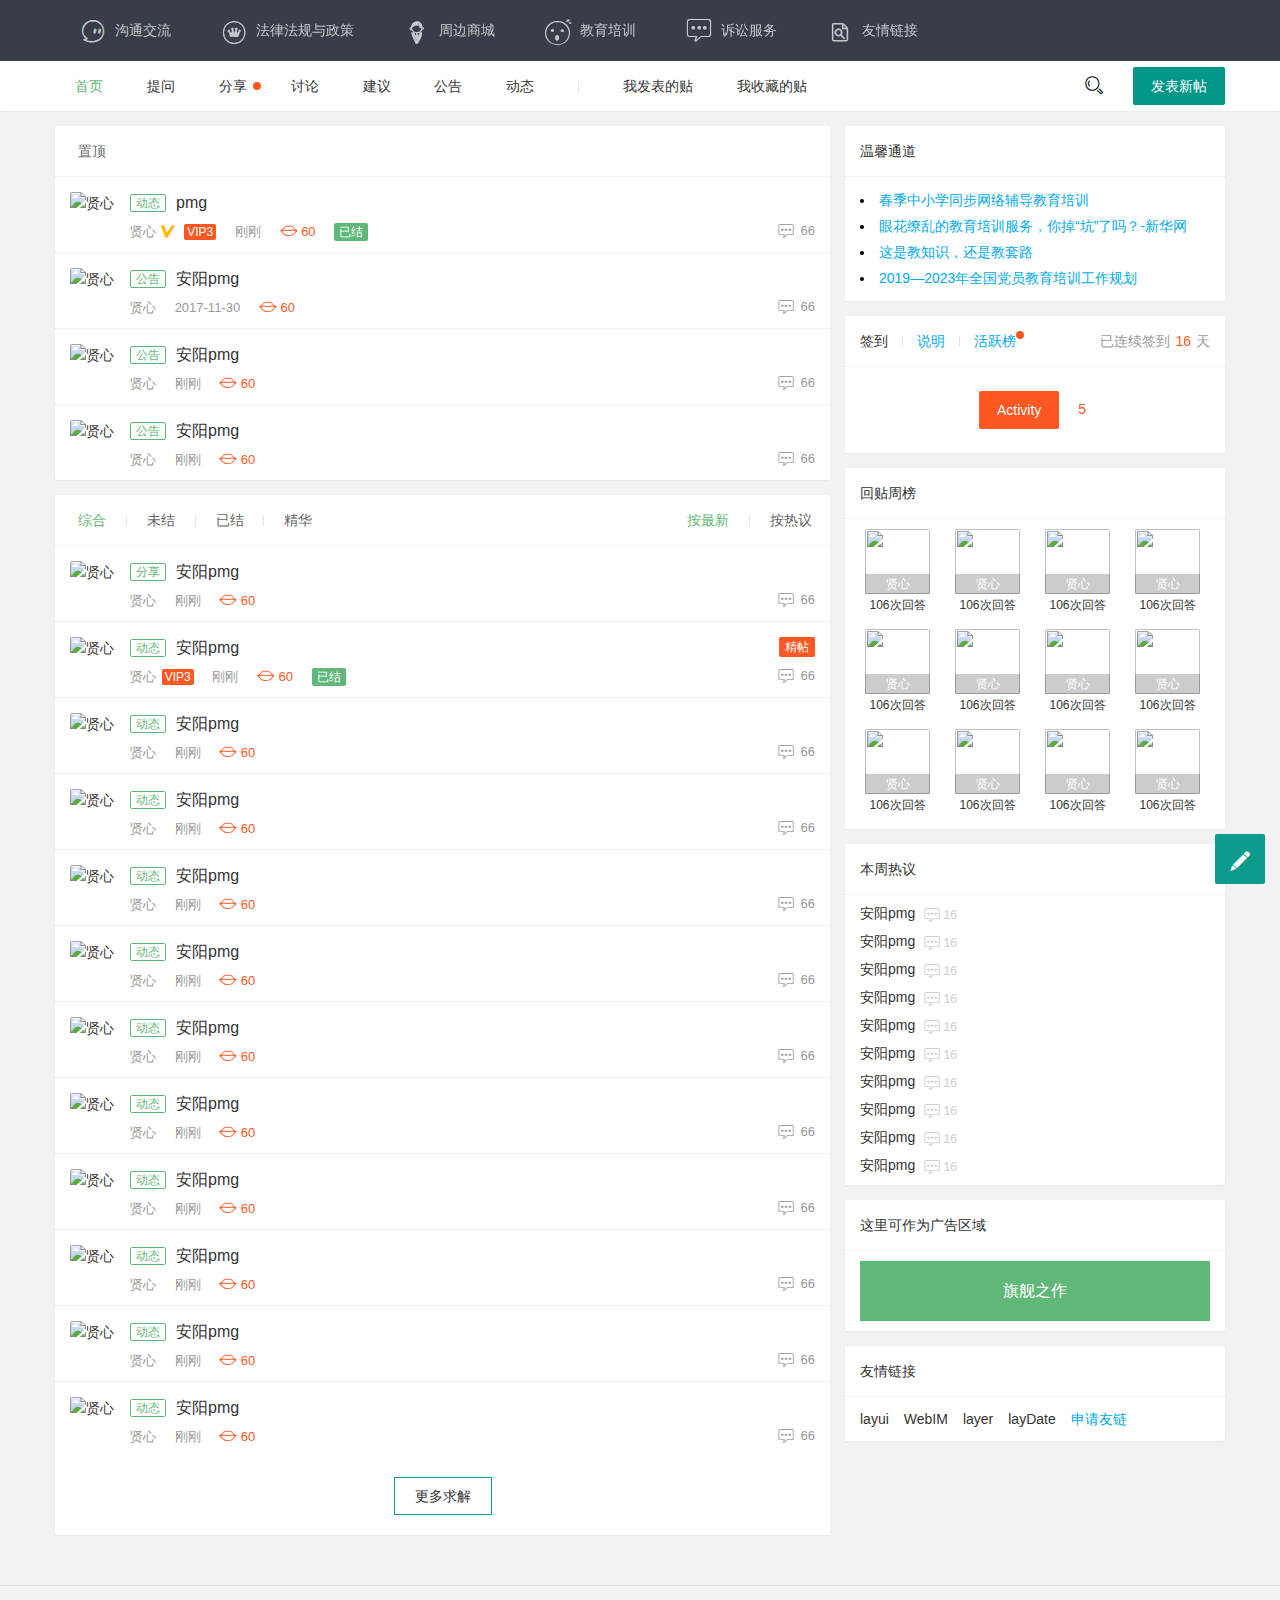
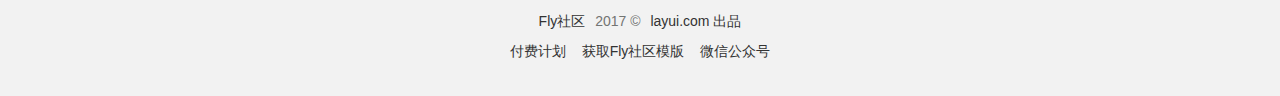
==== commit 67d57221: "3-30  finish" ====
--- a/html/index.html
+++ b/html/index.html
@@ -50,11 +50,11 @@
                 <ul id="law" style="visibility: hidden;border-radius: 0px 0px 5px 5px;background-color: #777">
                     <!--<div><img src="">                    </div>-->
                     <div>
-                        <a href="">+ 专利法</a>
-                        <a href="">+ 著作权法</a>
-                        <a href="">+ 商标法</a>
-                        <a href="">+ 信息网络传播条例</a>
-                        <a href="">+ 实施细则</a>
+                        <a href=""> 法律文件</a>
+                        <a href=""> 特别企业</a>
+                        <a href=""> 科技人员</a>
+                        <a href=""> 税收政策</a>
+                        <a href=""> 政府补助政策</a>
                     </div>
                 </ul>
             </li>
@@ -75,9 +75,9 @@
                 <ul id="edu" style="visibility: hidden;border-radius: 0px 0px 5px 5px;background-color: #777">
                     <!--<div><img src="">                    </div>-->
                     <div>
-                        <a>+ 资格证书</a>
-                        <a>+ 升学</a>
-                        <a>+ 能力提升</a>
+                        <a> 资格证书</a>
+                        <a> 升学</a>
+                        <a> 能力提升</a>
                     </div>
                 </ul>
             </li>
@@ -89,24 +89,31 @@
                 <ul id="server" style="visibility: hidden;border-radius: 0px 0px 5px 5px;background-color: #777">
                     <!--<div><img src="">                    </div>-->
                     <div>
-                        <a>+ 判决书</a>
-                        <a>+ 庭审视频</a>
+                        <a> 格式文本</a>
+                        <a> 裁判文书</a>
+                        <a> 庭审视频</a>
                     </div>
                 </ul>
             </li>
             <li class="layui-nav-item" onmouseleave="visable('link');" style="padding:0px;margin:0px;float: left">
                 <a class="MenuBarItemSubmenu" onmousemove="show('link');this.style.backgroundColor='#789'"
                    onmouseleave="this.style.backgroundColor = '#393D49';">
-                    <i class="iconfont icon-yulan"></i>常用链接库
+                    <i class="iconfont icon-yulan"></i>友情链接
                 </a>
                 <ul id="link" style="visibility: hidden;border-radius: 0px 0px 5px 5px;background-color: #777">
-                    <!--<div><img src="">                    </div>-->
+                    <div>
+                        <a> 各级官网</a>
+                        <a> 政策类</a>
+                        <a> 服务类</a>
+                        <a> 数据类</a>
+                        <a> 知识类</a>
+                        <a> 其他</a>
+                    </div>
                 </ul>
             </li>
         </ul>
     </div>
 </div>
-
 <div class="fly-panel fly-column">
     <div class="layui-container">
         <ul class="layui-clear">
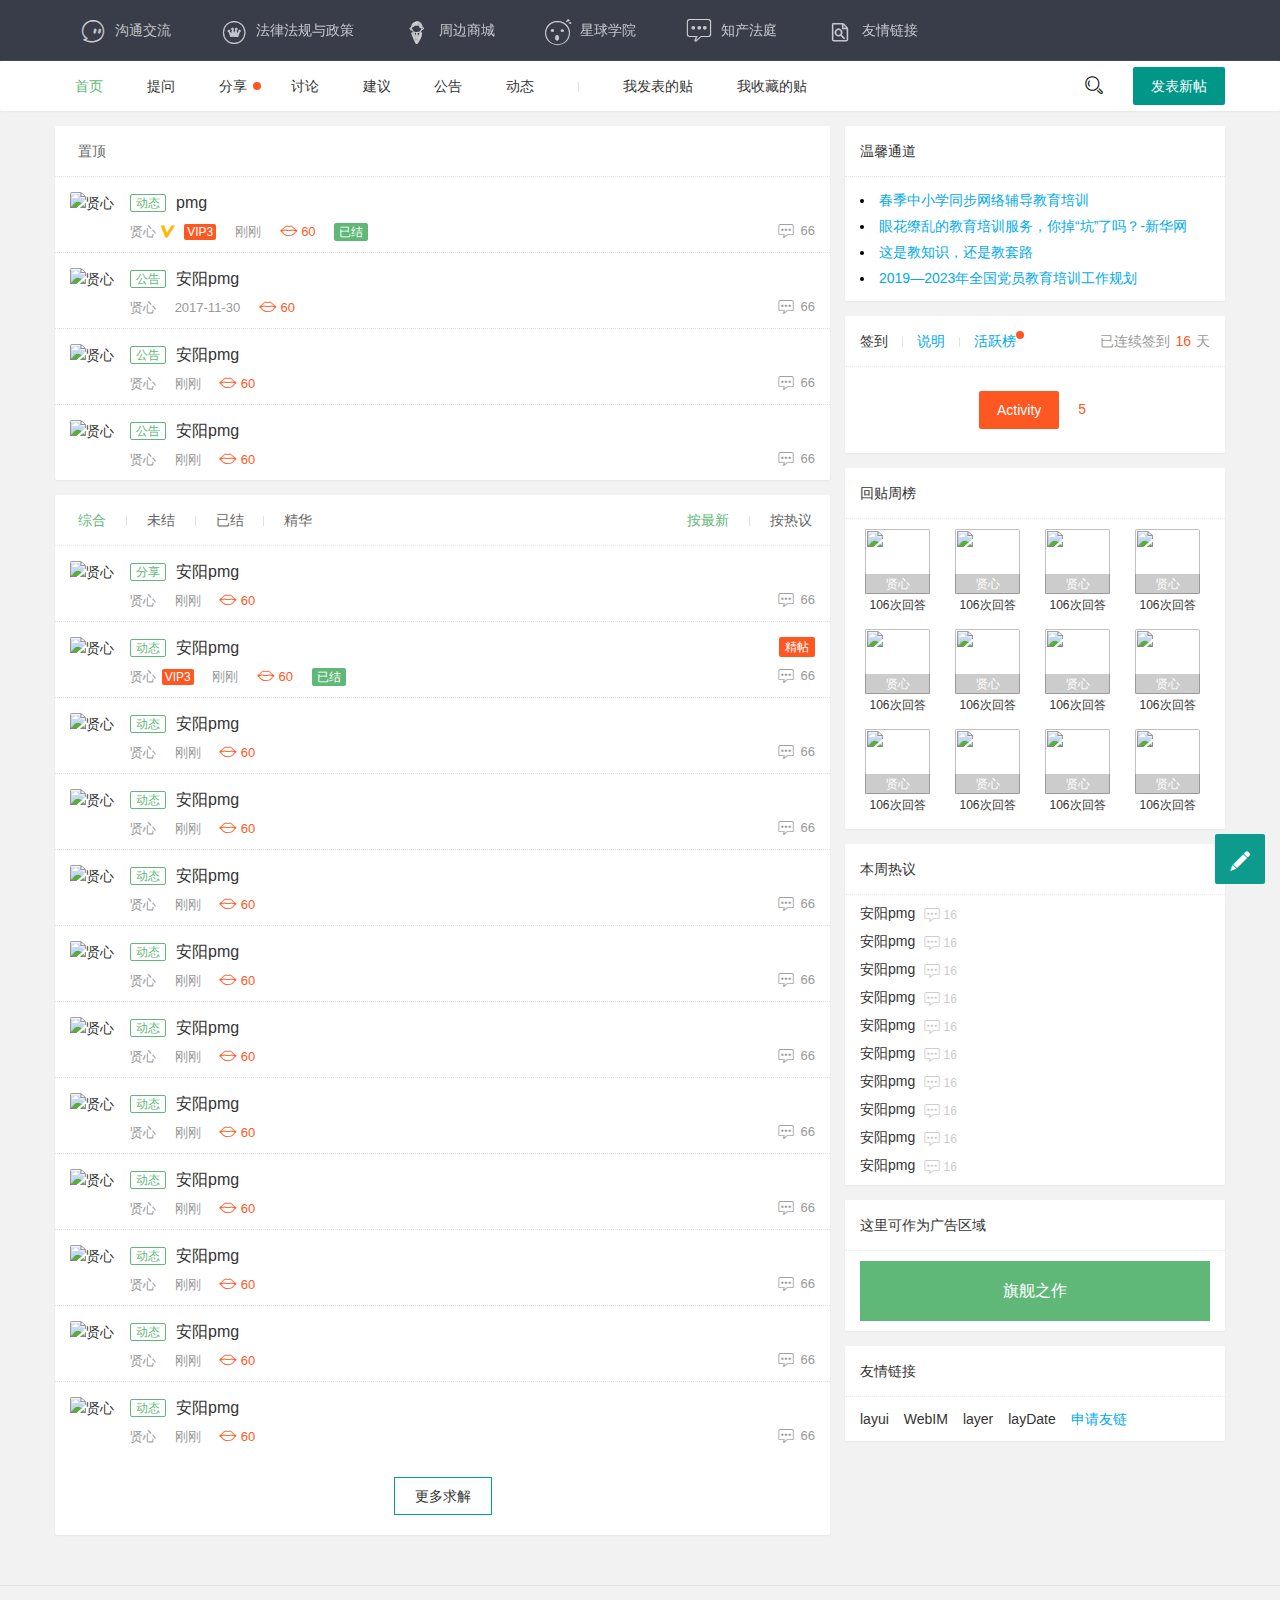
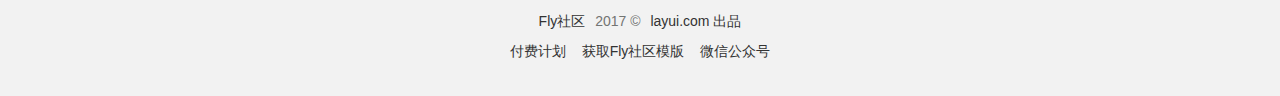
==== commit 55c8435a: "4-17 细节" ====
--- a/html/index.html
+++ b/html/index.html
@@ -34,7 +34,8 @@
         </a>
         <ul class="layui-nav fly-nav layui-hide-xs">
             <li class="layui-nav-item" onmouseve="visable('talk');" style="padding:0px;margin:0px;float: left">
-                <a href="index.html" class="MenuBarItemSubmenu" onmousemove="show('talk');this.style.backgroundColor='#789'"
+                <a href="index.html" class="MenuBarItemSubmenu"
+                   onmousemove="show('talk');this.style.backgroundColor='#789'"
                    onmouseleave="this.style.backgroundColor = '#393D49';">
                     <i class="iconfont icon-jiaoliu"></i>沟通交流
                 </a>
@@ -43,7 +44,8 @@
                 </ul>
             </li>
             <li class="layui-nav-item" onmouseleave="visable('law');" style="padding:0px;margin:0px;float: left">
-                <a href="case.html" class="MenuBarItemSubmenu" onmousemove="show('law');this.style.backgroundColor='#789'"
+                <a href="case.html" class="MenuBarItemSubmenu"
+                   onmousemove="show('law');this.style.backgroundColor='#789'"
                    onmouseleave="this.style.backgroundColor = '#393D49';">
                     <i class="iconfont icon-iconmingxinganli"></i>法律法规与政策
                 </a>
@@ -59,7 +61,8 @@
                 </ul>
             </li>
             <li class="layui-nav-item" onmouseleave="visable('shop');" style="padding:0px;margin:0px;float: left">
-                <a href="shop.html" class="MenuBarItemSubmenu" onmousemove="show('shop');this.style.backgroundColor='#789'"
+                <a href="shop.html" class="MenuBarItemSubmenu"
+                   onmousemove="show('shop');this.style.backgroundColor='#789'"
                    onmouseleave="this.style.backgroundColor = '#393D49';">
                     <i class="iconfont icon-renshu"></i>周边商城
                 </a>
@@ -70,7 +73,7 @@
             <li class="layui-nav-item" onmouseleave="visable('edu');" style="padding:0px;margin:0px;float: left">
                 <a class="MenuBarItemSubmenu" onmousemove="show('edu');this.style.backgroundColor='#789'"
                    onmouseleave="this.style.backgroundColor = '#393D49';">
-                    <i class="iconfont icon-tishilian"></i>教育培训
+                    <i class="iconfont icon-tishilian"></i>星球学院
                 </a>
                 <ul id="edu" style="visibility: hidden;border-radius: 0px 0px 5px 5px;background-color: #777">
                     <!--<div><img src="">                    </div>-->
@@ -84,7 +87,7 @@
             <li class="layui-nav-item" onmouseleave="visable('server');" style="padding:0px;margin:0px;float: left">
                 <a class="MenuBarItemSubmenu" onmousemove="show('server');this.style.backgroundColor='#789'"
                    onmouseleave="this.style.backgroundColor = '#393D49';">
-                    <i class="iconfont icon-pinglun1"></i>诉讼服务
+                    <i class="iconfont icon-pinglun1"></i>知产法庭
                 </a>
                 <ul id="server" style="visibility: hidden;border-radius: 0px 0px 5px 5px;background-color: #777">
                     <!--<div><img src="">                    </div>-->
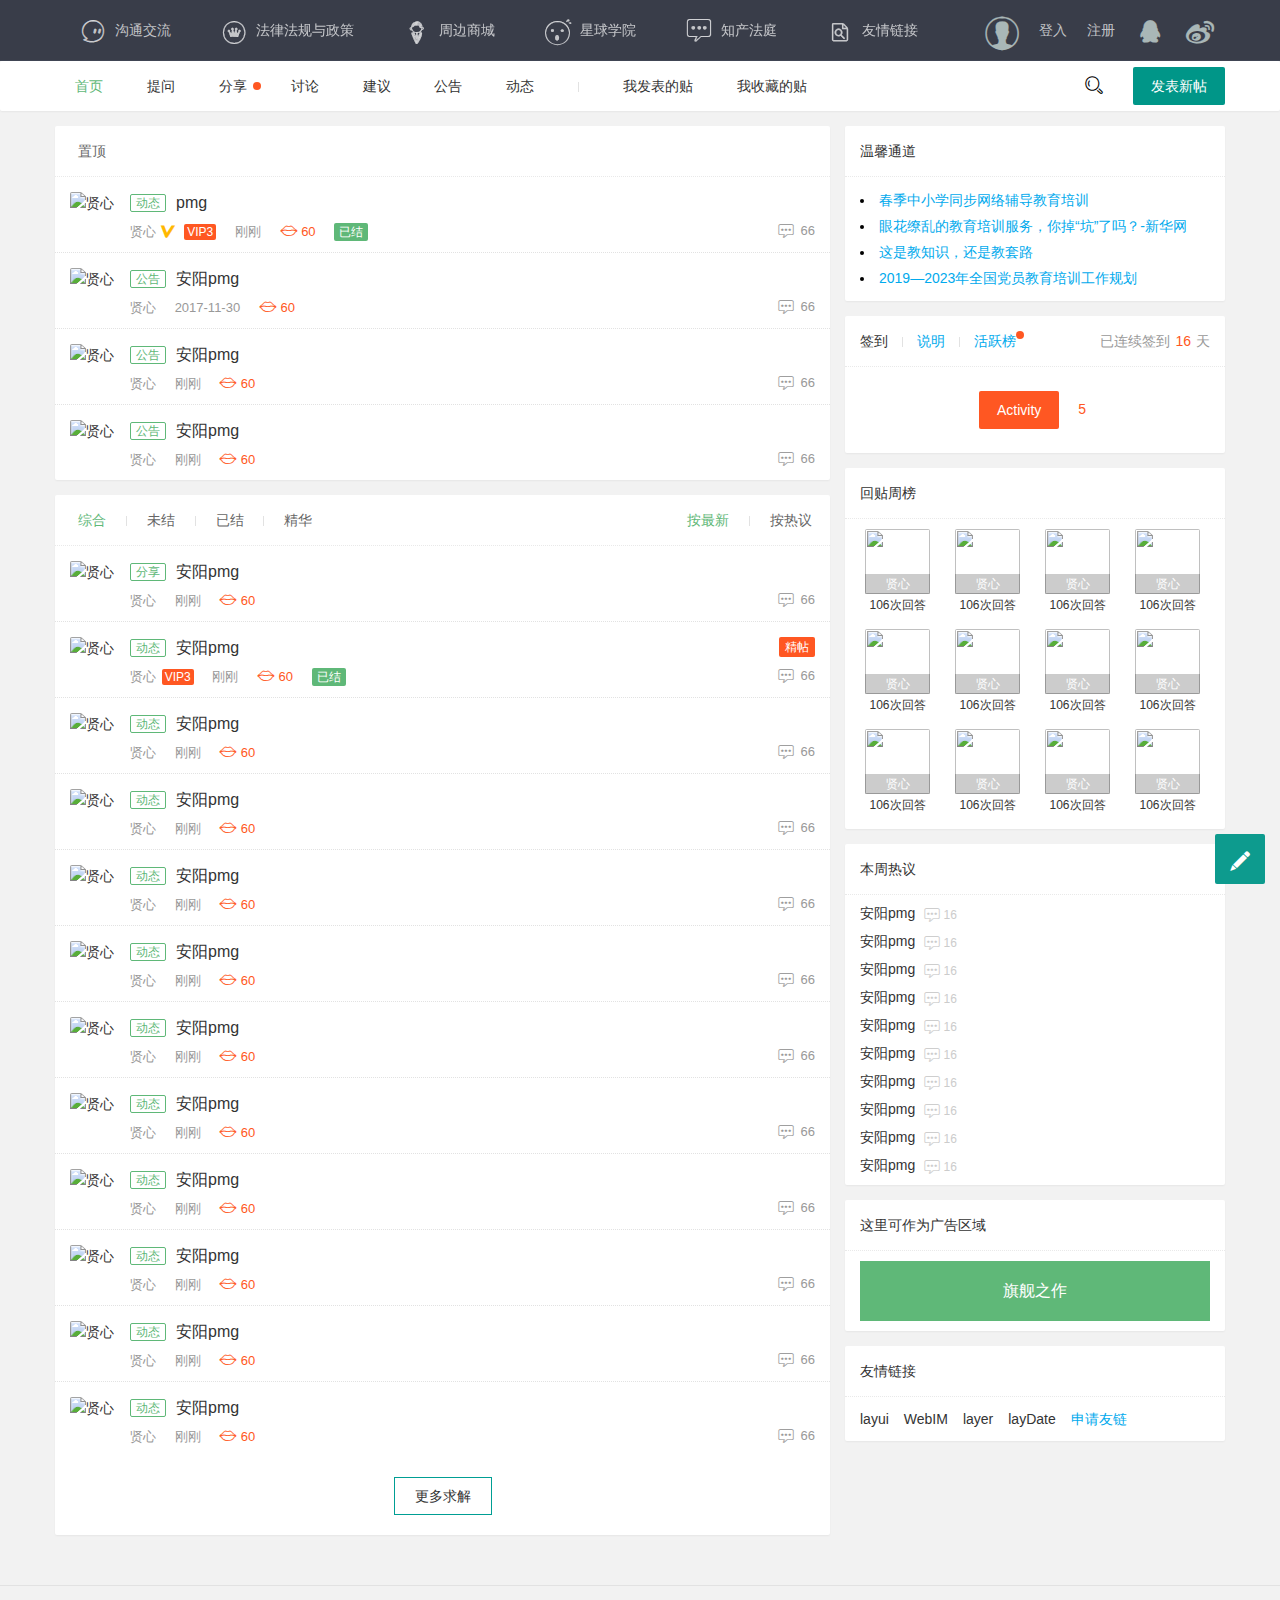
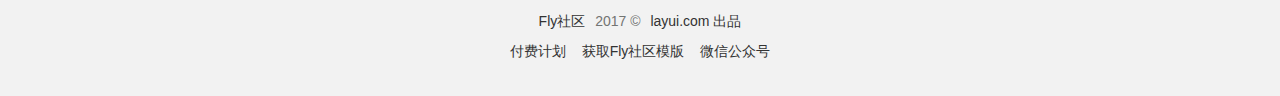
==== commit 0be8d8c5: "更换了几个文章和不足 细节" ====
--- a/html/index.html
+++ b/html/index.html
@@ -114,6 +114,44 @@
                     </div>
                 </ul>
             </li>
+        </ul>
+        <ul class="layui-nav fly-nav-user">
+
+            <!-- 未登入的状态 -->
+            <li class="layui-nav-item">
+                <a class="iconfont icon-touxiang layui-hide-xs" href="../user/login.html"></a>
+            </li>
+            <li class="layui-nav-item">
+                <a href="../user/login.html">登入</a>
+            </li>
+            <li class="layui-nav-item">
+                <a href="../user/reg.html">注册</a>
+            </li>
+            <li class="layui-nav-item layui-hide-xs">
+                <a href="" onclick="layer.msg('正在通过QQ登入', {icon:16, shade: 0.1, time:0})" title="QQ登入" class="iconfont icon-qq"></a>
+            </li>
+            <li class="layui-nav-item layui-hide-xs">
+                <a href="" onclick="layer.msg('正在通过微博登入', {icon:16, shade: 0.1, time:0})" title="微博登入" class="iconfont icon-weibo"></a>
+            </li>
+
+            <!-- 登入后的状态 -->
+            <!--
+            <li class="layui-nav-item">
+              <a class="fly-nav-avatar" href="javascript:;">
+                <cite class="layui-hide-xs">贤心</cite>
+                <i class="iconfont icon-renzheng layui-hide-xs" title="认证信息：layui 作者"></i>
+                <i class="layui-badge fly-badge-vip layui-hide-xs">VIP3</i>
+                <img src="https://tva1.sinaimg.cn/crop.0.0.118.118.180/5db11ff4gw1e77d3nqrv8j203b03cweg.jpg">
+              </a>
+              <dl class="layui-nav-child">
+                <dd><a href="../user/set.html"><i class="layui-icon">&#xe620;</i>基本设置</a></dd>
+                <dd><a href="../user/message.html"><i class="iconfont icon-tongzhi" style="top: 4px;"></i>我的消息</a></dd>
+                <dd><a href="../user/home.html"><i class="layui-icon" style="margin-left: 2px; font-size: 22px;">&#xe68e;</i>我的主页</a></dd>
+                <hr style="margin: 5px 0;">
+                <dd><a href="" style="text-align: center;">退出</a></dd>
+              </dl>
+            </li>
+            -->
         </ul>
     </div>
 </div>
